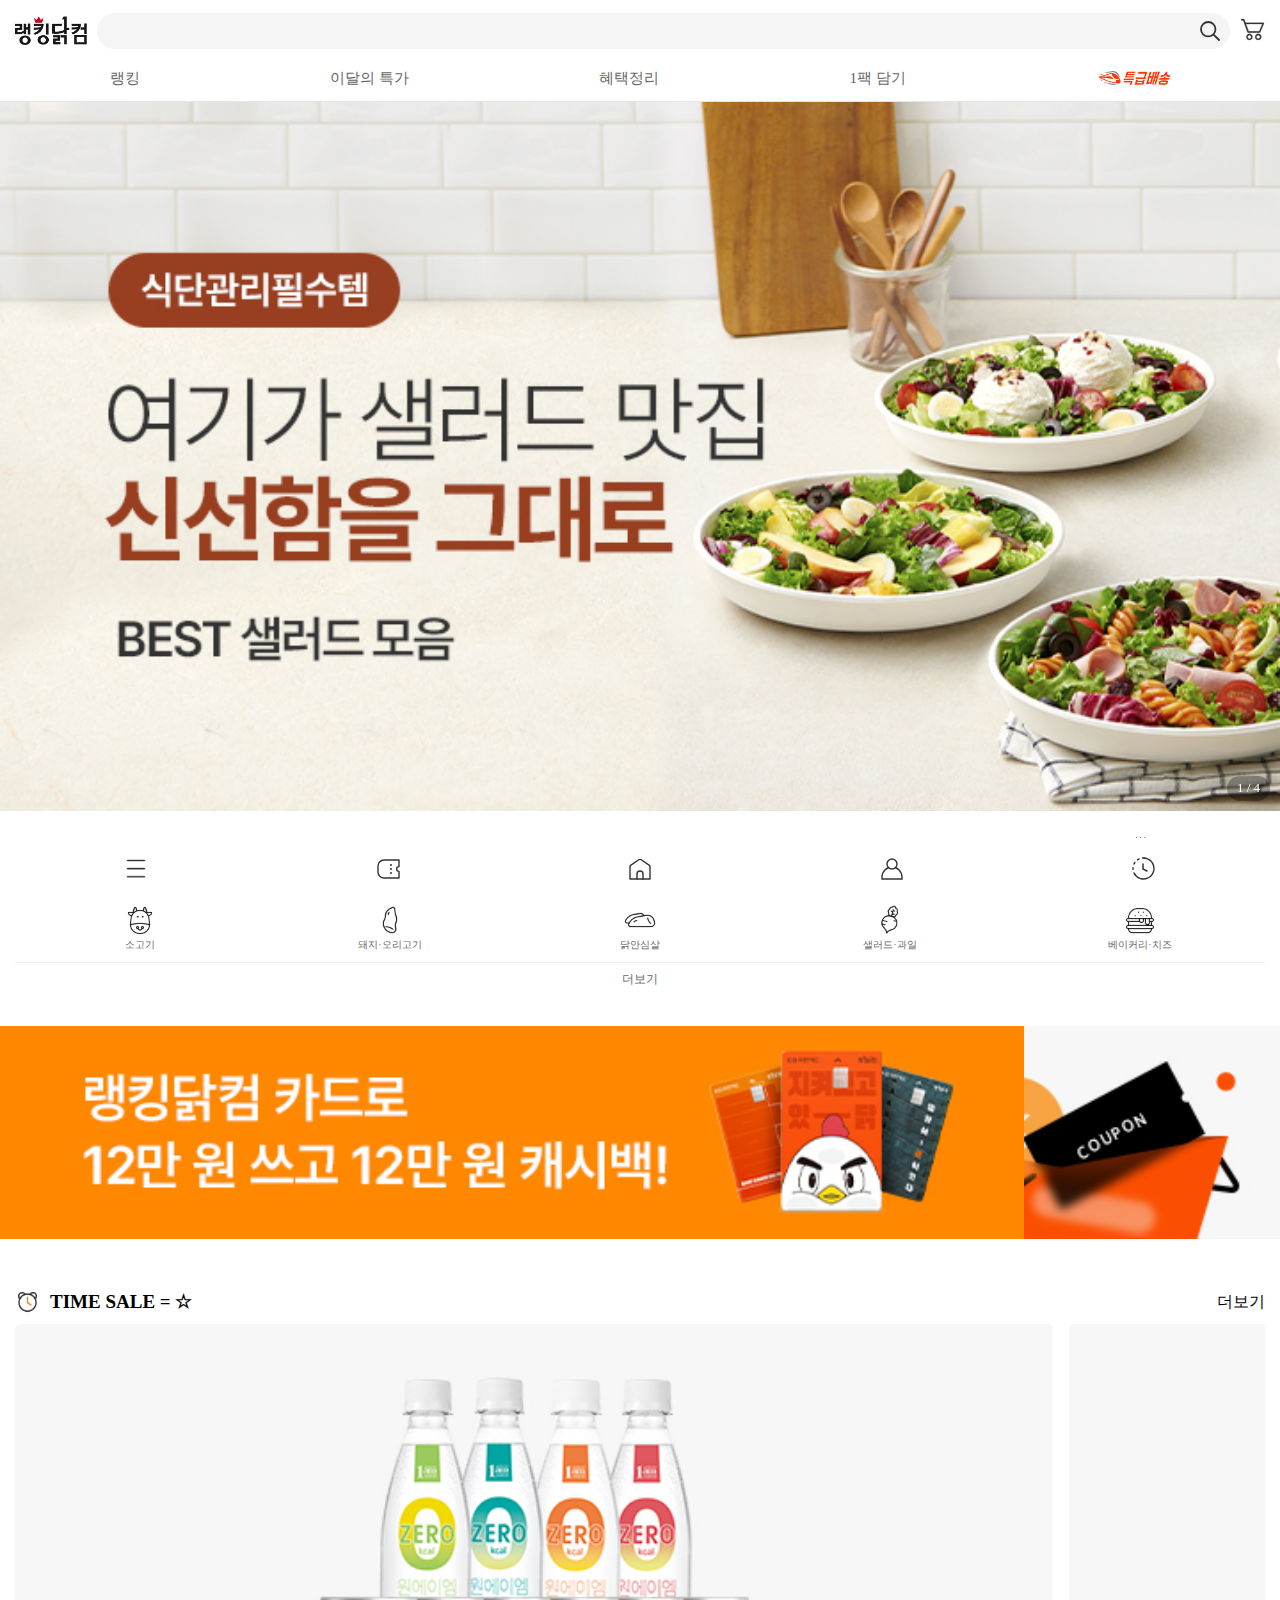
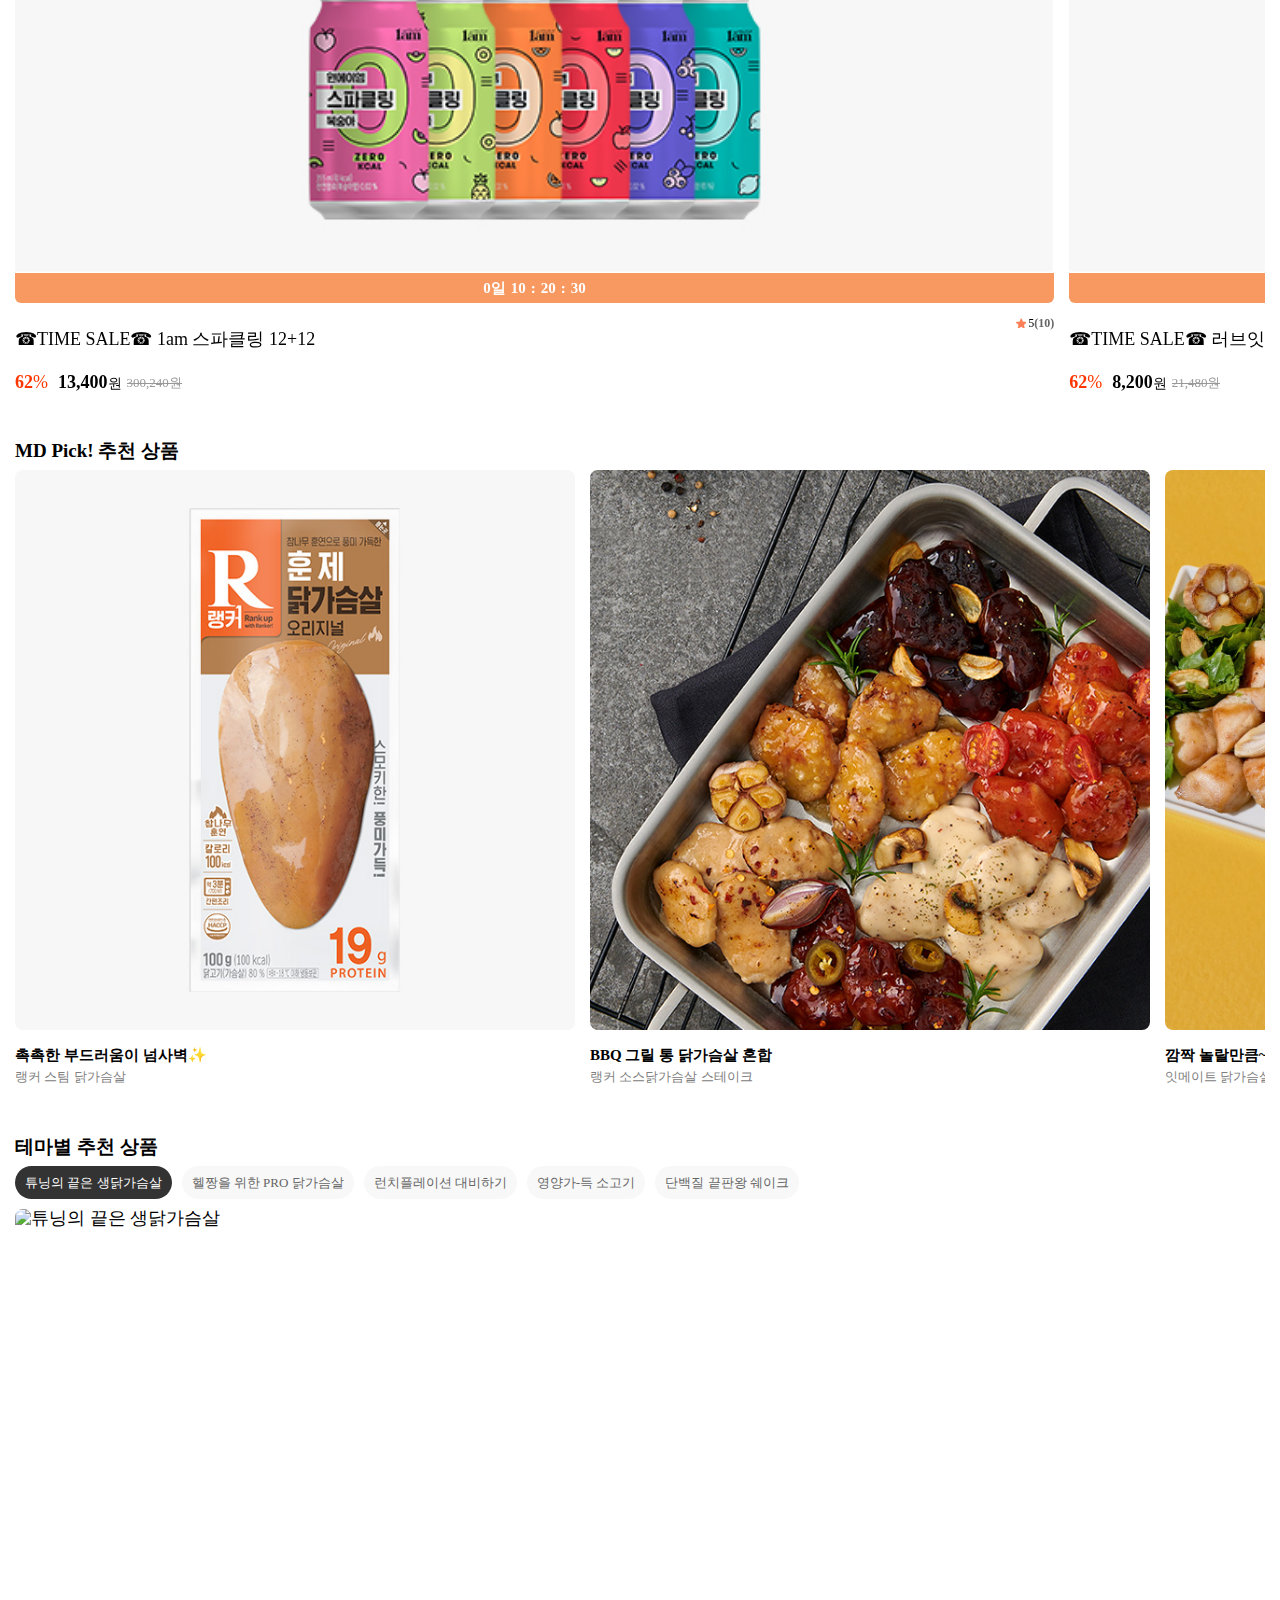
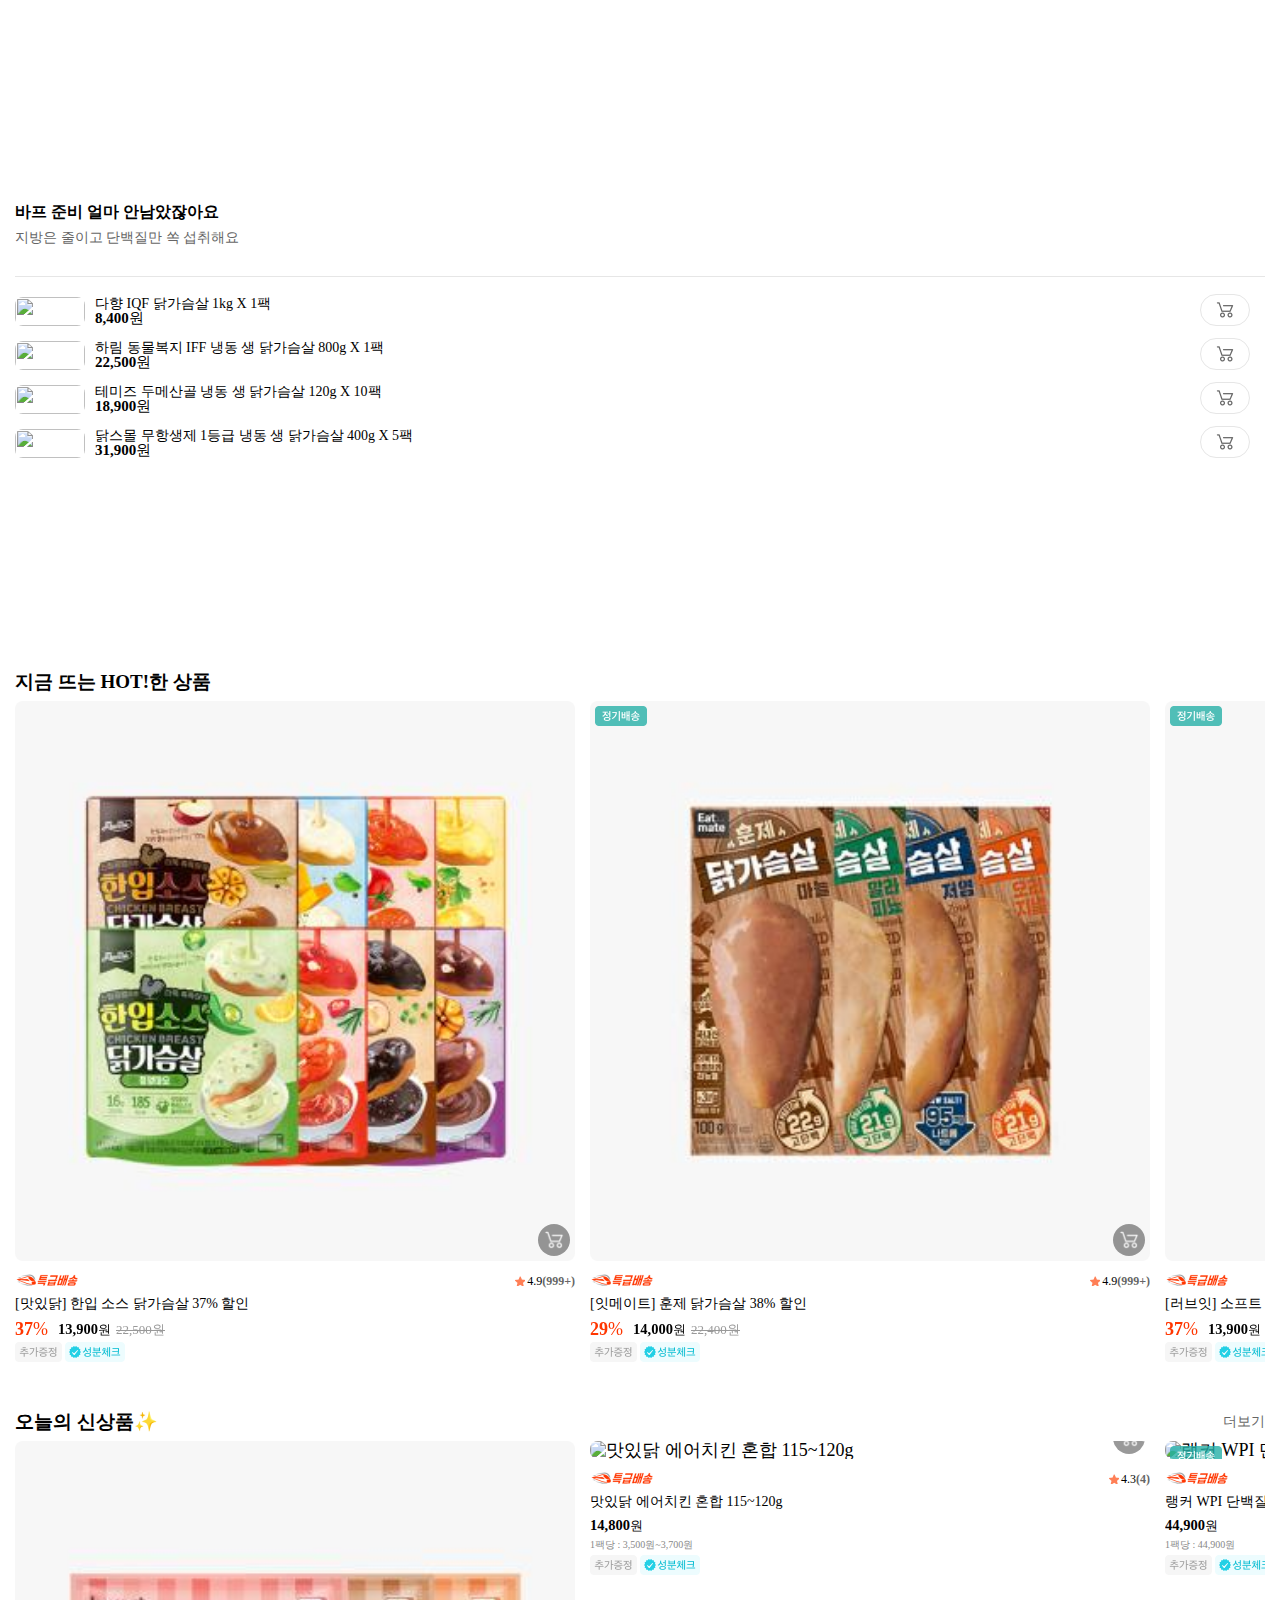
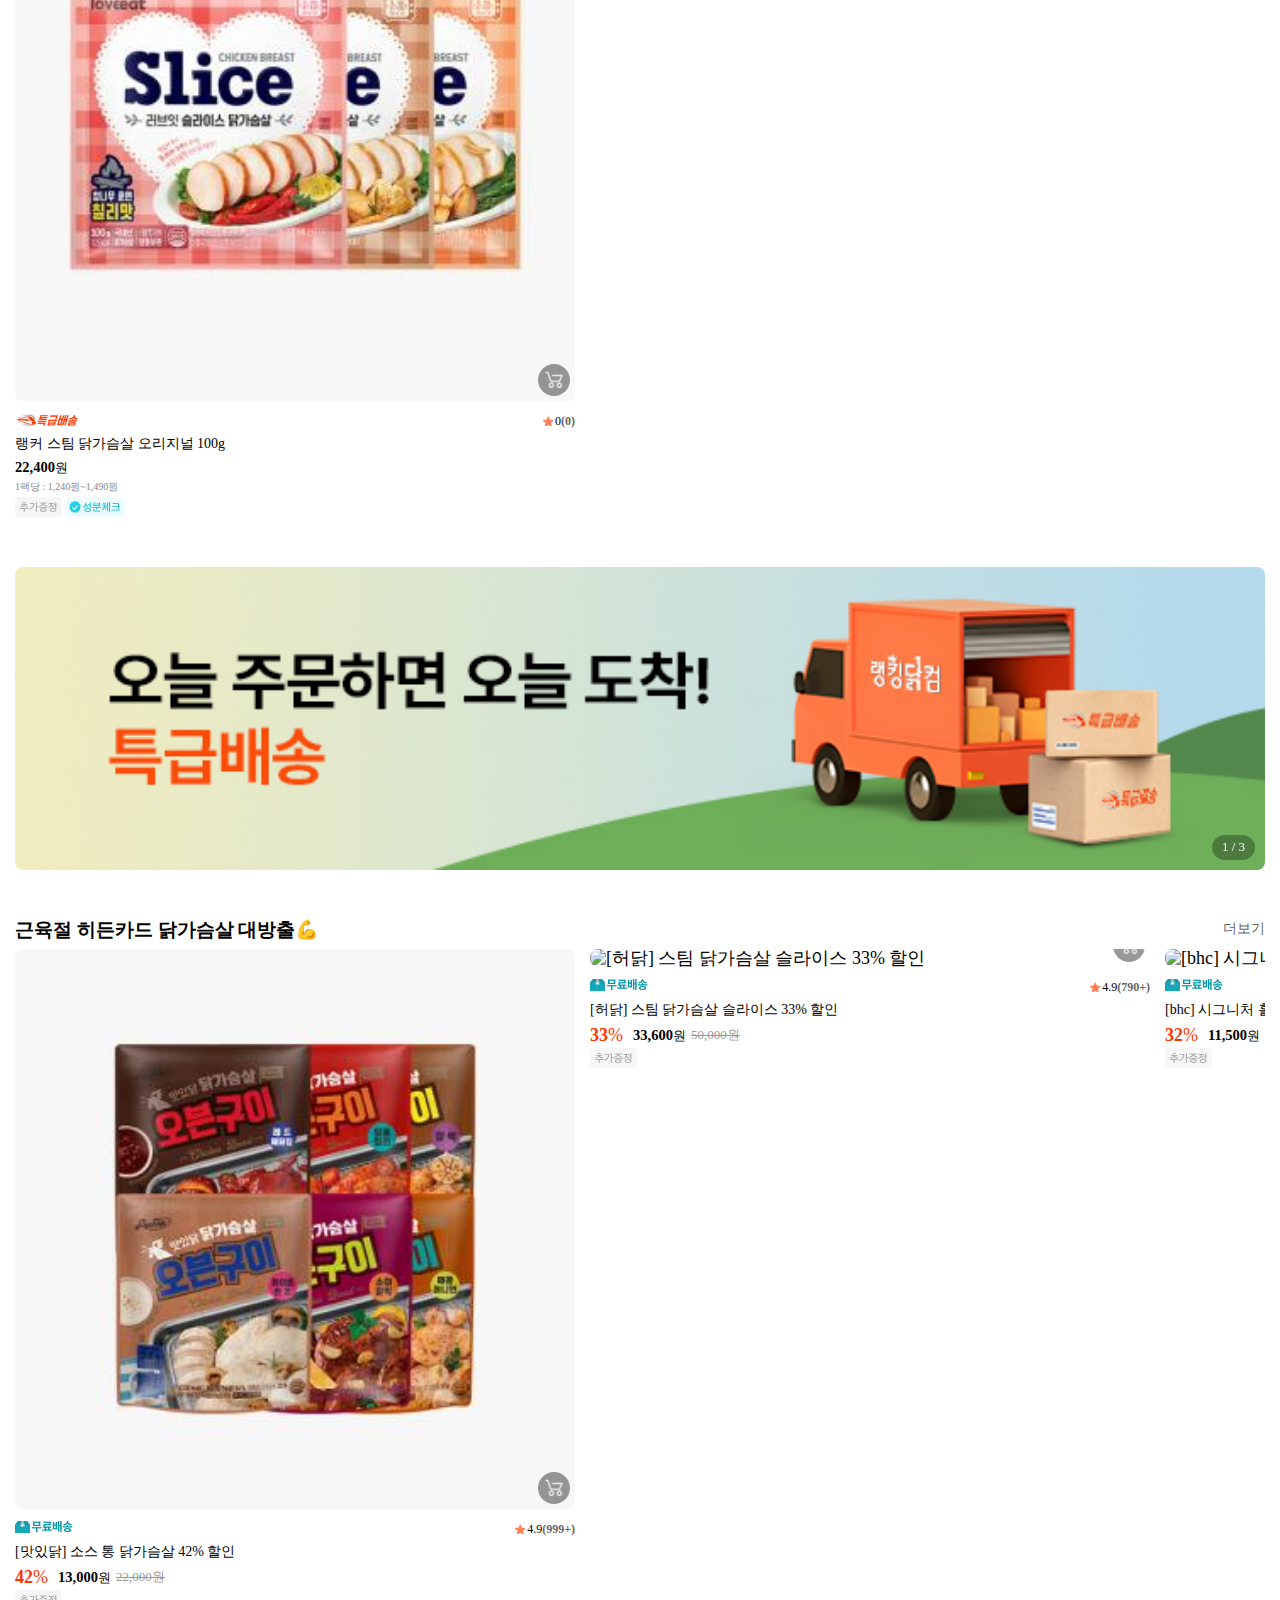
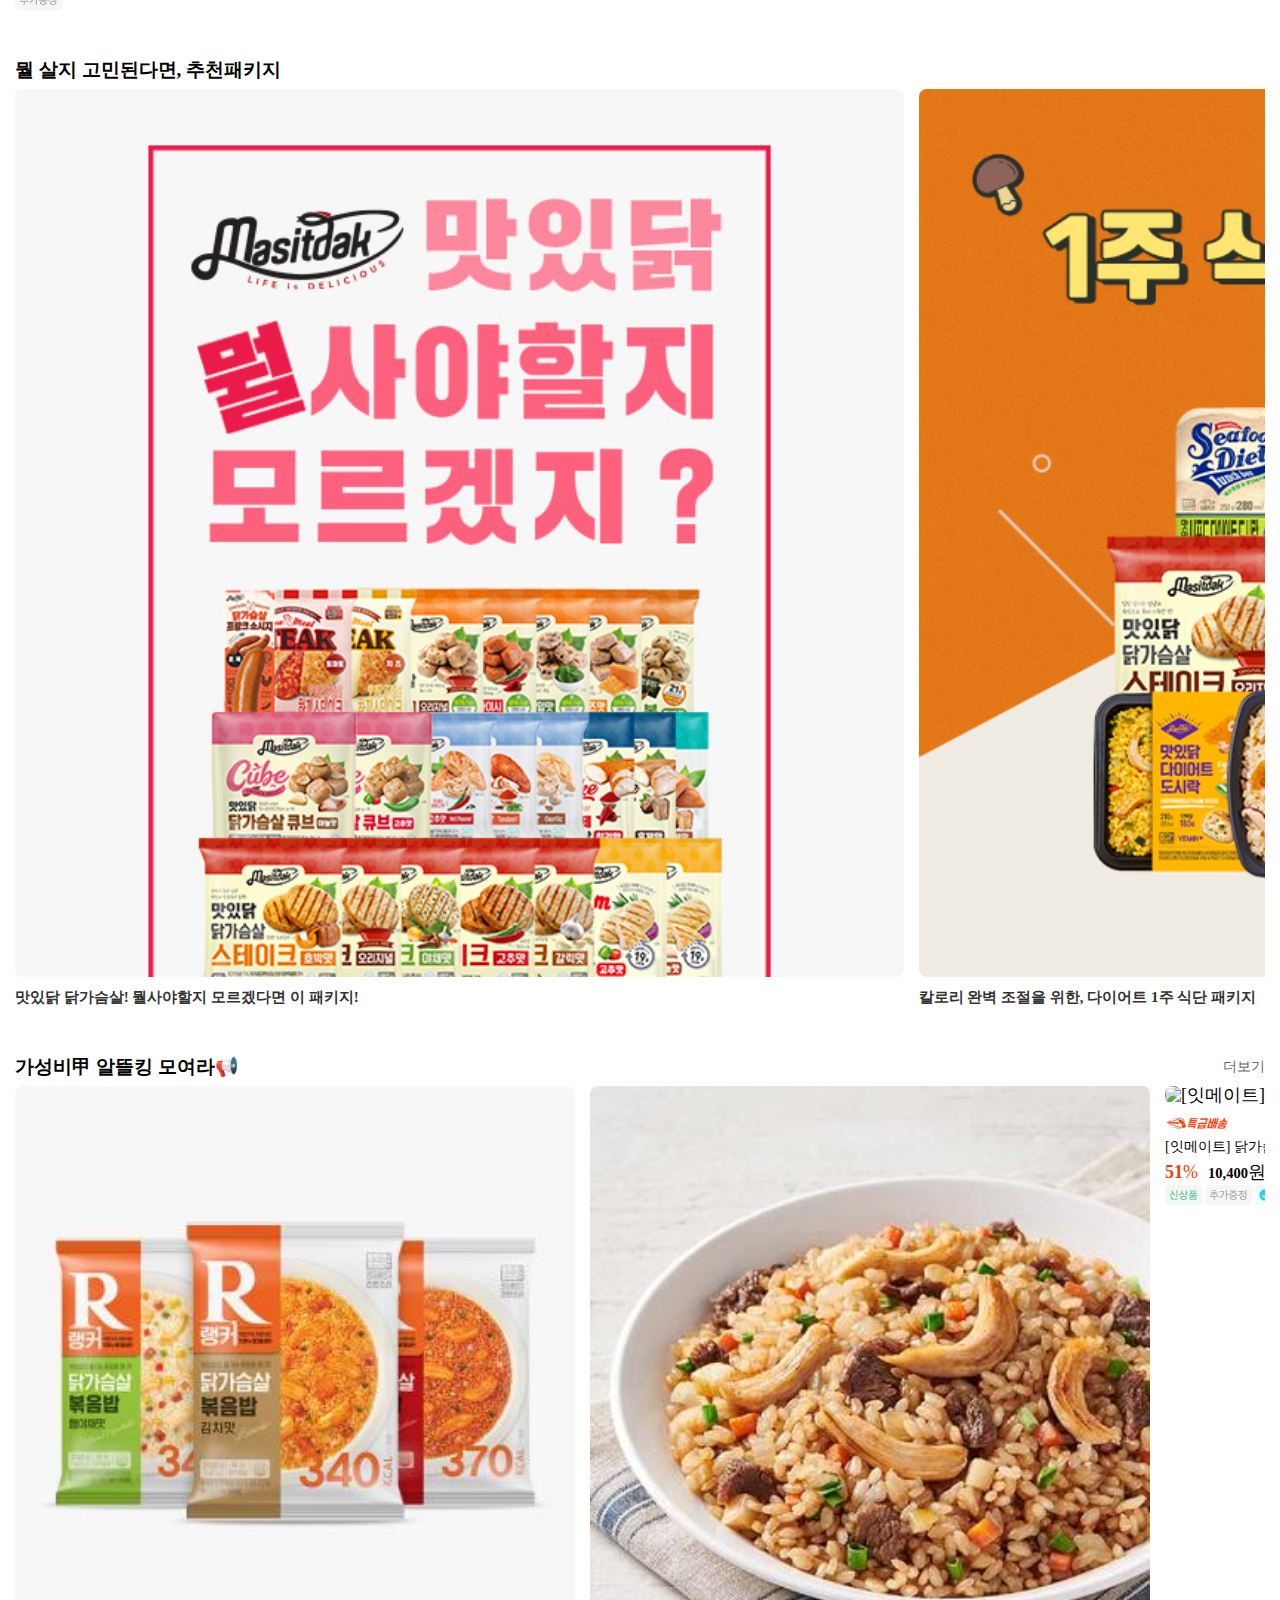
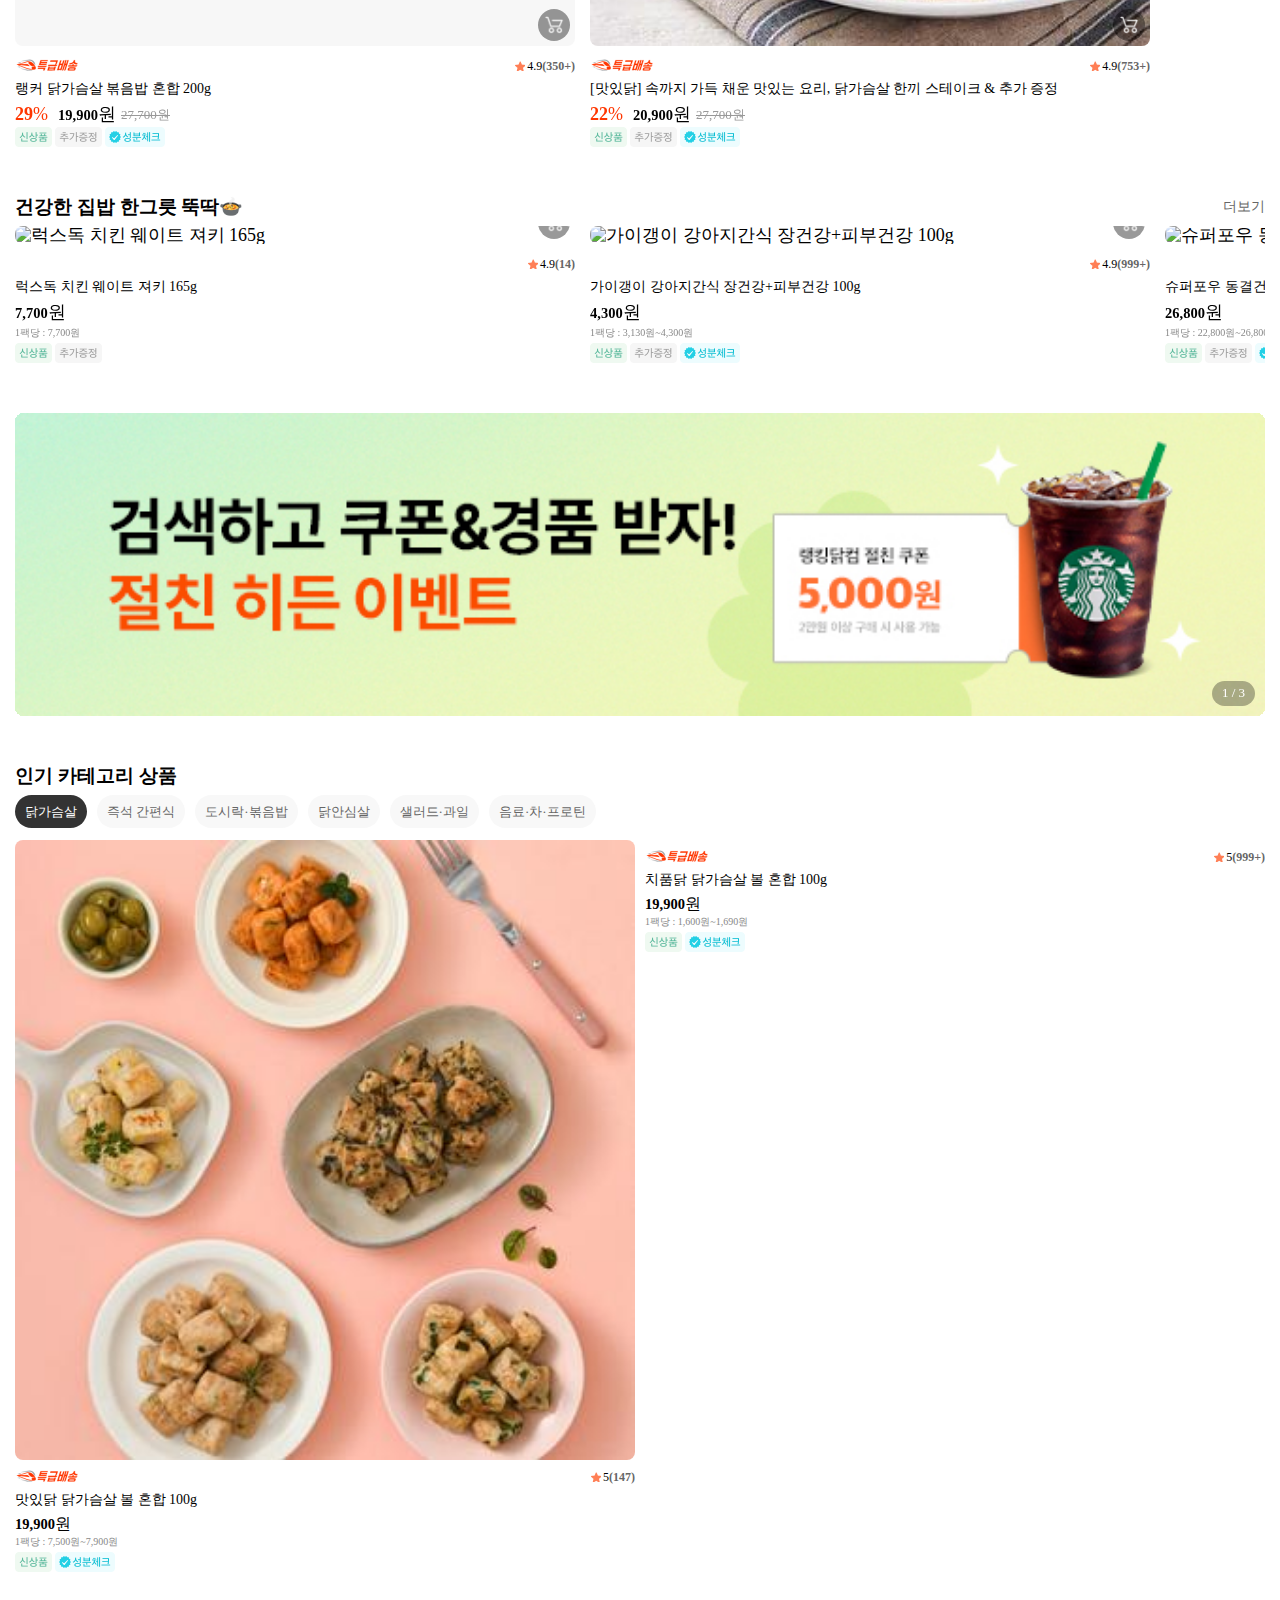
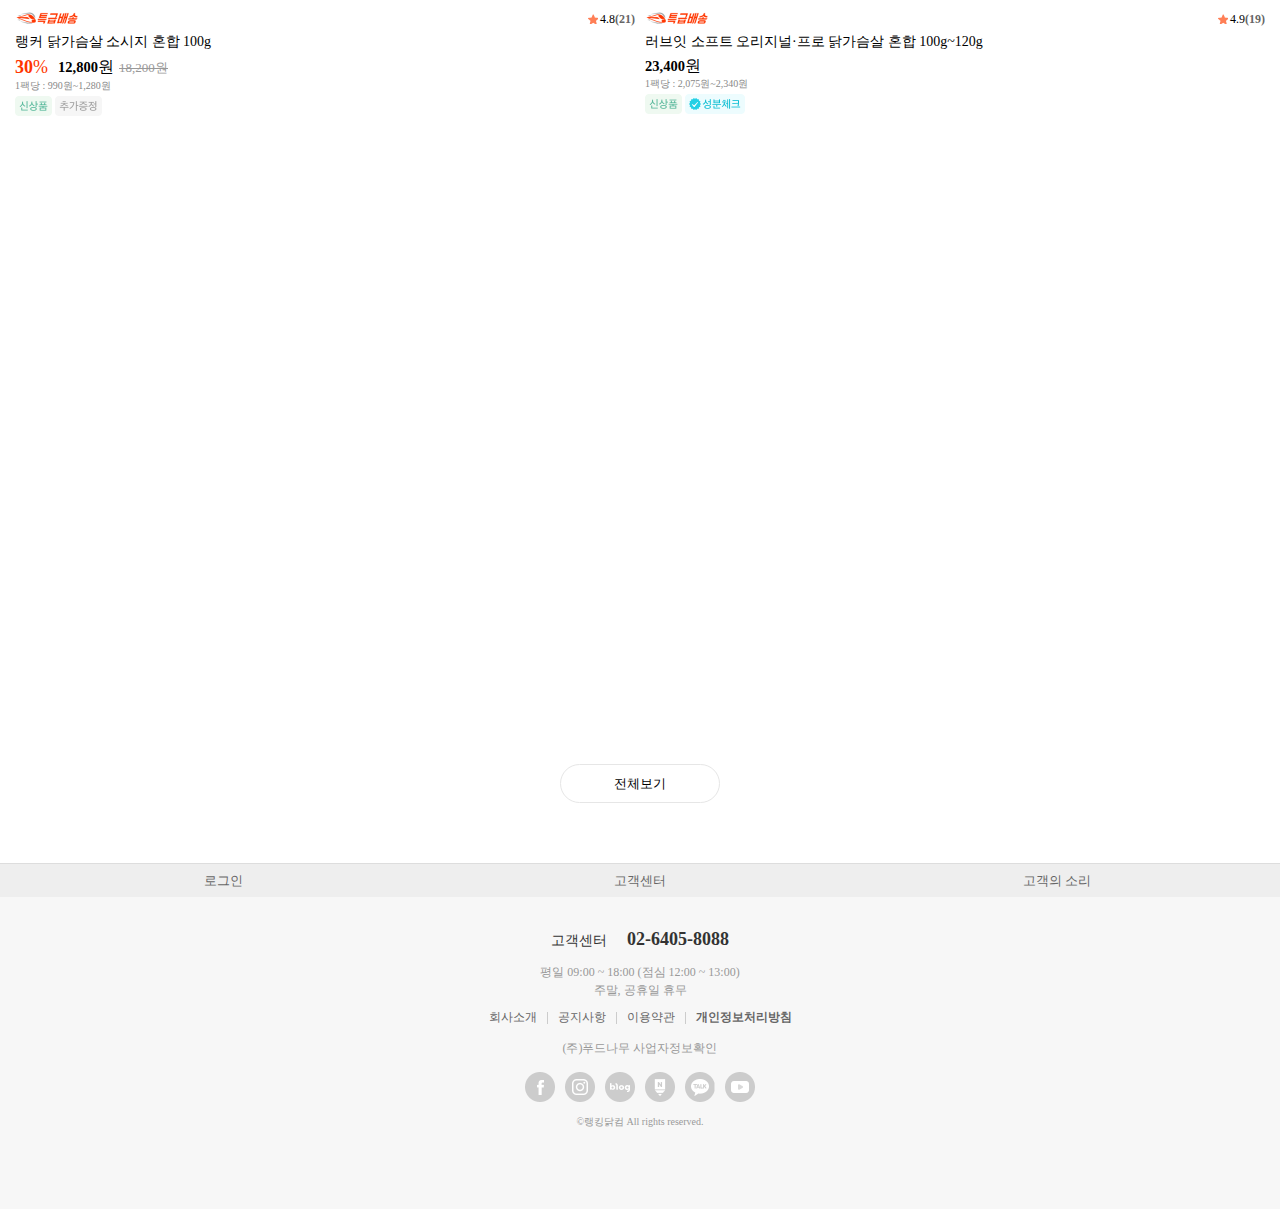
==== project/RANKING/index.html @ 115e7c33 "first commit" ====
<!DOCTYPE html>
<html lang="en">
<head>
    <meta charset="UTF-8">
    <meta http-equiv="X-UA-Compatible" content="IE=edge">
    <meta name="viewport" content="width=device-width, initial-scale=1.0">
    <title>랭킹닭컴</title>
    <link rel="stylesheet" href="https://cdn.jsdelivr.net/npm/swiper@9/swiper-bundle.min.css" />
    <link rel="stylesheet" href="./assets/css/layout.css">
    <link rel="stylesheet" href="./assets/css/main.css">
    <!-- swiper -->
    <script src="https://cdn.jsdelivr.net/npm/swiper@9/swiper-bundle.min.js"></script>
    <script src="https://code.jquery.com/jquery-3.6.4.min.js"></script>
    <!-- gsap -->
    <script src="https://cdnjs.cloudflare.com/ajax/libs/gsap/3.11.5/gsap.min.js"></script>
    <script src="https://cdnjs.cloudflare.com/ajax/libs/gsap/3.11.5/ScrollTrigger.min.js"></script>
    <script src="./assets/script/script.js"></script>
</head>
<body>
    <div class="wrap">
        
        <header class="header">
            <div class="header-inner">
                <h1 class="logo">
                    <a href="">
                        <i class="logo-icon"></i>
                        <span class="blind">랭킹닭컴 로고</span>
                    </a>
                </h1>
                <div class="search-area">
                    <form action="" method="get">
                        <fieldset>
                            <legend class="blind">제품검색</legend>
                            <input type="text">
                            <button class="search">
                                <span class="blind">검색</span>
                            </button>
                        </fieldset>
                    </form>
                </div>
                <div class="my-menu">
                    <a href="">
                        <i class="cart-icon"></i>
                        <span class="blind">장바구니</span>
                    </a>
                </div>
            </div>
            <nav class="gnb">
                <ul class="gnb-list">
                    <li class="list-item"><a href="">랭킹</a></li>
                    <li class="list-item"><a href="">이달의 특가</a></li>
                    <li class="list-item"><a href="">혜택정리</a></li>
                    <li class="list-item"><a href="">1팩 담기</a></li>
                    <li class="list-item"><a href="" class="text-icon"><span class="blind">특급배송</span></a></li>
                </ul>
            </nav>
        </header>

        <main class="container">
            <section class="sc-main_visual">
                <h2 class="blind">메인 슬라이드 영역</h2>
                <div class="swiper main-visual">
                    <div class="swiper-wrapper">
                        <div class="swiper-slide">
                            <a href=""><img src="./assets/images/mainVisual1.jpg" alt="여기가 샐러드 맛집 신선함을 그대로"></a>
                        </div>
                        <div class="swiper-slide">
                            <a href=""><img src="./assets/images/mainVisual2.jpg" alt="빨간맛 챌린지"></a>
                        </div>
                        <div class="swiper-slide">
                            <a href=""><img src="./assets/images/mainVisual3.jpg" alt="한마음 세일"></a>
                        </div>
                        <div class="swiper-slide">
                            <a href=""><img src="./assets/images/mainVisual4.jpg" alt="특급 배송"></a>
                        </div>
                    </div>
                    <div class="control">
                        <span class="fraction"></span>
                    </div>
                </div>
            </section>

            <section class="sc-category">
                <h2 class="blind">카테고리 영역</h2>

                <ul class="category-area">
                    <li class="category-item">
                        <a href="">
                            <i class="icon ic1"></i>
                            <span>신상품</span>
                        </a>
                    </li>
                    <li class="category-item">
                        <a href="">
                            <i class="icon ic2"></i>
                            <span>선물하기</span>
                        </a>
                    </li>
                    <li class="category-item">
                        <a href="">
                            <i class="icon ic3"></i>
                            <span>닭가슴살</span>
                        </a>
                    </li>
                    <li class="category-item">
                        <a href="">
                            <i class="icon ic4"></i>
                            <span>즉석 간편식</span>
                        </a>
                    </li>
                    <li class="category-item">
                        <a href="">
                            <i class="icon ic5"></i>
                            <span>도시락·볶음밥</span>
                        </a>
                    </li>
                    <li class="category-item">
                        <a href="">
                            <i class="icon ic6"></i>
                            <span>소고기</span>
                        </a>
                    </li>
                    <li class="category-item">
                        <a href="">
                            <i class="icon ic7"></i>
                            <span>돼지·오리고기</span>
                        </a>
                    </li>
                    <li class="category-item">
                        <a href="">
                            <i class="icon ic8"></i>
                            <span>닭안심살</span>
                        </a>
                    </li>
                    <li class="category-item">
                        <a href="">
                            <i class="icon ic9"></i>
                            <span>샐러드·과일</span>
                        </a>
                    </li>
                    <li class="category-item">
                        <a href="">
                            <i class="icon ic10"></i>
                            <span>베이커리·치즈</span>
                        </a>
                    </li>
                </ul>
                <div class="more-btn">
                    <a href="">더보기</a>
                </div>
            </section>

            <div class="event-banner">
                <div class="banner banner-bg">
                    <a href=""><img src="./assets/images/event-banner2.jpg" alt="이벤트 혜택 모아보기"></a>
                </div>
                <div class="banner slide-bg">
                    <a href=""><img src="./assets/images/event-banner1.jpg" alt="랭킹닭컴 캐시백"></a>
                </div>
            </div>

            <section class="sc-time_sale">
                <div class="title-area">
                    <img src="./assets/images/timeSale-icon.png" alt="타
                    임세일 아이콘" class="timeSale-icon">
                    <h2 class="title">TIME SALE = ☆</h2>
                    <a href="" class="more-btn">더보기</a>
                </div>
                <div class="swiper tsSwiper">
                    <div class="swiper-wrapper">
                        <div class="swiper-slide">
                            <a href="">
                                <div class="img-box">
                                    <img src="./assets/images/time_sale-img1.jpg" alt="타임세일 특가 상품 이미지">
                                </div>
                                <div class="timer">
                                    <span class="day">0일</span>
                                    <span class="day">10</span>:
                                    <span class="day">20</span>:
                                    <span class="day">30</span>
                                </div>
                            </a>
                            <div class="text-box">
                                <a href="">
                                    <div class="review">
                                        <i class="rv-icon"><span class="blind">리뷰</span></i>
                                        <span class="rv-n">5</span>
                                        <span class="rv-a">(10)</span>
                                    </div>
                                    <p>☎TIME SALE☎ 1am 스파클링 12+12</p>
                                    <div class="price-info">
                                        <span class="sale">
                                            <strong>62</strong>%
                                        </span>
                                        <span class="price"><em>13,400</em>원</span>
                                        <span class="og-price"><span>300,240</span>원</span>
                                    </div>
                                </a>
                            </div>
                        </div>      
                        <div class="swiper-slide">
                            <a href="">
                                <div class="img-box">
                                    <img src="./assets/images/time_sale-img2.jpg" alt="타임세일 특가 상품 이미지">
                                </div>
                                <div class="timer">
                                    <span class="day">0일</span>
                                    <span class="day">10</span>:
                                    <span class="day">20</span>:
                                    <span class="day">30</span>
                                </div>
                            </a>
                            <div class="text-box">
                                <a href="">
                                    <div class="review">
                                        <i class="rv-icon"><span class="blind">리뷰</span></i>
                                        <span class="rv-n">5</span>
                                        <span class="rv-a">(10)</span>
                                    </div>
                                    <p>☎TIME SALE☎ 러브잇 단백한 순간 6+6</p>
                                    <div class="price-info">
                                        <span class="sale">
                                            <strong>62</strong>%
                                        </span>
                                        <span class="price"><em>8,200</em>원</span>
                                        <span class="og-price"><span>21,480</span>원</span>
                                    </div>
                                </a>
                            </div>
                        </div>      
                        <div class="swiper-slide">
                            <a href="">
                                <div class="img-box">
                                    <img src="./assets/images/time_sale-img3.jpg" alt="타임세일 특가 상품 이미지">
                                </div>
                                <div class="timer">
                                    <span class="day">0일</span>
                                    <span class="day">10</span>:
                                    <span class="day">20</span>:
                                    <span class="day">30</span>
                                </div>
                            </a>
                            <div class="text-box">
                                <a href="">
                                    <div class="review">
                                        <i class="rv-icon"><span class="blind">리뷰</span></i>
                                        <span class="rv-n">5</span>
                                        <span class="rv-a">(10)</span>
                                    </div>
                                    <p>[유통기한임박특가] 1am 알뜰곤약면 5+5</p>
                                    <div class="price-info">
                                        <span class="sale">
                                            <strong>62</strong>%
                                        </span>
                                        <span class="price"><em>8,200</em>원</span>
                                        <span class="og-price"><span>21,480</span>원</span>
                                    </div>
                                </a>
                            </div>
                        </div>      
                    </div>
                </div> 
            </section>

            <section class="sc-recomm">
                <div class="title-area">
                    <h2 class="title">MD Pick! 추천 상품</h2>
                </div>
                <div class="swiper rcSwiper swiper2">
                    <div class="swiper-wrapper">
                        <div class="swiper-slide">
                            <div class="img-box">
                                <a href=""><img src="./assets/images/sc-recomm1.jpg" alt="랭커 스팀 닭가슴살"></a>
                            </div>
                            <div class="text-box">
                                <a href="">
                                    <p class="text-title">촉촉한 부드러움이 넘사벽✨</p>
                                    <span>랭커 스팀 닭가슴살</span>
                                </a>
                            </div>
                        </div> 
                        <div class="swiper-slide">
                            <div class="img-box">
                                <a href=""><img src="./assets/images/sc-recomm2.jpg" alt="BBQ 그릴 통 닭가슴살 혼합"></a>
                            </div>
                            <div class="text-box">
                                <a href="">
                                    <p class="text-title">BBQ 그릴 통 닭가슴살 혼합</p>
                                    <span>랭커 소스닭가슴살 스테이크</span>
                                </a>
                            </div>
                        </div> 
                        <div class="swiper-slide">
                            <div class="img-box">
                                <a href=""><img src="./assets/images/sc-recomm3.jpg" alt="잇메이트 닭가슴살 스팀"></a>
                            </div>
                            <div class="text-box">
                                <a href="">
                                    <p class="text-title">깜짝 놀랄만큼~촉촉한 식감</p>
                                    <span>잇메이트 닭가슴살 스팀</span>
                                </a>
                            </div>
                        </div> 
                        <div class="swiper-slide">
                            <div class="img-box">
                                <a href=""><img src="./assets/images/sc-recomm4.jpg" alt="소스 오븐구이"></a>
                            </div>
                            <div class="text-box">
                                <a href="">
                                    <p class="text-title">식단모드 ON 최대 30% 할인</span>
                                    <span>6월 한정 MD 패키지</p>
                                </a>
                            </div>
                        </div> 
                    </div>
                </div>
            </section>

            <section class="sc-theme">
                <div class="title-area">
                    <h2 class="title">테마별 추천 상품</h2>
                </div>

                <div class="swiper tab-nav tab-nav1">
                    <div class="swiper-wrapper">
                        <div class="swiper-slide"><a href="" class="on">튜닝의 끝은 생닭가슴살</a></div>
                        <div class="swiper-slide"><a href="">헬짱을 위한 PRO 닭가슴살</a></div>
                        <div class="swiper-slide"><a href="">런치플레이션 대비하기</a></div>
                        <div class="swiper-slide"><a href="">영양가-득 소고기</a></div>
                        <div class="swiper-slide"><a href="">단백질 끝판왕 쉐이크</a></div>
                    </div>
                </div>

                <div class="swiper tab-swiper">
                    <div class="swiper-wrapper">
                        <div class="swiper-slide">
                            <ul class="top-area">
                                <li class="img-box">
                                    <img src="https://file.rankingdak.com/image/RANK/BANNER/AR_IMG_3/20230601/IMG1685FKK595727390.jpg" alt="튜닝의 끝은 생닭가슴살">
                                </li>
                                <li class="text-box">
                                    <em>바프 준비 얼마 안남았잖아요</em>
                                    <p>지방은 줄이고 단백질만 쏙 섭취해요</p>
                                </li>
                            </ul>
                            <ul class="bottom-area">
                                <li>
                                    <figure>
                                        <img src="https://file.rankingdak.com/image/RANK/PRODUCT/PRD001/20230524/IMG1684Rcw909384201_330_330.jpg" alt>
                                    </figure>
                                    <div>
                                        <a href="">
                                            <span class="text">다향 IQF 닭가슴살 1kg X 1팩</span>
                                            <span class="price"><strong>8,400</strong>원</span>
                                        </a>
                                    </div>
                                    <button class="cart-btn"><span class="blind">장바구니 버튼</span></button>
                                </li>
                                <li>
                                    <figure>
                                        <img src="https://file.rankingdak.com/image/RANK/PRODUCT/PRD001/20230524/IMG1684qmU911989711_330_330.jpg" alt>
                                    </figure>
                                    <div>
                                        <a href="">
                                            <span class="text">하림 동물복지 IFF 냉동 생 닭가슴살 800g X 1팩</span>
                                            <span class="price"><strong>22,500</strong>원</span>
                                        </a>
                                    </div>
                                    <button class="cart-btn"><span class="blind">장바구니 버튼</span></button>
                                </li>
                                <li>
                                    <figure>
                                        <img src="https://file.rankingdak.com/image/RANK/PRODUCT/PRD001/20230524/IMG1684ZPe910257720_330_330.jpg" alt>
                                    </figure>
                                    <div>
                                        <a href="">
                                            <span class="text">테미즈 두메산골 냉동 생 닭가슴살 120g X 10팩</span>
                                            <span class="price"><strong>18,900</strong>원</span>
                                        </a>
                                    </div>
                                    <button class="cart-btn"><span class="blind">장바구니 버튼</span></button>
                                </li>
                                <li>
                                    <figure>
                                        <img src="https://file.rankingdak.com/image/RANK/PRODUCT/PRD001/20230524/IMG1684zVB910541917_330_330.jpg" alt>
                                    </figure>
                                    <div>
                                        <a href="">
                                            <span class="text">닭스몰 무항생제 1등급 냉동 생 닭가슴살 400g X 5팩</span>
                                            <span class="price"><strong>31,900</strong>원</span>
                                        </a>
                                    </div>
                                    <button class="cart-btn"><span class="blind">장바구니 버튼</span></button>
                                </li>
                            </ul>
                        </div>
                        <div class="swiper-slide">
                            <ul class="top-area">
                                <li class="img-box">
                                    <img src="./assets/images/tab_img2.jpg" alt="헬짱을 위한 PRO 닭가슴살">
                                </li>
                                <li class="text-box">
                                    <em>찐 식단러가 추천하는 프로 단백질</em>
                                    <p>철저한 관리를 위한 단백질 끌어올려~↗↗</p>
                                </li>
                            </ul>
                            <ul class="bottom-area">
                                <li>
                                    <figure>
                                        <img src="./assets/images/tab-bottom_2-1.jpg" alt>
                                    </figure>
                                    <div>
                                        <a href="">
                                            <span class="text">러브잇 NEW 소프트 닭가슴살 프로 120g X 10팩</span>
                                            <span class="price"><strong>24,900</strong>원</span>
                                        </a>
                                    </div>
                                    <button class="cart-btn"><span class="blind">장바구니 버튼</span></button>
                                </li>
                                <li>
                                    <figure>
                                        <img src="./assets/images/tab-bottom_2-2.jpg" alt>
                                    </figure>
                                    <div>
                                        <a href="">
                                            <span class="text">잇메이트 닭가슴살 소시지 프로 훈제맛 120g X 15팩</span>
                                            <span class="price"><strong>25,300</strong>원</span>
                                        </a>
                                    </div>
                                    <button class="cart-btn"><span class="blind">장바구니 버튼</span></button>
                                </li>
                                <li>
                                    <figure>
                                        <img src="./assets/images/tab-bottom_1-1.jpg" alt>
                                    </figure>
                                    <div>
                                        <a href="">
                                            <span class="text">맛있닭 프로 닭가슴살 120g X 10팩</span>
                                            <span class="price"><strong>25,900</strong>원</span>
                                        </a>
                                    </div>
                                    <button class="cart-btn"><span class="blind">장바구니 버튼</span></button>
                                </li>
                                <li>
                                    <figure>
                                        <img src="./assets/images/tab-bottom_2-4.jpg" alt>
                                    </figure>
                                    <div>
                                        <a href="">
                                            <span class="text">맛있닭 저염 스팀 닭가슴살 오리지널 100g X 10팩</span>
                                            <span class="price"><strong>19,900</strong>원</span>
                                        </a>
                                    </div>
                                    <button class="cart-btn"><span class="blind">장바구니 버튼</span></button>
                                </li>
                            </ul>
                        </div>
                        <div class="swiper-slide">
                            <ul class="top-area">
                                <li class="img-box">
                                    <img src="./assets/images/tab_img3.jpg" alt="런치플레이션 대비하기">
                                </li>
                                <li class="text-box">
                                    <em>갓성비 넘치는 한끼 식사!</em>
                                    <p>간단하지만 든든한 닭가슴살 볶음밥</p>
                                </li>
                            </ul>
                            <ul class="bottom-area">
                                <li>
                                    <figure>
                                        <img src="https://file.rankingdak.com/image/RANK/PRODUCT/PRD001/20230105/IMG1672oHY882277270_330_330.jpg" alt>
                                    </figure>
                                    <div>
                                        <a href="">
                                            <span class="text">맛있닭 닭가슴살 한끼 파우치 곤약 볶음밥 혼합 200g X 10팩</span>
                                            <span class="price"><strong>30,800</strong>원</span>
                                        </a>
                                    </div>
                                    <button class="cart-btn"><span class="blind">장바구니 버튼</span></button>
                                </li>
                                <li>
                                    <figure>
                                        <img src="https://file.rankingdak.com/image/RANK/PRODUCT/PRD001/20230510/IMG1683fBh692961367_330_330.jpg" alt>
                                    </figure>
                                    <div>
                                        <a href="">
                                            <span class="text">랭커 닭가슴살 볶음밥 혼합 200g X 10팩 </span>
                                            <span class="price"><strong>14,900</strong>원</span>
                                        </a>
                                    </div>
                                    <button class="cart-btn"><span class="blind">장바구니 버튼</span></button>
                                </li>
                                <li>
                                    <figure>
                                        <img src="https://file.rankingdak.com/image/RANK/PRODUCT/PRD001/20230503/IMG1683FnL096543187_330_330.jpg" alt>
                                    </figure>
                                    <div>
                                        <a href="">
                                            <span class="text">잇메이트 닭가슴살 몬스터 귀리볶음밥 혼합 250g X 12팩</span>
                                            <span class="price"><strong>39,480</strong>원</span>
                                        </a>
                                    </div>
                                    <button class="cart-btn"><span class="blind">장바구니 버튼</span></button>
                                </li>
                                <li>
                                    <figure>
                                        <img src="https://file.rankingdak.com/image/RANK/PRODUCT/PRD001/20230503/IMG1683rCs097889156_330_330.jpg" alt>
                                    </figure>
                                    <div>
                                        <a href="">
                                            <span class="text">교촌 시그니처 볶음밥 혼합 230g X 10팩</span>
                                            <span class="price"><strong>24,900</strong>원</span>
                                        </a>
                                    </div>
                                    <button class="cart-btn"><span class="blind">장바구니 버튼</span></button>
                                </li>
                            </ul>
                        </div>
                        <div class="swiper-slide">
                            <ul class="top-area">
                                <li class="img-box">
                                    <img src="./assets/images/tab_img4.jpg" alt="영양가-득 소고기">
                                </li>
                                <li class="text-box">
                                    <em>촉촉한 육즙과 부드러움은 기본</em>
                                    <p>소고기 단백질로 색다르게 식단 채우기!</p>
                                </li>
                            </ul>
                            <ul class="bottom-area">
                                <li>
                                    <figure>
                                        <img src="https://file.rankingdak.com/image/RANK/PRODUCT/PRD001/20230509/IMG1683xGd593144392_330_330.jpg" alt>
                                    </figure>
                                    <div>
                                        <a href="">
                                            <span class="text">맛있소 소고기 스테이크 혼합 100g X 10팩</span>
                                            <span class="price"><strong>29,000</strong>원</span>
                                        </a>
                                    </div>
                                    <button class="cart-btn"><span class="blind">장바구니 버튼</span></button>
                                </li>
                                <li>
                                    <figure>
                                        <img src="https://file.rankingdak.com/image/RANK/PRODUCT/PRD001/20230119/IMG1674eVP112481701_330_330.jpg" alt>
                                    </figure>
                                    <div>
                                        <a href="">
                                            <span class="text">신선애 소고기 설도 슬라이스 200g X 5팩</span>
                                            <span class="price"><strong>24,500</strong>원</span>
                                        </a>
                                    </div>
                                    <button class="cart-btn"><span class="blind">장바구니 버튼</span></button>
                                </li>
                                <li>
                                    <figure>
                                        <img src="https://file.rankingdak.com/image/RANK/PRODUCT/PRD001/20230509/IMG1683GCE593861650_330_330.jpg" alt>
                                    </figure>
                                    <div>
                                        <a href="">
                                            <span class="text">잇메이트 프로틴 어묵 다이어트 떡볶이 290g X 5팩</span>
                                            <span class="price"><strong>29,000</strong>원</span>
                                        </a>
                                    </div>
                                    <button class="cart-btn"><span class="blind">장바구니 버튼</span></button>
                                </li>
                                <li>
                                    <figure>
                                        <img src="https://file.rankingdak.com/image/RANK/PRODUCT/PRD001/20230509/IMG1683aVQ593504704_330_330.jpg" alt>
                                    </figure>
                                    <div>
                                        <a href="">
                                            <span class="text">잇메이트 소고기볼 혼합 100g X 10팩</span>
                                            <span class="price"><strong>27,000</strong>원</span>
                                        </a>
                                    </div>
                                    <button class="cart-btn"><span class="blind">장바구니 버튼</span></button>
                                </li>
                            </ul>
                        </div>
                        <div class="swiper-slide">
                            <ul class="top-area">
                                <li class="img-box">
                                    <img src="./assets/images/tab_img5.jpg" alt="단백질 끝판왕 쉐이크">
                                </li>
                                <li class="text-box">
                                    <em>프로틴에 진심인 사람들 집중!</em>
                                    <p>슉슉 흔들어 초간편 단백질 충전</p>
                                </li>
                            </ul>
                            <ul class="bottom-area">
                                <li>
                                    <figure>
                                        <img src="https://file.rankingdak.com/image/RANK/PRODUCT/PRD001/20220922/IMG1663nuX825498870_330_330.jpg" alt>
                                    </figure>
                                    <div>
                                        <a href="">
                                            <span class="text">프로틴어스 프로틴러쉬 오리지널 250ml X 6팩</span>
                                            <span class="price"><strong>8,400</strong>원</span>
                                        </a>
                                    </div>
                                    <button class="cart-btn"><span class="blind">장바구니 버튼</span></button>
                                </li>
                                <li>
                                    <figure>
                                        <img src="https://file.rankingdak.com/image/RANK/PRODUCT/PRD001/20230119/IMG1674kIJ115083156_330_330.jpg" alt>
                                    </figure>
                                    <div>
                                        <a href="">
                                            <span class="text">닥터유 프로 단백질 파우더 1kg X 1개</span>
                                            <span class="price"><strong>49,900</strong>원</span>
                                        </a>
                                    </div>
                                    <button class="cart-btn"><span class="blind">장바구니 버튼</span></button>
                                </li>
                                <li>
                                    <figure>
                                        <img src="https://file.rankingdak.com/image/RANK/PRODUCT/PRD001/20230509/IMG1683cug594789623_330_330.jpg" alt>
                                    </figure>
                                    <div>
                                        <a href="">
                                            <span class="text">잇메이트 프로틴 어묵 다이어트 떡볶이 290g X 5팩</span>
                                            <span class="price"><strong>32,800</strong>원</span>
                                        </a>
                                    </div>
                                    <button class="cart-btn"><span class="blind">장바구니 버튼</span></button>
                                </li>
                                <li>
                                    <figure>
                                        <img src="https://file.rankingdak.com/image/RANK/PRODUCT/PRD001/20230119/IMG1674wUN114485829_330_330.jpg" alt>
                                    </figure>
                                    <div>
                                        <a href="">
                                            <span class="text">이지푸드 간편하게 한끼 뚝닭 쉐이크 혼합 300g X 8팩</span>
                                            <span class="price"><strong>43,000</strong>원</span>
                                        </a>
                                    </div>
                                    <button class="cart-btn"><span class="blind">장바구니 버튼</span></button>
                                </li>
                            </ul>
                        </div>
                    </div>
                </div>
            </section>

            <section class="sc-hot_new">
                <h2 class="blind">HOT상품,신상품</h2>
                <div class="title-area">
                    <h3 class="title">지금 뜨는 HOT!한 상품</h2>
                </div>
                <div class="swiper hotSwiper swiper2">
                    <div class="swiper-wrapper">
                        <div class="swiper-slide">
                            <div class="img-box">
                                <a href="">
                                    <div class="img-bd">
                                        <img src="https://file.rankingdak.com/image/RANK/PRODUCT/ICONTHUMB/20230524/IMG1684gBm916770238.png" alt>
                                    </div>
                                    <img src="./assets/images/hot-1.jpg" alt="[맛있닭] 한입 소스 닭가슴살 37% 할인">
                                    <div class="link-cart">
                                        <span class="blind">장바구니</span>
                                    </div>
                                </a>
                            </div>
                            <div class="text-box">
                                <a href="">
                                    <div class="text-top">
                                        <span class="dv-icon"><span class="blind">특급배송</span></span>
                                        <div class="review">
                                            <i class="rv-icon"></i>
                                            <span class="rv-n">4.9</span>
                                            <span class="rv-a">(999+)</span>
                                        </div>
                                    </div>
                                    <p>[맛있닭] 한입 소스 닭가슴살 37% 할인</p>
                                    <div class="price-info">
                                        <span class="sale">
                                            <strong>37</strong>%
                                        </span>
                                        <span class="price"><em>13,900</em>원</span>
                                        <span class="og-price"><span>22,500</span>원</span>
                                    </div>
                                    <!-- <span class="detail">1팩당 : 1,850원~1,990원</span> -->
                                    <div class="ad-icon">
                                        <img src="./assets/images/ad-img1.png" alt>
                                        <img src="./assets/images/ad-chk.png" alt>
                                    </div>
                                </a>
                            </div>
                        </div>
                        <div class="swiper-slide">
                            <div class="img-box">
                                <a href="">
                                    <div class="img-bd">
                                        <img src="./assets/images/img-badge.png" alt="[맛있닭] 속까지 가득 채운 맛있는 요리, 닭가슴살 한끼 스테이크 & 추가 증정">
                                    </div>
                                    <img src="./assets/images/hot-2.jpg" alt="[잇메이트] 훈제 닭가슴살 38% 할인">
                                    <div class="link-cart">
                                        <span class="blind">장바구니</span>
                                    </div>
                                </a>
                            </div>
                            <div class="text-box">
                                <a href="">
                                    <div class="text-top">
                                        <span class="dv-icon"><span class="blind">특급배송</span></span>
                                        <div class="review">
                                            <i class="rv-icon"></i>
                                            <span class="rv-n">4.9</span>
                                            <span class="rv-a">(999+)</span>
                                        </div>
                                    </div>
                                    <p>[잇메이트] 훈제 닭가슴살 38% 할인</p>
                                    <div class="price-info">
                                        <span class="sale">
                                            <strong>29</strong>%
                                        </span>
                                        <span class="price"><em>14,000</em>원</span>
                                        <span class="og-price"><span>22,400</span>원</span>
                                    </div>
                                    <!-- <span class="detail">1팩당 : 1,850원~1,990원</span> -->
                                    <div class="ad-icon">
                                        <img src="./assets/images/ad-img1.png" alt>
                                        <img src="./assets/images/ad-chk.png" alt>
                                    </div>
                                </a>
                            </div>
                        </div>
                        <div class="swiper-slide">
                            <div class="img-box">
                                <a href="">
                                    <div class="img-bd">
                                        <img src="./assets/images/img-badge.png" alt>
                                    </div>
                                    <img src="./assets/images/hot-3.jpg" alt="[러브잇] 소프트 닭가슴살 최대 40% 할인">
                                    <div class="link-cart">
                                        <span class="blind">장바구니</span>
                                    </div>
                                </a>
                            </div>
                            <div class="text-box">
                                <a href="">
                                    <div class="text-top">
                                        <span class="dv-icon"><span class="blind">특급배송</span></span>
                                        <div class="review">
                                            <i class="rv-icon"></i>
                                            <span class="rv-n">4.9</span>
                                            <span class="rv-a">(999+)</span>
                                        </div>
                                    </div>
                                    <p>[러브잇] 소프트 닭가슴살 최대 40% 할인</p>
                                    <div class="price-info">
                                        <span class="sale">
                                            <strong>37</strong>%
                                        </span>
                                        <span class="price"><em>13,900</em>원</span>
                                        <span class="og-price"><span>22,050</span>원</span>
                                    </div>
                                    <!-- <span class="detail">1팩당 : 1,850원~1,990원</span> -->
                                    <div class="ad-icon">
                                        <img src="./assets/images/ad-img1.png" alt>
                                        <img src="./assets/images/ad-chk.png" alt>
                                    </div>
                                </a>
                            </div>
                        </div>
                        <div class="swiper-slide">
                            <div class="img-box">
                                <a href="">
                                    <div class="img-bd">
                                        <img src="./assets/images/img-badge.png" alt>
                                    </div>
                                    <img src="./assets/images/hot-4.jpg" alt="[잇메이트] 닭가슴살 버거 37% 할인">
                                    <div class="link-cart">
                                        <span class="blind">장바구니</span>
                                    </div>
                                </a>
                            </div>
                            <div class="text-box">
                                <a href="">
                                    <div class="text-top">
                                        <span class="dv-icon"><span class="blind">특급배송</span></span>
                                        <div class="review">
                                            <i class="rv-icon"></i>
                                            <span class="rv-n">4.9</span>
                                            <span class="rv-a">(999+)</span>
                                        </div>
                                    </div>
                                    <p>[잇메이트] 닭가슴살 버거 37% 할인</p>
                                    <div class="price-info">
                                        <span class="sale">
                                            <strong>29</strong>%
                                        </span>
                                        <span class="price"><em>16,200</em>원</span>
                                        <span class="og-price"><span>25,700</span>원</span>
                                    </div>
                                    <!-- <span class="detail">1팩당 : 1,850원~1,990원</span> -->
                                    <div class="ad-icon">
                                        <img src="./assets/images/ad-img1.png" alt>
                                        <img src="./assets/images/ad-chk.png" alt>
                                    </div>
                                </a>
                            </div>
                        </div>
                        
                    </div>
                </div>
                <div class="title-area">
                    <h3 class="title">오늘의 신상품✨</h3>
                    <a href="" class="link-more">더보기</a>
                </div>
                <div class="swiper newSwiper swiper2">
                    <div class="swiper-wrapper">
                        <div class="swiper-slide">
                            <div class="img-box">
                                <a href="">
                                    <div class="img-bd">
                                        <img src="https://file.rankingdak.com/image/RANK/PRODUCT/ICONTHUMB/20230524/IMG1684wIe918245281.png" alt>
                                    </div>
                                    <img src="./assets/images/new1.jpg" alt="랭커 스팀 닭가슴살 오리지널 100g">
                                    <div class="link-cart">
                                        <span class="blind">장바구니</span>
                                    </div>
                                </a>
                            </div>
                            <div class="text-box">
                                <a href="">
                                    <div class="text-top">
                                        <span class="dv-icon"><span class="blind">특급배송</span></span>
                                        <div class="review">
                                            <i class="rv-icon"></i>
                                            <span class="rv-n">0</span>
                                            <span class="rv-a">(0)</span>
                                        </div>
                                    </div>
                                    <p>랭커 스팀 닭가슴살 오리지널 100g</p>
                                    <div class="price-info">
                                        <!-- <span class="sale"> <strong>29</strong>% </span> -->
                                        <span class="price"><em>22,400</em>원</span>
                                        <!-- <span class="og-price"><span>27,700</span>원</span> -->
                                    </div>
                                    <span class="detail">1팩당 : 1,240원~1,490원</span>
                                    <div class="ad-icon">
                                        <img src="./assets/images/ad-img1.png" alt>
                                        <img src="./assets/images/ad-chk.png" alt>
                                    </div>
                                </a>
                            </div>
                        </div>
                        <div class="swiper-slide">
                            <div class="img-box">
                                <a href="">
                                    <div class="img-bd">
                                        <!-- <img src="./assets/images/img-badge.png" alt> -->
                                    </div>
                                    <img src="https://file.rankingdak.com/image/RANK/PRODUCT/PRD001/20230424/IMG1682NUJ311992586_330_330.jpg" alt="맛있닭 에어치킨 혼합 115~120g">
                                    <div class="link-cart">
                                        <span class="blind">장바구니</span>
                                    </div>
                                </a>
                            </div>
                            <div class="text-box">
                                <a href="">
                                    <div class="text-top">
                                        <span class="dv-icon"><span class="blind">특급배송</span></span>
                                        <div class="review">
                                            <i class="rv-icon"></i>
                                            <span class="rv-n">4.3</span>
                                            <span class="rv-a">(4)</span>
                                        </div>
                                    </div>
                                    <p>맛있닭 에어치킨 혼합 115~120g</p>
                                    <div class="price-info">
                                        <!-- <span class="sale"> <strong>29</strong>% </span> -->
                                        <span class="price"><em>14,800</em>원</span>
                                        <!-- <span class="og-price"><span>27,700</span>원</span> -->
                                    </div>
                                    <span class="detail">1팩당 : 3,500원~3,700원</span>
                                    <div class="ad-icon">
                                        <img src="./assets/images/ad-img1.png" alt>
                                        <img src="./assets/images/ad-chk.png" alt>
                                    </div>
                                </a>
                            </div>
                        </div>
                        <div class="swiper-slide">
                            <div class="img-box">
                                <a href="">
                                    <div class="img-bd">
                                        <img src="./assets/images/img-badge.png" alt>
                                    </div>
                                    <img src="https://file.rankingdak.com/image/RANK/PRODUCT/PRD001/20230531/IMG1685PEd513196225_330_330.jpg" alt="랭커 WPI 단백질쉐이크 초코 1kg">
                                    <div class="link-cart">
                                        <span class="blind">장바구니</span>
                                    </div>
                                </a>
                            </div>
                            <div class="text-box">
                                <a href="">
                                    <div class="text-top">
                                        <span class="dv-icon"><span class="blind">특급배송</span></span>
                                        <div class="review">
                                            <i class="rv-icon"></i>
                                            <span class="rv-n">0</span>
                                            <span class="rv-a">(0)</span>
                                        </div>
                                    </div>
                                    <p>랭커 WPI 단백질쉐이크 초코 1kg</p>
                                    <div class="price-info">
                                        <!-- <span class="sale"> <strong>29</strong>% </span> -->
                                        <span class="price"><em>44,900</em>원</span>
                                        <!-- <span class="og-price"><span>27,700</span>원</span> -->
                                    </div>
                                    <span class="detail">1팩당 : 44,900원</span>
                                    <div class="ad-icon">
                                        <img src="./assets/images/ad-img1.png" alt>
                                        <img src="./assets/images/ad-chk.png" alt>
                                    </div>
                                </a>
                            </div>
                        </div>
                        <div class="swiper-slide">
                            <div class="img-box">
                                <a href="">
                                    <div class="img-bd">
                                        <img src="./assets/images/img-badge.png" alt>
                                    </div>
                                    <img src="https://file.rankingdak.com/image/RANK/PRODUCT/PRD001/20230601/IMG1685jRe582741393_330_330.jpg" alt="랭커 소스 닭가슴살 스테이크 혼합 130g">
                                    <div class="link-cart">
                                        <span class="blind">장바구니</span>
                                    </div>
                                </a>
                            </div>
                            <div class="text-box">
                                <a href="">
                                    <div class="text-top">
                                        <span class="dv-icon"><span class="blind">특급배송</span></span>
                                        <div class="review">
                                            <i class="rv-icon"></i>
                                            <span class="rv-n">0</span>
                                            <span class="rv-a">(0)</span>
                                        </div>
                                    </div>
                                    <p>랭커 소스 닭가슴살 스테이크 혼합 130g</p>
                                    <div class="price-info">
                                        <!-- <span class="sale"> <strong>29</strong>% </span> -->
                                        <span class="price"><em>14,900</em>원</span>
                                        <!-- <span class="og-price"><span>27,700</span>원</span> -->
                                    </div>
                                    <span class="detail">1팩당 : 1,240원~1,490원</span>
                                    <div class="ad-icon">
                                        <img src="./assets/images/ad-img1.png" alt>
                                        <img src="./assets/images/ad-chk.png" alt>
                                    </div>
                                </a>
                            </div>
                        </div>
                        
                    </div>
                </div>
            </section>
            
            <div class="event-banner2">
                <div class="swiper banner2 bn-swiper">
                    <h2 class="blind">이벤트 배너</h2>
                    <div class="swiper-wrapper">
                        <div class="swiper-slide">
                            <a href=""><img src="./assets/images/event-banner2-1.jpg" alt="오늘 주문하면 오늘 도착! 특급배송"></a>
                        </div>
                        <div class="swiper-slide">
                            <a href=""><img src="./assets/images/event-banner2-2.jpg" alt="앱 다운 받으면 1,000원 할인 쿠폰"></a>
                        </div>
                        <div class="swiper-slide">
                            <a href=""><img src="./assets/images/event-banner2-3.jpg" alt="모든 쿠폰을 한자리에 5월,이달의 쿠폰"></a>
                        </div>
                    </div>
                    <div class="control">
                        <span class="fraction"></span>
                    </div>
                </div>
            </div>
            
            <section class="sc-salad">
                <div class="title-area">
                    <h2 class="title">근육절 히든카드 닭가슴살 대방출💪</h2>
                    <a href="" class="link-more">더보기</a>
                </div>
                <div class="swiper newSwiper swiper2">
                    <div class="swiper-wrapper">
                        <div class="swiper-slide">
                            <div class="img-box">
                                <a href="">
                                    <img src="./assets/images/chk1.jpg" alt="[맛있닭] 소스 통 닭가슴살 42% 할인 ">
                                    <div class="link-cart">
                                        <span class="blind">장바구니</span>
                                    </div>
                                </a>
                            </div>
                            <div class="text-box">
                                <a href="">
                                    <div class="text-top">
                                        <span class="dv-icon"><span class="blind">무료배송</span></span>
                                        <div class="review">
                                            <i class="rv-icon"></i>
                                            <span class="rv-n">4.9</span>
                                            <span class="rv-a">(999+)</span>
                                        </div>
                                    </div>
                                    <p>[맛있닭] 소스 통 닭가슴살 42% 할인 </p>
                                    <div class="price-info">
                                        <span class="sale">
                                            <strong>42</strong>%
                                        </span>
                                        <span class="price"><em>13,000</em>원</span>
                                        <span class="og-price"><span>22,000</span>원</span>
                                    </div>
                                    <!-- <span class="detail">1팩당 : 7,500원~7,900원</span> -->
                                    <div class="ad-icon">
                                        <img src="./assets/images/ad-img1.png" alt>
                                    </div>
                                </a>
                            </div>
                        </div>
                        <div class="swiper-slide">
                            <div class="img-box">
                                <a href="">
                                    <img src="https://file.rankingdak.com/image/RANK/PRODUCT/PRD001/20230524/IMG1684GZO893148893_330_330.jpg" alt="[허닭] 스팀 닭가슴살 슬라이스 33% 할인">
                                    <div class="link-cart">
                                        <span class="blind">장바구니</span>
                                    </div>
                                </a>
                            </div>
                            <div class="text-box">
                                <a href="">
                                    <div class="text-top">
                                        <span class="dv-icon"><span class="blind">무료배송</span></span>
                                        <div class="review">
                                            <i class="rv-icon"></i>
                                            <span class="rv-n">4.9</span>
                                            <span class="rv-a">(790+)</span>
                                        </div>
                                    </div>
                                    <p>[허닭] 스팀 닭가슴살 슬라이스 33% 할인</p>
                                    <div class="price-info">
                                        <span class="sale">
                                            <strong>33</strong>%
                                        </span>
                                        <span class="price"><em>33,600</em>원</span>
                                        <span class="og-price"><span>50,000</span>원</span>
                                    </div>
                                    <!-- <span class="detail">1팩당 : 7,500원~7,900원</span> -->
                                    <div class="ad-icon">
                                        <img src="./assets/images/ad-img1.png" alt>
                                    </div>
                                </a>
                            </div>
                        </div>
                        <div class="swiper-slide">
                            <div class="img-box">
                                <a href="">
                                    <img src="https://file.rankingdak.com/image/RANK/PRODUCT/PRD001/20230526/IMG1685CBT080760035_330_330.jpg" alt="[bhc] 시그니처 홀 닭가슴살 32% 할인">
                                    <div class="link-cart">
                                        <span class="blind">장바구니</span>
                                    </div>
                                </a>
                            </div>
                            <div class="text-box">
                                <a href="">
                                    <div class="text-top">
                                        <span class="dv-icon"><span class="blind">무료배송</span></span>
                                        <div class="review">
                                            <i class="rv-icon"></i>
                                            <span class="rv-n">4.9</span>
                                            <span class="rv-a">(304+)</span>
                                        </div>
                                    </div>
                                    <p>[bhc] 시그니처 홀 닭가슴살 32% 할인</p>
                                    <div class="price-info">
                                        <span class="sale">
                                            <strong>32</strong>%
                                        </span>
                                        <span class="price"><em>11,500</em>원</span>
                                        <span class="og-price"><span>16,000</span>원</span>
                                    </div>
                                    <!-- <span class="detail">1팩당 : 7,500원~7,900원</span> -->
                                    <div class="ad-icon">
                                        <img src="./assets/images/ad-img1.png" alt>
                                    </div>
                                </a>
                            </div>
                        </div>
                        <div class="swiper-slide">
                            <div class="img-box">
                                <a href="">
                                    <img src="https://file.rankingdak.com/image/RANK/PRODUCT/PRD001/20230526/IMG1685XcK080038396_330_330.jpg" alt="[맛있닭] 소프트 닭가슴살 38% 할인 ">
                                    <div class="link-cart">
                                        <span class="blind">장바구니</span>
                                    </div>
                                </a>
                            </div>
                            <div class="text-box">
                                <a href="">
                                    <div class="text-top">
                                        <span class="dv-icon"><span class="blind">무료배송</span></span>
                                        <div class="review">
                                            <i class="rv-icon"></i>
                                            <span class="rv-n">4.9</span>
                                            <span class="rv-a">(999+)</span>
                                        </div>
                                    </div>
                                    <p>[맛있닭] 소프트 닭가슴살 38% 할인 </p>
                                    <div class="price-info">
                                        <span class="sale">
                                            <strong>38</strong>%
                                        </span>
                                        <span class="price"><em>13,200</em>원</span>
                                        <span class="og-price"><span>21,400</span>원</span>
                                    </div>
                                    <!-- <span class="detail">1팩당 : 7,500원~7,900원</span> -->
                                    <div class="ad-icon">
                                        <img src="./assets/images/ad-img1.png" alt>
                                    </div>
                                </a>
                            </div>
                        </div>

                    </div>
                </div>
            </section>

            <section class="sc-package">
                <div class="title-area">
                    <h2 class="title">뭘 살지 고민된다면, 추천패키지</h2>
                </div>
                <div class="swiper packSwiper">
                    <div class="swiper-wrapper">
                        <div class="swiper-slide">
                            <a href="">
                                <div class="img-box">
                                    <img src="./assets/images/pack1.jpg" alt>
                                </div>
                                <div class="text-box">
                                    <p>맛있닭 닭가슴살! 뭘사야할지 모르겠다면 이 패키지!</p>
                                </div>
                            </a>
                        </div>     
                        <div class="swiper-slide">
                            <a href="">
                                <div class="img-box">
                                    <img src="./assets/images/pack2.jpg" alt>
                                </div>
                                <div class="text-box">
                                    <p>칼로리 완벽 조절을 위한, 다이어트 1주 식단 패키지</p>
                                </div>
                            </a>
                        </div>     
                        <div class="swiper-slide">
                            <a href="">
                                <div class="img-box">
                                    <img src="./assets/images/pack3.jpg" alt>
                                </div>
                                <div class="text-box">
                                    <p>잇메이트 81종 전제품 골라담기!</p>
                                </div>
                            </a>
                        </div>     
                        <!-- <div class="swiper-slide">
                            <div class="img-box">
                                <img src="./assets/images/pack4.jpg" alt>
                            </div>
                            <div class="text-box">
                                <p>맛있닭 닭가슴살! 뭘사야할지 모르겠다면 이 패키지!</p>
                            </div>
                        </div>      -->
                    </div>
                </div> 
            </section>

            <section class="sc-balance">
                <div class="title-area">
                    <h2 class="title">가성비甲 알뜰킹 모여라📢</h2>
                    <a href="" class="link-more">더보기</a>
                </div>
                <div class="swiper newSwiper swiper2">
                    <div class="swiper-wrapper">
                        <div class="swiper-slide">
                            <div class="img-box">
                                <a href="">
                                    <img src="./assets/images/bal1.jpg" alt="랭커 닭가슴살 볶음밥 혼합 200g">
                                    <div class="link-cart">
                                        <span class="blind">장바구니</span>
                                    </div>
                                </a>
                            </div>
                            <div class="text-box">
                                <a href="">
                                    <div class="text-top">
                                        <span class="dv-icon"><span class="blind">무료배송</span></span>
                                        <div class="review">
                                            <i class="rv-icon"></i>
                                            <span class="rv-n">4.9</span>
                                            <span class="rv-a">(350+)</span>
                                        </div>
                                    </div>
                                    <p>랭커 닭가슴살 볶음밥 혼합 200g</p>
                                    <div class="price-info">
                                        <span class="sale">
                                            <strong>29</strong>%
                                        </span>
                                        <span class="price"><em>19,900</em>원</span>
                                        <span class="og-price"><span>27,700</span>원</span>
                                    </div>
                                    <!-- <span class="detail">1팩당 : 7,500원~7,900원</span> -->
                                    <div class="ad-icon">
                                        <img src="./assets/images/ad-new.png" alt="">
                                        <img src="./assets/images/ad-img1.png" alt>
                                        <img src="./assets/images/ad-chk.png" alt="">
                                    </div>
                                </a>
                            </div>
                        </div>
                        <div class="swiper-slide">
                            <div class="img-box">
                                <a href="">
                                    <img src="./assets/images/bal2.jpg" alt="[맛있닭] 속까지 가득 채운 맛있는 요리, 닭가슴살 한끼 스테이크 & 추가 증정">
                                    <div class="link-cart">
                                        <span class="blind">장바구니</span>
                                    </div>
                                </a>
                            </div>
                            <div class="text-box">
                                <a href="">
                                    <div class="text-top">
                                        <span class="dv-icon"><span class="blind">무료배송</span></span>
                                        <div class="review">
                                            <i class="rv-icon"></i>
                                            <span class="rv-n">4.9</span>
                                            <span class="rv-a">(753+)</span>
                                        </div>
                                    </div>
                                    <p>[맛있닭] 속까지 가득 채운 맛있는 요리, 닭가슴살 한끼 스테이크 & 추가 증정</p>
                                    <div class="price-info">
                                        <span class="sale">
                                            <strong>22</strong>%
                                        </span>
                                        <span class="price"><em>20,900</em>원</span>
                                        <span class="og-price"><span>27,700</span>원</span>
                                    </div>
                                    <!-- <span class="detail">1팩당 : 7,500원~7,900원</span> -->
                                    <div class="ad-icon">
                                        <img src="./assets/images/ad-new.png" alt="">
                                        <img src="./assets/images/ad-img1.png" alt>
                                        <img src="./assets/images/ad-chk.png" alt="">
                                    </div>
                                </a>
                            </div>
                        </div>
                        <div class="swiper-slide">
                            <div class="img-box">
                                <a href="">
                                    <img src="https://file.rankingdak.com/image/RANK/PRODUCT/PRD001/20230530/IMG1685qgz412581057_330_330.jpg" alt="[잇메이트] 닭가슴살 구운 주먹밥 51% 할인">
                                    <div class="link-cart">
                                        <span class="blind">장바구니</span>
                                    </div>
                                </a>
                            </div>
                            <div class="text-box">
                                <a href="">
                                    <div class="text-top">
                                        <span class="dv-icon"><span class="blind">무료배송</span></span>
                                        <div class="review">
                                            <i class="rv-icon"></i>
                                            <span class="rv-n">4.9</span>
                                            <span class="rv-a">(999+)</span>
                                        </div>
                                    </div>
                                    <p>[잇메이트] 닭가슴살 구운 주먹밥 51% 할인</p>
                                    <div class="price-info">
                                        <span class="sale">
                                            <strong>51</strong>%
                                        </span>
                                        <span class="price"><em>10,400</em>원</span>
                                        <span class="og-price"><span>21,120</span>원</span>
                                    </div>
                                    <!-- <span class="detail">1팩당 : 7,500원~7,900원</span> -->
                                    <div class="ad-icon">
                                        <img src="./assets/images/ad-new.png" alt="">
                                        <img src="./assets/images/ad-img1.png" alt>
                                        <img src="./assets/images/ad-chk.png" alt="">
                                    </div>
                                </a>
                            </div>
                        </div>
                        <div class="swiper-slide">
                            <div class="img-box">
                                <a href="">
                                    <img src="https://file.rankingdak.com/image/RANK/PRODUCT/PRD001/20230524/IMG1684MrF914343278_330_330.jpg" alt="[밀스원] 바디케어 도시락 식단 5종 최대 45% 할인">
                                    <div class="link-cart">
                                        <span class="blind">장바구니</span>
                                    </div>
                                </a>
                            </div>
                            <div class="text-box">
                                <a href="">
                                    <div class="text-top">
                                        <span class="dv-icon"><span class="blind">무료배송</span></span>
                                        <div class="review">
                                            <i class="rv-icon"></i>
                                            <span class="rv-n">4.9</span>
                                            <span class="rv-a">(999+)</span>
                                        </div>
                                    </div>
                                    <p>[밀스원] 바디케어 도시락 식단 5종 최대 45% 할인</p>
                                    <div class="price-info">
                                        <span class="sale">
                                            <strong>44</strong>%
                                        </span>
                                        <span class="price"><em>52,900</em>원</span>
                                        <span class="og-price"><span>93,000</span>원</span>
                                    </div>
                                    <!-- <span class="detail">1팩당 : 7,500원~7,900원</span> -->
                                    <div class="ad-icon">
                                        <img src="./assets/images/ad-new.png" alt="">
                                        <img src="./assets/images/ad-img1.png" alt>
                                        <img src="./assets/images/ad-chk.png" alt="">
                                    </div>
                                </a>
                            </div>
                        </div>
                    </div>
                </div>
                
            </section>

            <section class="sc-healthy">
                <div class="title-area">
                    <h2 class="title">건강한 집밥 한그릇 뚝딱🍲</h2>
                    <a href="" class="link-more">더보기</a>
                </div>
                <div class="swiper newSwiper swiper2">
                    <div class="swiper-wrapper">
                        <div class="swiper-slide">
                            <div class="img-box">
                                <a href="">
                                    <img src="https://file.rankingdak.com/image/RANK/PRODUCT/PRD001/20230518/IMG1684PMg368038761_330_330.jpg" alt="럭스독 치킨 웨이트 져키 165g">
                                    <div class="link-cart">
                                        <span class="blind">장바구니</span>
                                    </div>
                                </a>
                            </div>
                            <div class="text-box">
                                <a href="">
                                    <div class="text-top">
                                        <span class="dv-icon"><span class="blind">무료배송</span></span>
                                        <div class="review">
                                            <i class="rv-icon"></i>
                                            <span class="rv-n">4.9</span>
                                            <span class="rv-a">(14)</span>
                                        </div>
                                    </div>
                                    <p>럭스독 치킨 웨이트 져키 165g</p>
                                    <div class="price-info">
                                        <!-- <span class="sale"> <strong>29</strong>% </span> -->
                                        <span class="price"><em>7,700</em>원</span>
                                        <!-- <span class="og-price"><span>27,700</span>원</span> -->
                                    </div>
                                    <span class="detail">1팩당 : 7,700원</span>
                                    <div class="ad-icon">
                                        <img src="./assets/images/ad-new.png" alt="">
                                        <img src="./assets/images/ad-img1.png" alt>
                                        <!-- <img src="./assets/images/ad-chk.png" alt=""> -->
                                    </div>
                                </a>
                            </div>
                        </div>
                        <div class="swiper-slide">
                            <div class="img-box">
                                <a href="">
                                    <img src="https://file.rankingdak.com/image/RANK/PRODUCT/PRD001/20230410/IMG1681LIb115528671_330_330.jpg" alt="가이갱이 강아지간식 장건강+피부건강 100g">
                                    <div class="link-cart">
                                        <span class="blind">장바구니</span>
                                    </div>
                                </a>
                            </div>
                            <div class="text-box">
                                <a href="">
                                    <div class="text-top">
                                        <span class="dv-icon"><span class="blind">무료배송</span></span>
                                        <div class="review">
                                            <i class="rv-icon"></i>
                                            <span class="rv-n">4.9</span>
                                            <span class="rv-a">(999+)</span>
                                        </div>
                                    </div>
                                    <p>가이갱이 강아지간식 장건강+피부건강 100g</p>
                                    <div class="price-info">
                                        <!-- <span class="sale"> <strong>29</strong>% </span> -->
                                        <span class="price"><em>4,300</em>원</span>
                                        <!-- <span class="og-price"><span>27,700</span>원</span> -->
                                    </div>
                                    <span class="detail">1팩당 : 3,130원~4,300원</span>
                                    <div class="ad-icon">
                                        <img src="./assets/images/ad-new.png" alt="">
                                        <img src="./assets/images/ad-img1.png" alt>
                                        <img src="./assets/images/ad-chk.png" alt="">
                                    </div>
                                </a>
                            </div>
                        </div>
                        <div class="swiper-slide">
                            <div class="img-box">
                                <a href="">
                                    <img src="https://file.rankingdak.com/image/RANK/PRODUCT/PRD001/20230407/IMG1680iWE840275821_330_330.jpg" alt="슈퍼포우 동결건조 램프로스트 180g">
                                    <div class="link-cart">
                                        <span class="blind">장바구니</span>
                                    </div>
                                </a>
                            </div>
                            <div class="text-box">
                                <a href="">
                                    <div class="text-top">
                                        <span class="dv-icon"><span class="blind">무료배송</span></span>
                                        <div class="review">
                                            <i class="rv-icon"></i>
                                            <span class="rv-n">4.9</span>
                                            <span class="rv-a">(999+)</span>
                                        </div>
                                    </div>
                                    <p>슈퍼포우 동결건조 램프로스트 180g</p>
                                    <div class="price-info">
                                        <!-- <span class="sale"> <strong>29</strong>% </span> -->
                                        <span class="price"><em>26,800</em>원</span>
                                        <!-- <span class="og-price"><span>27,700</span>원</span> -->
                                    </div>
                                    <span class="detail">1팩당 : 22,800원~26,800원</span>
                                    <div class="ad-icon">
                                        <img src="./assets/images/ad-new.png" alt="">
                                        <img src="./assets/images/ad-img1.png" alt>
                                        <img src="./assets/images/ad-chk.png" alt="">
                                    </div>
                                </a>
                            </div>
                        </div>
                        <div class="swiper-slide">
                            <div class="img-box">
                                <a href="">
                                    <img src="https://file.rankingdak.com/image/RANK/PRODUCT/PRD001/20230518/IMG1684UwQ367810883_330_330.jpg" alt="럭스독 치킨 단백질바 110g">
                                    <div class="link-cart">
                                        <span class="blind">장바구니</span>
                                    </div>
                                </a>
                            </div>
                            <div class="text-box">
                                <a href="">
                                    <div class="text-top">
                                        <span class="dv-icon"><span class="blind">무료배송</span></span>
                                        <div class="review">
                                            <i class="rv-icon"></i>
                                            <span class="rv-n">4.9</span>
                                            <span class="rv-a">(999+)</span>
                                        </div>
                                    </div>
                                    <p>럭스독 치킨 단백질바 110g</p>
                                    <div class="price-info">
                                        <!-- <span class="sale"> <strong>29</strong>% </span> -->
                                        <span class="price"><em>11,200</em>원</span>
                                        <!-- <span class="og-price"><span>27,700</span>원</span> -->
                                    </div>
                                    <span class="detail">1팩당 : 11,200원</span>
                                    <div class="ad-icon">
                                        <img src="./assets/images/ad-new.png" alt="">
                                        <img src="./assets/images/ad-img1.png" alt>
                                        <img src="./assets/images/ad-chk.png" alt="">
                                    </div>
                                </a>
                            </div>
                        </div>
                    </div>
                </div>
            </section>

            <div class="event-banner3">
                <div class="swiper banner3 bn-swiper">
                    <h2 class="blind">이벤트 배너</h2>
                    <div class="swiper-wrapper">
                        <div class="swiper-slide">
                            <a href=""><img src="./assets/images/event-banner3-1.jpg" alt="검색하고 쿠폰&경품받자"></a>
                        </div>
                        <div class="swiper-slide">
                            <a href=""><img src="./assets/images/event-banner3-2.jpg" alt="별별랭킹 이달의 랭킹닭컴 사용설명서"></a>
                        </div>
                        <div class="swiper-slide">
                            <a href=""><img src="./assets/images/event-banner3-3.jpg" alt="랭킬닭컴 출석체크 이벤트"></a>
                        </div>
                    </div>
                    <div class="control">
                        <span class="fraction"></span>
                    </div>
                </div>
            </div>

            <section class="sc-best">
                <div class="title-area">
                    <h2 class="title">인기 카테고리 상품</h2>
                </div>
                <div class="swiper tab-nav tab-nav2 best-tab">
                    <div class="swiper-wrapper">
                        <div class="swiper-slide"><a href="" class="on" data-cate="1">닭가슴살</a></div>
                        <div class="swiper-slide"><a href="" data-cate="2">즉석 간편식</a></div>
                        <div class="swiper-slide"><a href="" data-cate="3">도시락·볶음밥</a></div>
                        <div class="swiper-slide"><a href="" data-cate="4">닭안심살</a></div>
                        <div class="swiper-slide"><a href="" data-cate="5">샐러드·과일</a></div>
                        <div class="swiper-slide"><a href="" data-cate="6">음료·차·프로틴</a></div>
                    </div>
                    
                    <ul class="tab-list" id="cateList">
                        
                    </ul>

                    <a href="" class="all-btn">전체보기</a>
                </div>
                
            </section>
        </main>

        <footer class="footer">
            <h2 class="blind">랭킹닭컴 푸터</h2>
            <div class="group-top">
                <ul class="footer-top">
                    <li>
                        <a href="">로그인</a>
                    </li>
                    <li>
                        <a href="">고객센터</a>
                    </li>
                    <li>
                        <a href="">고객의 소리</a>
                    </li>
                </ul>
            </div>

            <div class="inner-wrap">
                <div class="inner">
                    <div class="cs">
                        고객센터<em>02-6405-8088</em>
                    </div>
                    <p>평일 09:00 ~ 18:00 (점심 12:00 ~ 13:00)</p>
                    <p>주말, 공휴일 휴무</p>
                </div>
                <div class="inner">
                    <nav>
                        <ul class="foot-list">
                            <li><a href="">회사소개</a></li>
                            <li><a href="">공지사항</a></li>
                            <li><a href="">이용약관</a></li>
                            <li><a href=""><em>개인정보처리방침</em></a></li>
                        </ul>
                    </nav>
                    <p class="corp-info">(주)푸드나무 사업자정보확인</p>
                    <ul class="sns-list">
                        <li class="list-item">
                            <a href="">
                                <i class="facebook"></i>
                                <span class="blind">페이스북</span>
                            </a>
                        </li>
                        <li class="list-item">
                            <a href="">
                                <i class="insta"></i>
                                <span class="blind">인스타그램</span>
                            </a>
                        </li>
                        <li class="list-item">
                            <a href="">
                                <i class="blog"></i>
                                <span class="blind">블로그</span>
                            </a>
                        </li>
                        <li class="list-item">
                            <a href="">
                                <i class="post"></i>
                                <span class="blind">네이버포스트</span>
                            </a>
                        </li>
                        <li class="list-item">
                            <a href="">
                                <i class="kakao"></i>
                                <span class="blind">카카오톡</span>
                            </a>
                        </li>
                        <li class="list-item">
                            <a href="">
                                <i class="youtube"></i>
                                <span class="blind">유튜브</span>
                            </a>
                        </li>
                    </ul>
                    <span class="copy">©랭킹닭컴 All rights reserved.</span>
                </div>
            </div>
        </footer>
        
        <div class="quick-nav">
            <ul class="nav-list">
                <li>
                    <a href="">
                        <i class="hamburger"></i>
                        <span class="blind">메뉴</span>
                    </a>
                </li>
                <li>
                    <a href="">
                        <i class="coupon"></i>
                        <span class="blind">이달의 쿠폰</span>
                    </a>
                </li>
                <li>
                    <a href="">
                        <i class="home"></i>
                        <span class="blind">홈</span>
                    </a>
                </li>
                <li>
                    <a href="">
                        <i class="mypage"></i>
                        <span class="blind">마이페이지</span>
                    </a>
                </li>
                <li>
                    <a href="">
                        <i class="recent"></i>
                        <span class="blind">최근 본 상품</span>
                    </a>
                </li>
            </ul>
        </div>
    </div>
</body>
</html>
---- project/RANKING/assets/css/layout.css ----
@import './reset.css';
@import './common.css';
@import './swiper.css';


.wrap{
    width: 100%;
    height: 100%;
}
/* header */
.header{
    width: 100%;
    position: fixed;
    top: 0;left: 0;
    z-index: 99;
    background: #fff;
}
.header-inner{
    display: flex;
    align-items: center;
    justify-content: space-between;
    gap: 10px;
    padding: 6px 15px 2px;
}
.header-inner.hide{
    display: none;
}
.header .logo a{
    display: block;
    width: 72px;height: 49px;
}
.header .logo-icon{
    display: block;
    width: 100%;height: 100%;
    background: url('../images/logo.png')no-repeat;
    background-size: 71.5px;
    background-position: 0 10px;
    content: '';
}
.header .my-menu a{
    display: block;
}
.header .my-menu .cart-icon{
    display: block;
    width: 25px;height: 25px;
    background: url('../images/ico-m-cart.svg')no-repeat;
    background-size: 100% auto;
    /* background-position: center bottom; */
    content: '';
}
.header .search-area{
    position: relative;
    flex: 1;
    height: 36px;
    border-radius: 100px;
    background: #f5f5f5;
    padding: 0 40px 0 15px;
}
.header .search-area input{
    width: 100%;
    height: 36px;
    border: 0;
    padding: 0;
    font-size: 13px;
    color: #333;
    text-align: left;
    background: transparent;
}
.header .search-area .search::after{
    background: url('../images/search-icon.svg')no-repeat;
    width: 20px;height: 20px;
    content: '';
    display: block;
    position: absolute;
    right: 10px;top: 50%;
    transform: translateY(-50%);
}
header .gnb .text-icon::after{
    background: url('../images/nav.png')no-repeat;
    content: '';
    display: block;
    width: 74px;height: 14px;
    background-size: cover;
}

/* footer */

.footer{
    background: #f7f7f7;
    padding-bottom: 60px;
    border-top: 1px solid #ddd;
}
.footer .footer-top{
    display: flex;
    padding: 0 15px;
    background: #eee;
}
.footer .footer-top li{
    flex: 1;
    text-align: center;
}
.footer .footer-top li a{
    display: block;
    font-size: 13px;
    color: #666;
    padding: 10px 0;
}
.footer .inner-wrap{
    padding: 30px 15px 22px;
    text-align: center;
}
.footer .cs{
    font-size: 14px;
    line-height: 24px;
    margin-bottom: 10px;
    color: #333;
}
.footer .cs em{
    font-size: 18px;
    margin-left: 20px;
}
.footer p{
    font-size: 12px;
    color: #999;
    line-height: 18px;
}
.footer .inner ul{
    display: flex;
    justify-content: center;
    gap: 10px;
    margin-top: 12px;
}
.footer .inner li{
    font-size: 12px;
    color: #666;
}
.footer .foot-list li + li::before{
    display: inline-block;
    content: '';
    width: 1px;
    height: 12px;
    vertical-align: middle;
    background: #ccc;
    margin: -2px 10px 0 0;
}
.footer .corp-info{
    margin: 15px 0;
}
.footer .sns-list .facebook{
    background-position: 0 0;
}
.footer .sns-list .insta{
    background-position: -40px 0;
}
.footer .sns-list .blog{
    background-position: -80px 0;
}
.footer .sns-list .post{
    background-position: -120px 0;
}
.footer .sns-list .kakao{
    background-position: -160px 0;
}
.footer .sns-list .youtube{
    background-position: -200px 0;
}
.footer .copy{
    display: block;
    font-size: 10px;
    color: #999;
    margin-top: 15px;
    line-height: 10px;
}

/* 하단 고정메뉴 */
.quick-nav{
    width: 100%;
    position: fixed;
    bottom: 0;left: 0;
    padding: 15px 10px;
    background: #fff;
    z-index: 999;
}
.quick-nav .nav-list{
    display: flex;
}
.quick-nav .nav-list li{
    flex: 1;
    display: flex;
    justify-content: center;
}
.quick-nav .nav-list i.hamburger{
    width: 32px;
    background-position: 0% top;
}
.quick-nav .nav-list i.coupon{
    width: 32px;
    background-position: 25% bottom;
}
.quick-nav .nav-list i.home{
    width: 32px;
    background-position: 50% top;
}
.quick-nav .nav-list i.mypage{
    width: 32px;
    background-position: 75% top;
}
.quick-nav .nav-list i.recent{
    width: 32px;
    background-position: 100% top;
}
---- project/RANKING/assets/css/main.css ----
main{
    padding-top: 100px;
    padding-bottom: 60px;
}
/* gnb */
.gnb{
    width: 100%;
    padding: 0 15px 2px;
    border-bottom: 1px solid #e6e6e6;
    /* background: #fff; */
}
.gnb-list{
    display: flex;
    justify-content: space-around;
    align-items: center;
    font-size: 15px;
    line-height: 42px;
    color: #666;
}

/* sc-main_visual */

.sc-main_visual{
    padding: 0;
}

/* sc-category */

.sc-category{
    margin-top: 15px;
    padding: 0 15px 24px;
}
.sc-category .category-area{
    display: grid;
    grid-template-columns: repeat(5,1fr);
    color: #666;
    font-size: 10px;
    line-height: 14px;
}
.sc-category .category-item a{
    display: flex;
    flex-direction: column;
    align-items: center;
    gap: 2px;
    padding: 5px 2px;
    margin: 5px 0;
}
.sc-category .category-item .ic1{
    background-position: 0 0;
}
.sc-category .category-item .ic2{
    background-position: 25% 0;
}
.sc-category .category-item .ic3{
    background-position: 50% 0;
}
.sc-category .category-item .ic4{
    background-position: 0 25%;
}
.sc-category .category-item .ic5{
    background-position: 75% 0;
}
.sc-category .category-item .ic6{
    background-position: 0 50%;
}
.sc-category .category-item .ic7{
    background-position: 50% 0;
}
.sc-category .category-item .ic8{
    background-position: 50% 50%;
}
.sc-category .category-item .ic9{
    background-position: 100% 0;
}
.sc-category .category-item .ic10{
    background-position: 25% 25%;
}
.sc-category .more-btn{
    text-align: center;
    font-size: 12px;
    line-height: 16px;
    padding: 8px 0 0;
    color: #666;
    border-top: 1px solid #eee;
}

/* event-banner */

.event-banner{
    position: relative;
    width: 100%;
    height: auto;
}
.event-banner img{
    width: 100%;
}
.event-banner .banner{
    width: 100%;
}
.slide-bg{
    position: absolute;
    top: 0;
    left: -80%;
}

/* sc-time_sale */

.sc-time_sale .title-area .timeSale-icon{
    background: url('../images/timeSale-icon.png')no-repeat;
    width: 25px;height: 25px;
    background-size: 24px;
    background-position: 15px 50px;
}
.sc-time_sale .title-area .title{
    position: relative;
    margin-right: auto;
    margin-left: 10px;
}
.sc-time_sale .title-area .title::before{
    background: url('../images/ts-icon.png')no-repeat;
    background-size: 24px;
    background-position: 15px 50px;
    content: '';
    display: block;
}
.sc-time_sale .img-box{
    border-radius: 6px 6px 0 0;
    overflow: hidden;
}
.sc-time_sale .text-box .price em{
    font-size: 18px;
}
.sc-time_sale .text-box .price{
    font-size: 14px;
}
.sc-time_sale .text-box .price-info{
    margin-top: 25px;
}
.sc-time_sale .swiper-slide .timer{
    display: flex;
    align-items: center;
    justify-content: center;
    gap: 5px;
    font-size: 15px;
    font-weight: bold;
    color: #fff;
    min-height: 30px;
    background: #f79960;
    text-align: center;
    border-bottom-right-radius: 6px;
    border-bottom-left-radius: 6px;
}

/* sc-rocomm */

.sc-recomm .text-box span{
    display: block;
}
.sc-recomm .text-box{
    line-height: 20px;
    margin-top: 15px;
}
.sc-recomm .text-box .text-title{
    font-weight: bold;
    font-size: 15px;
}
.sc-recomm .text-box span:last-child{
    margin-top: 2px;
    font-size: 13px;
    color: #808080;
}
.sc-recomm .swiper-slide{
    gap: 0px;
}

/* dlv-banner */
/* dlv-banner */

.banner2,
.banner3{
    margin-top: 50px;
}

/* sc-theme */


.sc-theme .tab-swiper .swiper-slide{
    margin-top: 10px;
}
.sc-theme .tab-nav .swiper-slide{
    width: auto;
}
.sc-theme .tab-nav .swiper-slide a{
    display: block;
    white-space: nowrap;
    font-size: 13px;
    border-radius: 20px;
    text-align: center;
    background: #f8f8f8;
    padding: 10px;
    color: #666;
}
.sc-theme .tab-nav .swiper-slide-thumb-active a{
    background: #333;
    color: #fff;
}
.sc-theme .top-area .img-box{
    position: relative;
    padding-top: 46%;
}
.sc-theme .top-area .img-box img{
    position: absolute;
    top: 0;
}
.sc-theme .top-area .text-box{
    font-size: 16px;
    line-height: 20px;
    padding: 18px 0;
}
.sc-theme .bottom-area figure{
    border-radius: 8px;
    overflow: hidden;
}
.sc-theme .top-area .text-box p{
    font-size: 14px;
    margin-top: 6px;
    color: #666;
}
.sc-theme .bottom-area{
    border-top: 1px solid #e6e6e6;
    padding-top: 20px;
}
.sc-theme .bottom-area li{
    display: grid;
    grid-template-columns: 70px 1fr;
    gap: 10px;
    position: relative;
}
.sc-theme .bottom-area li + li{
    margin-top: 15px;
}
.sc-theme .bottom-area div a{
    height: 100%;
    display: flex;
    flex-direction: column;
    justify-content: space-between;
    font-size: 14px;
}
.sc-theme .bottom-area .price{
    font-size: 15px;
}

.sc-theme .cart-btn{
    position: absolute;
    right: 15px;
    bottom: 0;
    padding: 0;
    border-color: #e6e6e6;
    width: 50px !important;
    height: 32px;
    border: 1px solid #e6e6e6;
    border-radius: 100px;
}
.sc-theme .cart-btn::after{
    content: '';
    display: block;
    width: 20px;height: 20px;
    margin: 0 auto;
    background: url('../images/theme-cart.png')no-repeat;
    background-size: contain;
    background-position: center;
}

/* sc-hot_new */
/* sc-salad */


.sc-hot_new .img-bd{
    position: absolute;
    top: 5px;
    left: 5px;
}
.sc-hot_new .img-bd img{
    width: auto;
    height: 20px;
}
.sc-hot_new .text-box .price,
.sc-salad .text-box .price{
    font-size: 13px;
}
.sc-hot_new .text-box p,
.sc-salad .text-box p,
.sc-balance .text-box p,
.sc-healthy .text-box p,
.sc-best .text-box p{
    overflow: hidden;
    text-overflow: ellipsis;
    display: -webkit-box;
    -webkit-line-clamp: 2;
    -webkit-box-orient: vertical;
    font-size: 14px;
    line-height: 20px;
    margin: 6px 0;
}
.text-box .text-top{
    display: flex;
    justify-content: space-between;
    align-items: center;
}
.text-box .detail{
    font-size: 10px;
    color: #888;
    margin-top: 2px;
}
.text-box .ad-icon{
    display: flex;
    gap: 3px;
    margin-top: 4px;
}
.text-box .ad-icon img{
    width: auto;
    height: 20px;
}

/* sc-package */

.sc-package .text-box p{
    font-weight: bold;
    font-size: 15px;
    line-height: 20px;
    color: #333;
    overflow: hidden;
    text-overflow: ellipsis;
    display: -webkit-box;
    -webkit-line-clamp: 2;
    -webkit-box-orient: vertical;
}
.sc-package .swiper-slide a{
    display: flex;
    flex-direction: column;
    gap: 10px;
}
/* sc-best */

.sc-best .best-tab .swiper-wrapper{
    width: 100%;
}
.sc-best .tab-nav .swiper-slide{
    width: auto;
}
.sc-best .tab-nav .swiper-slide a{
    display: block;
    white-space: nowrap;
    font-size: 13px;
    border-radius: 20px;
    text-align: center;
    background: #f8f8f8;
    padding: 10px;
    color: #666;
    width: 100%;
}
.sc-best .tab-nav .swiper-slide a.on{
    background: #333;
    color: #fff;
}
.sc-best .tab-list{
    display: grid;
    grid-template-columns: repeat(2,1fr);
    grid-template-rows: repeat(2,1fr);
    gap: 30px 10px;
    margin-top: 12px;
}
.sc-best .tab-list figure img{
    width: 100%;
}
.sc-best figure{
    border-radius: 8px;
    overflow: hidden;
}
.sc-best .text-box{
    margin-top: 7px;
}
.sc-best .all-btn{
    display: block;
    width: 160px;
    margin: 0 auto;
    border: 1px solid #e6e6e6;
    text-align: center;
    border-radius: 6rem;
    padding: 12px 0;
    font-size: 13px;
    margin-top: 30px;
}
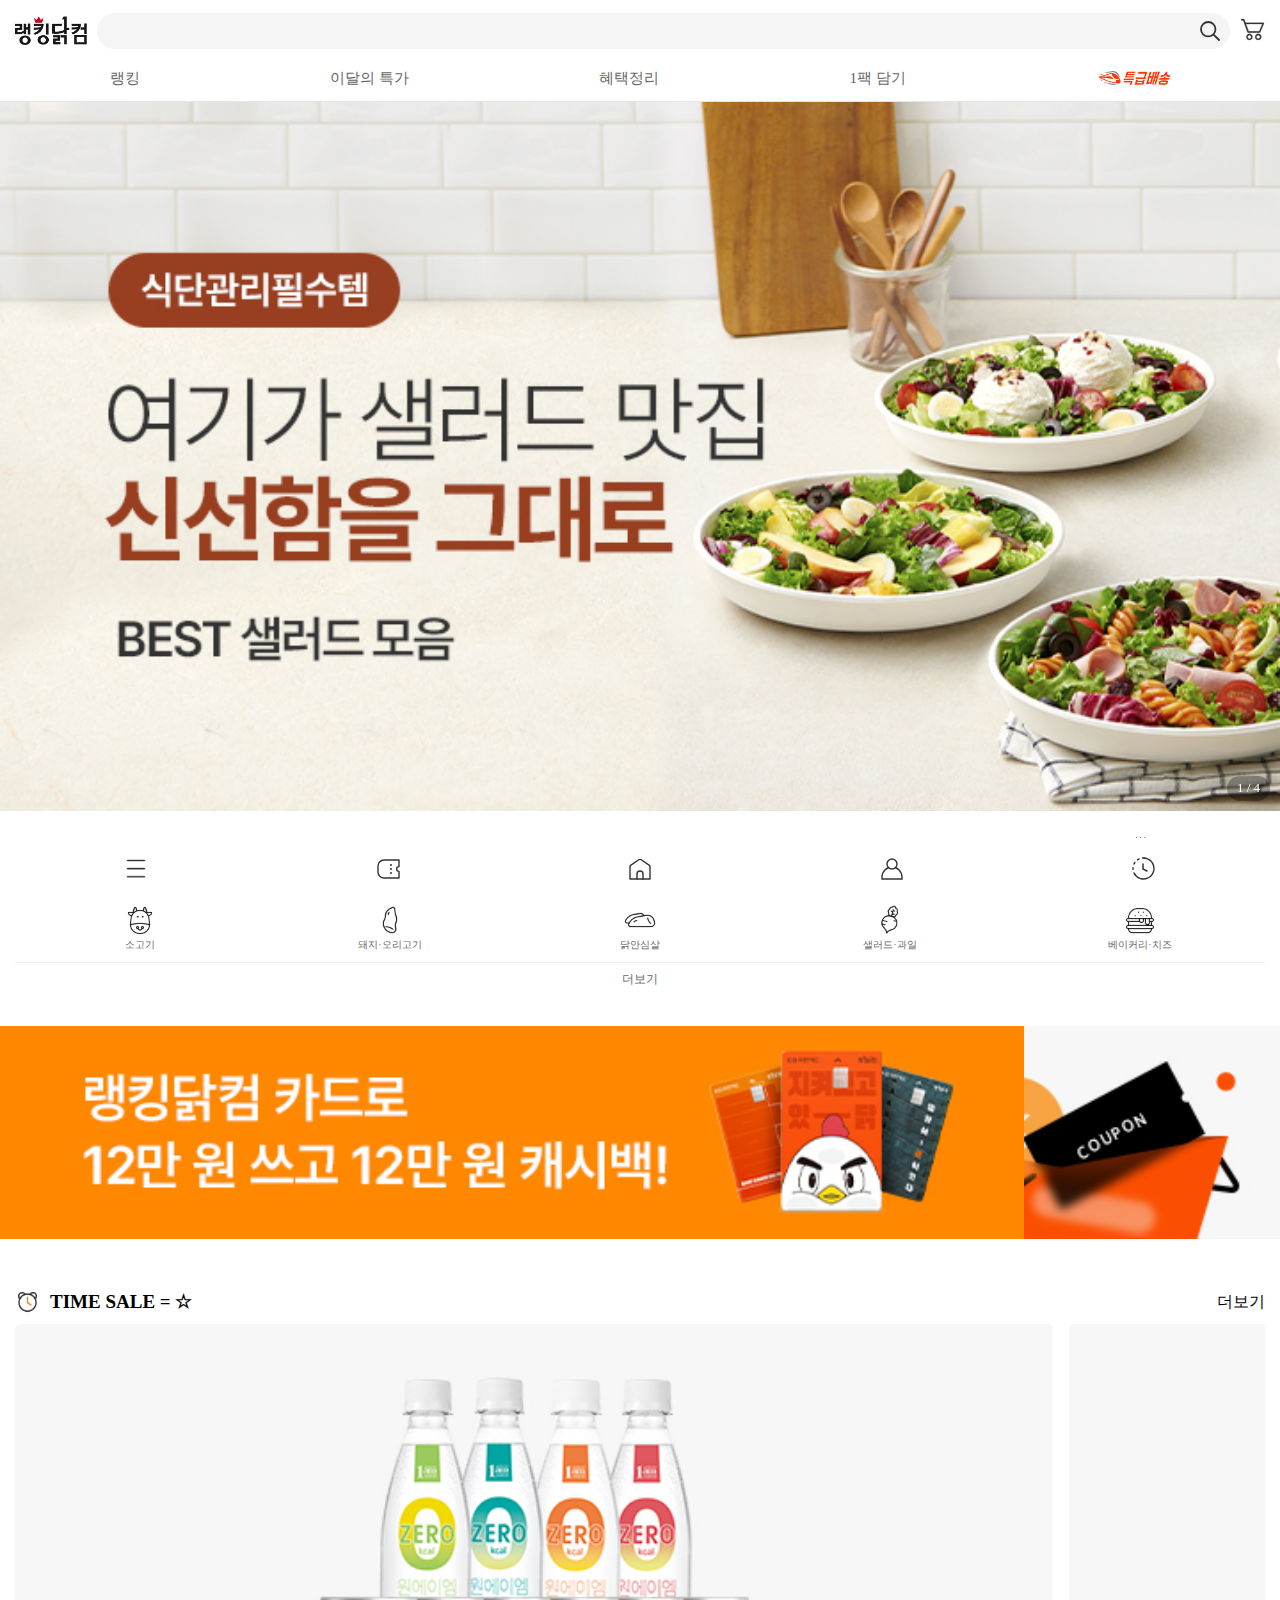
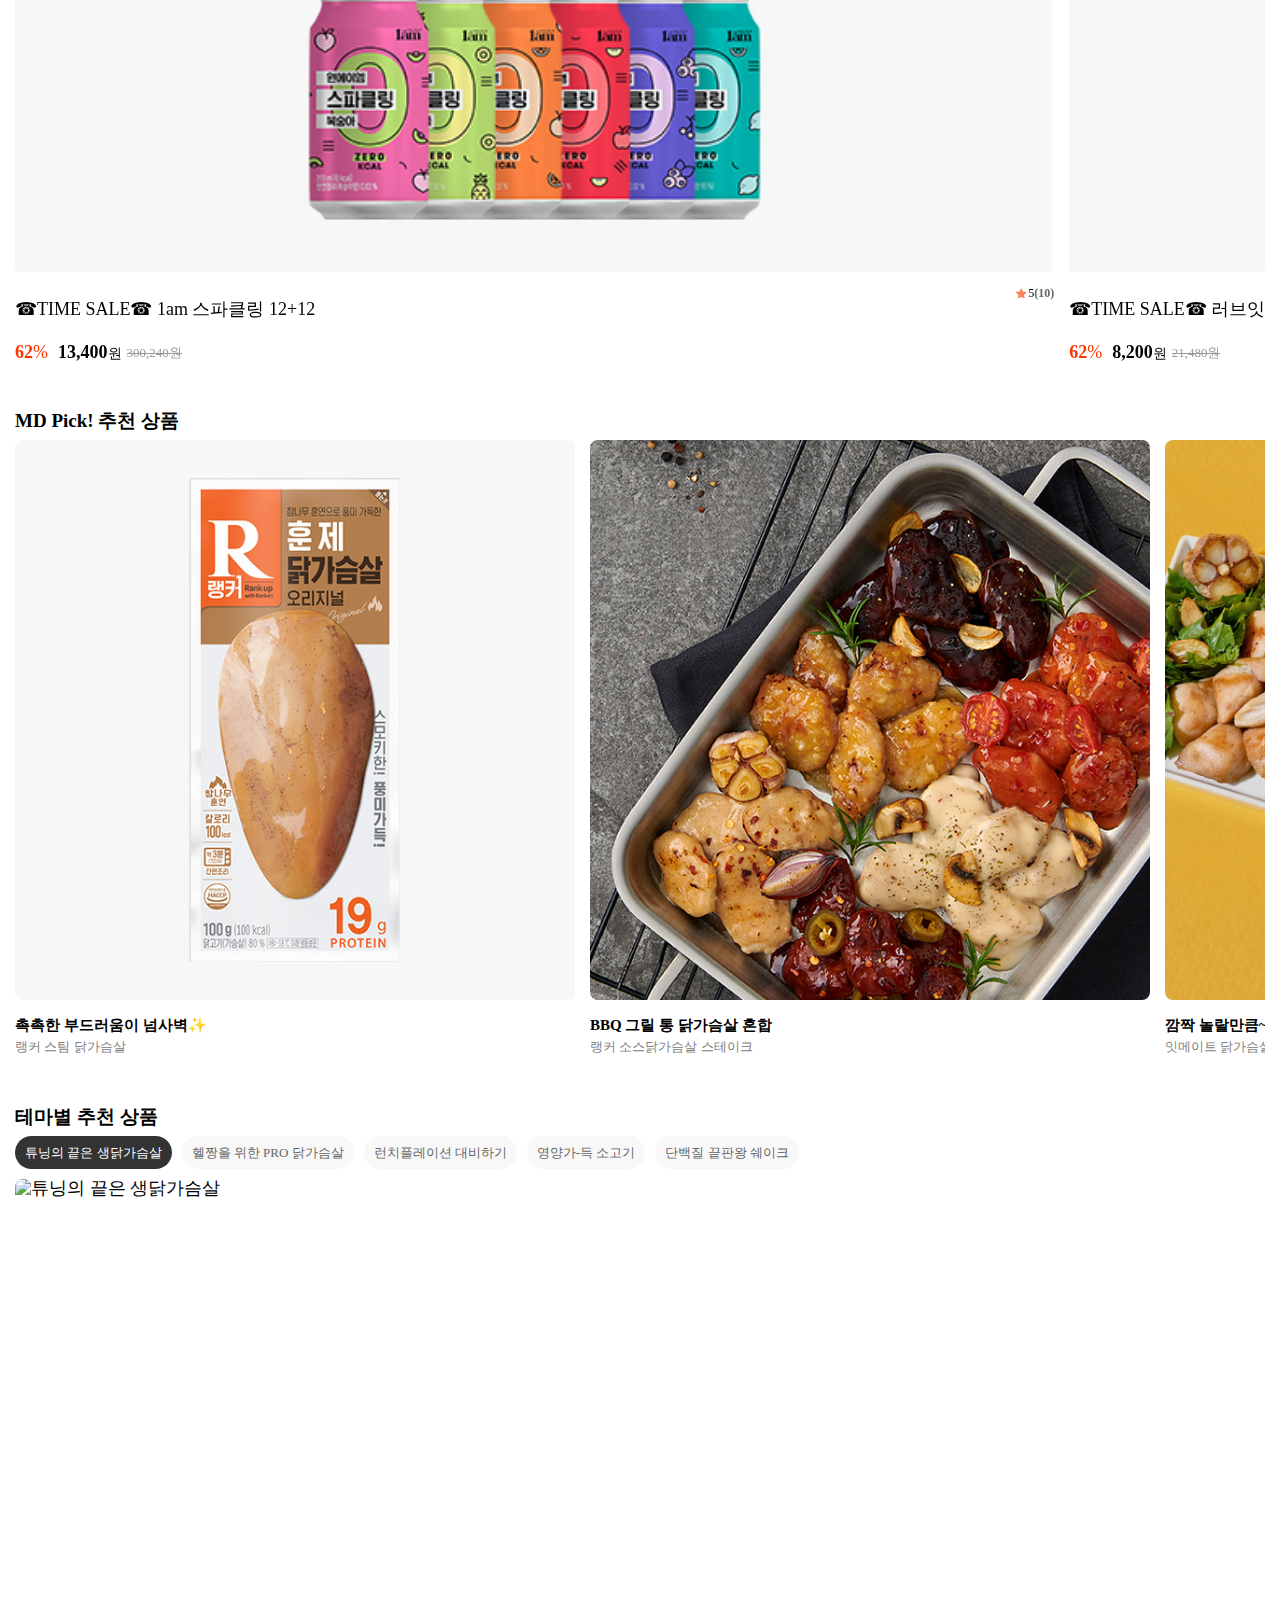
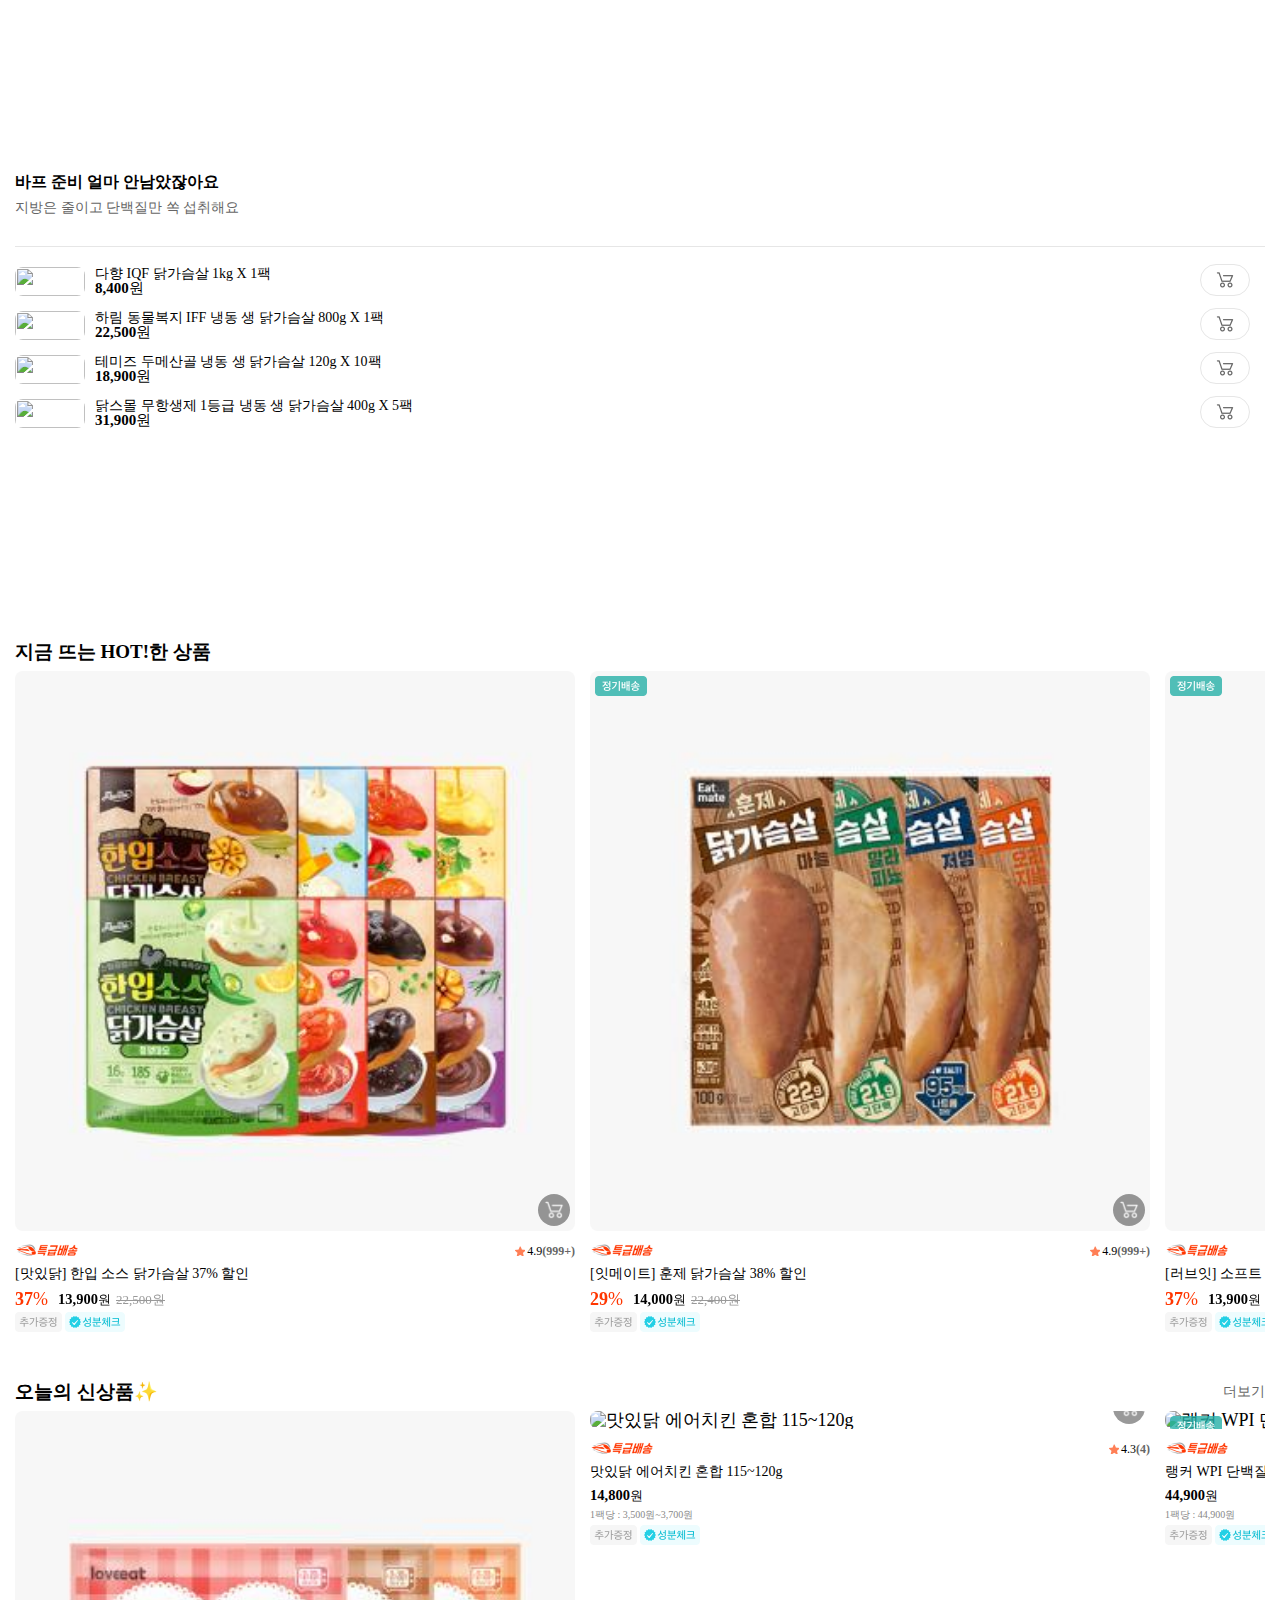
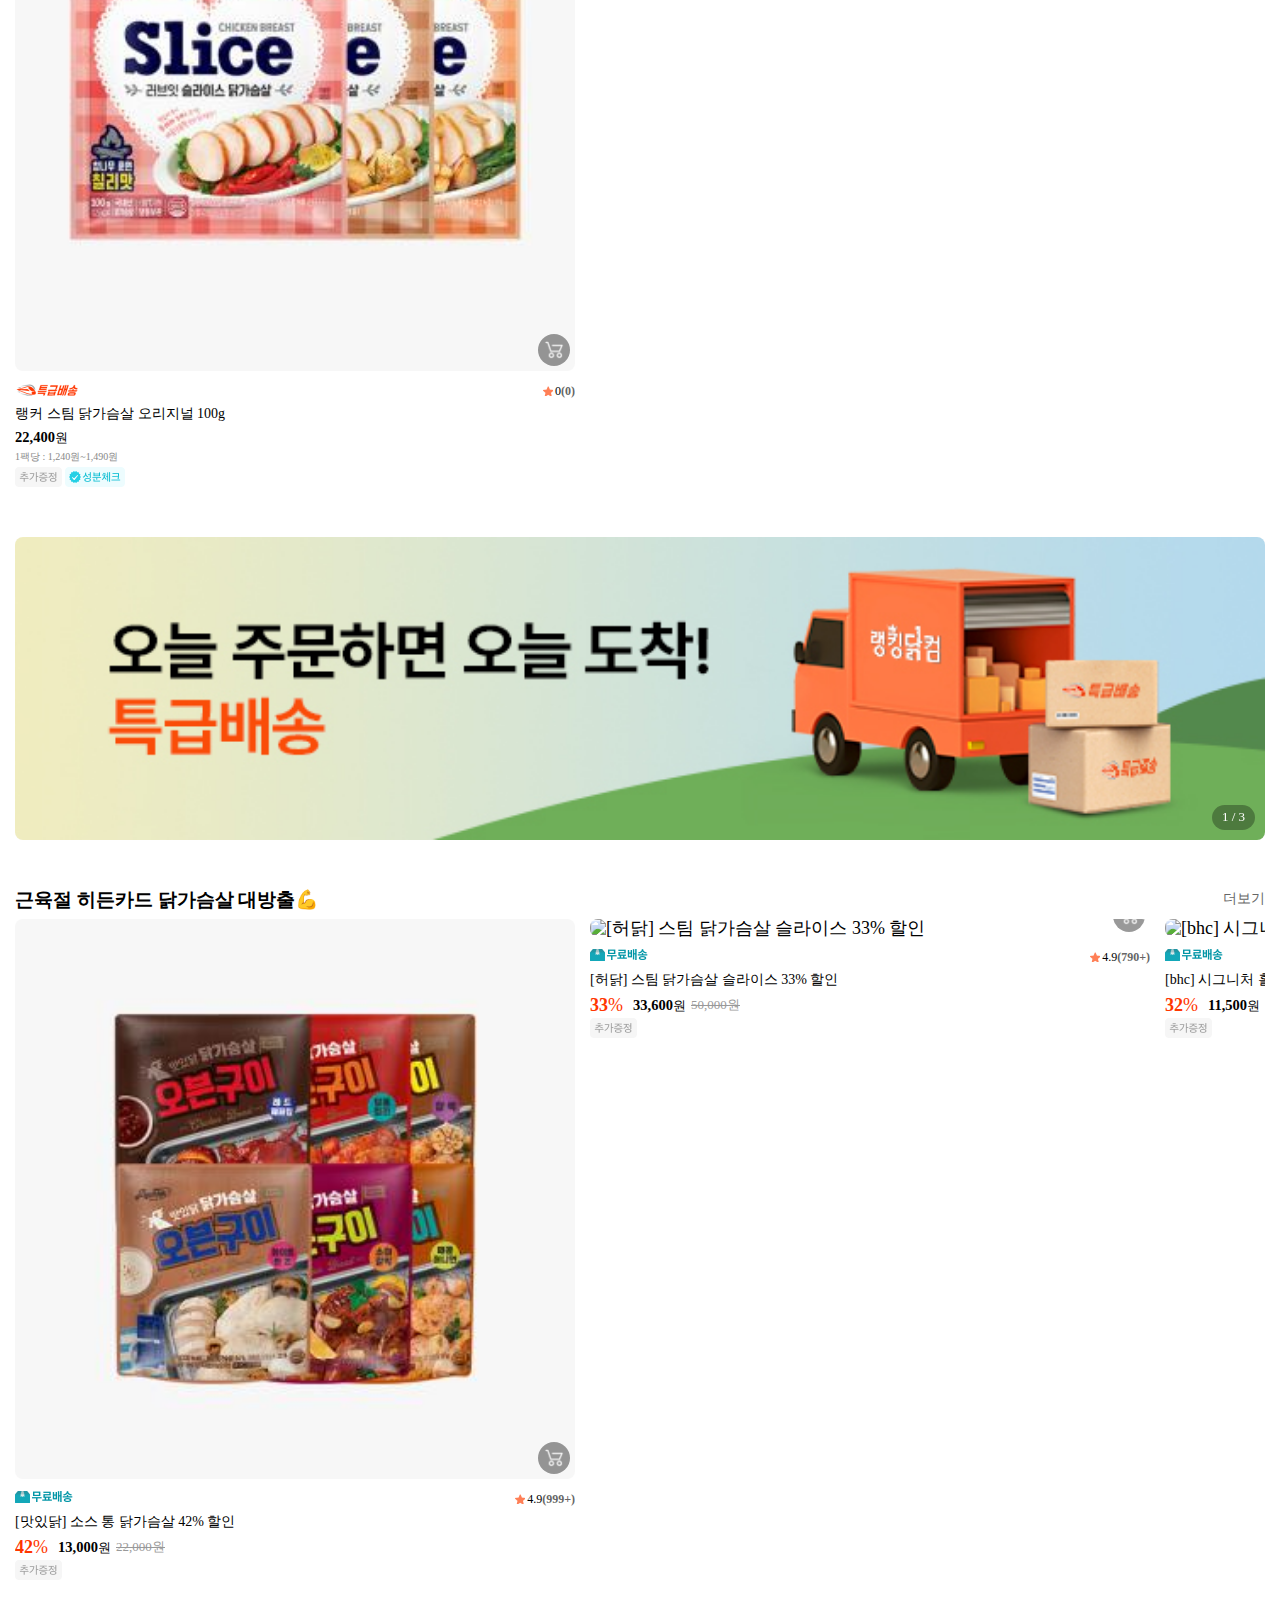
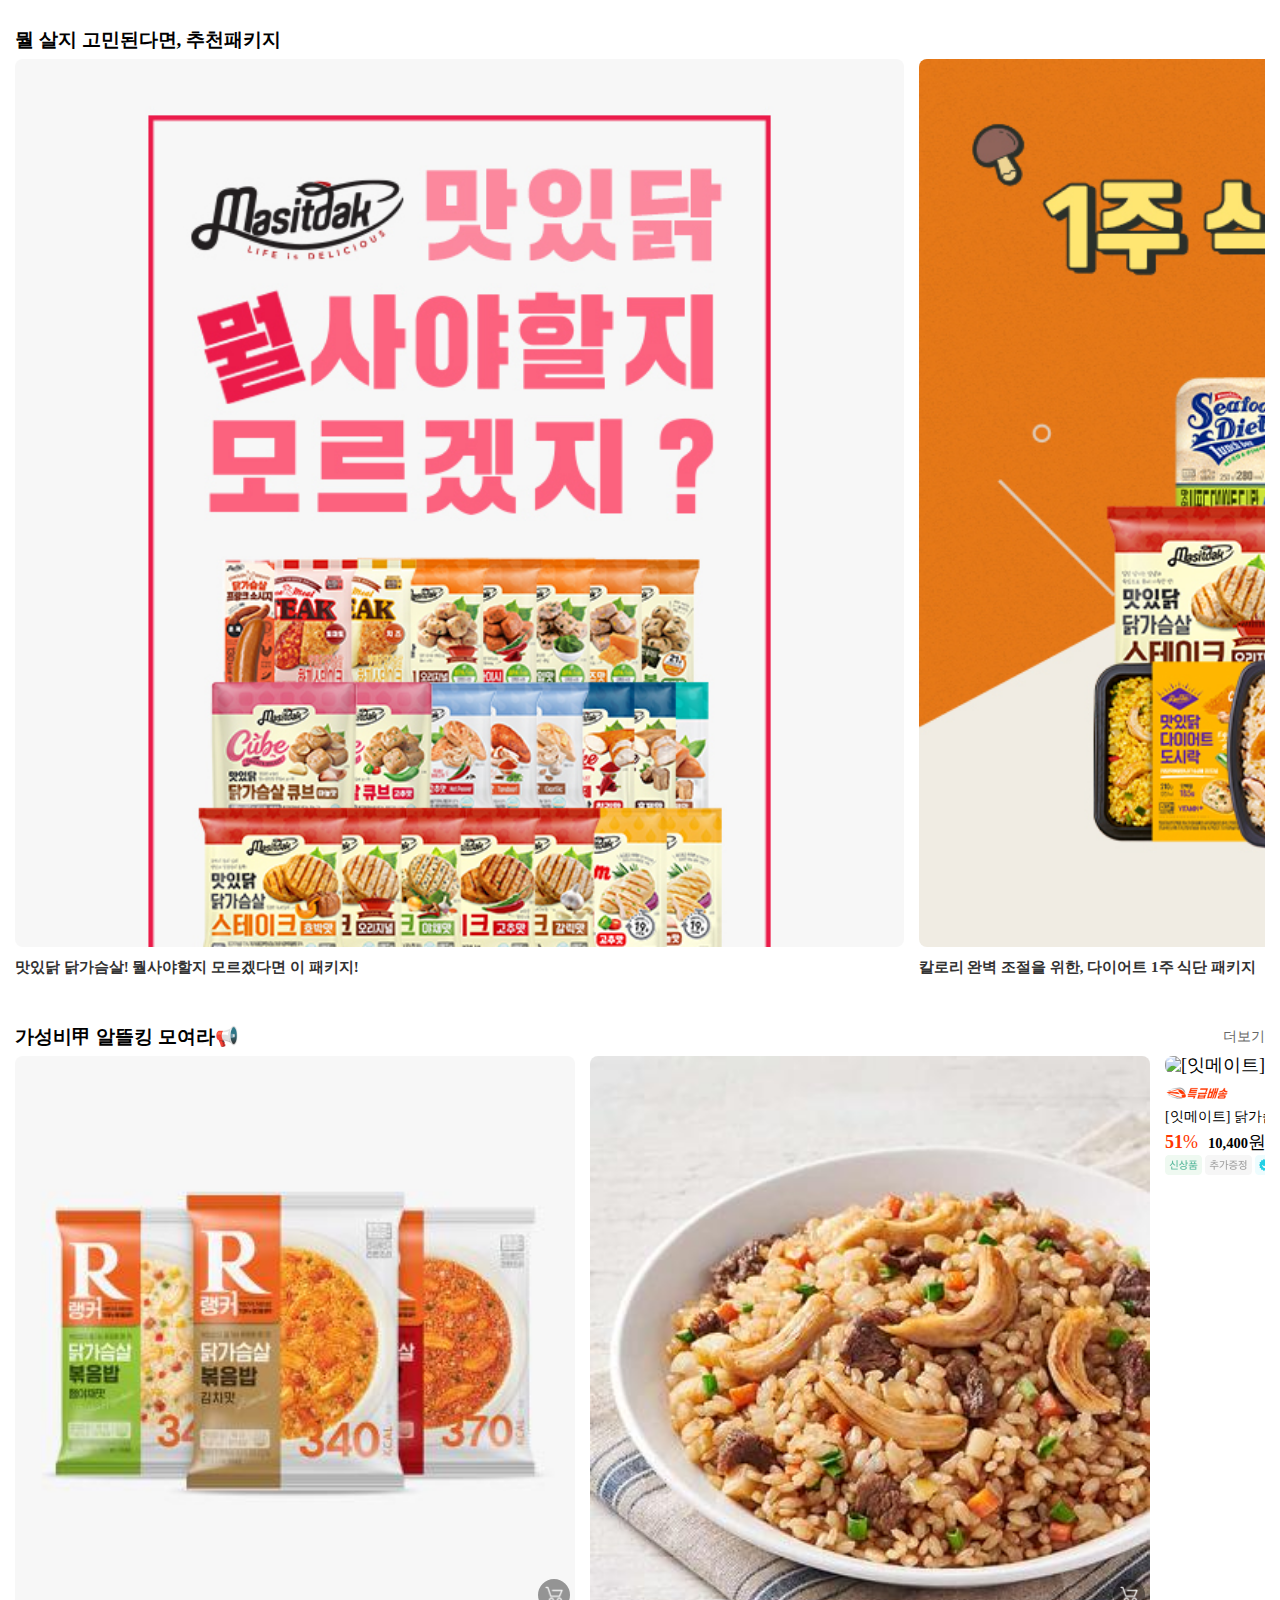
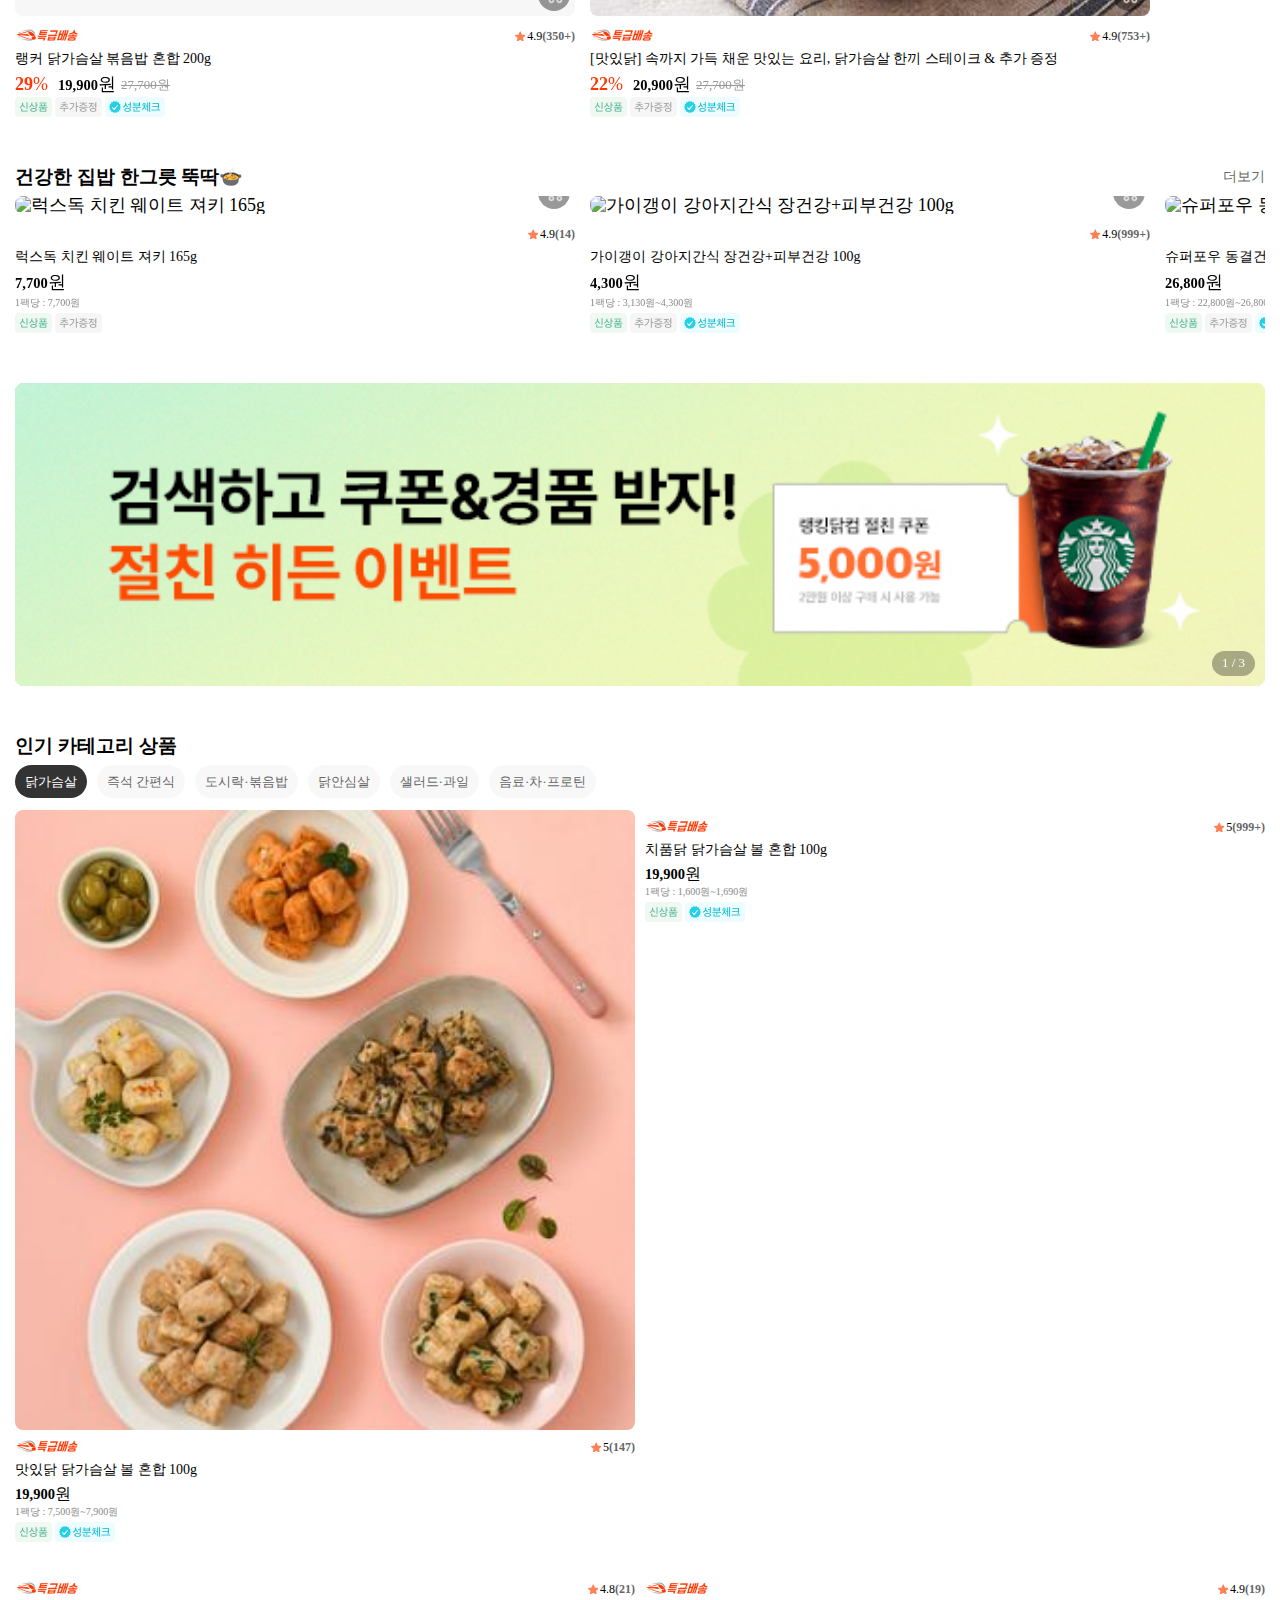
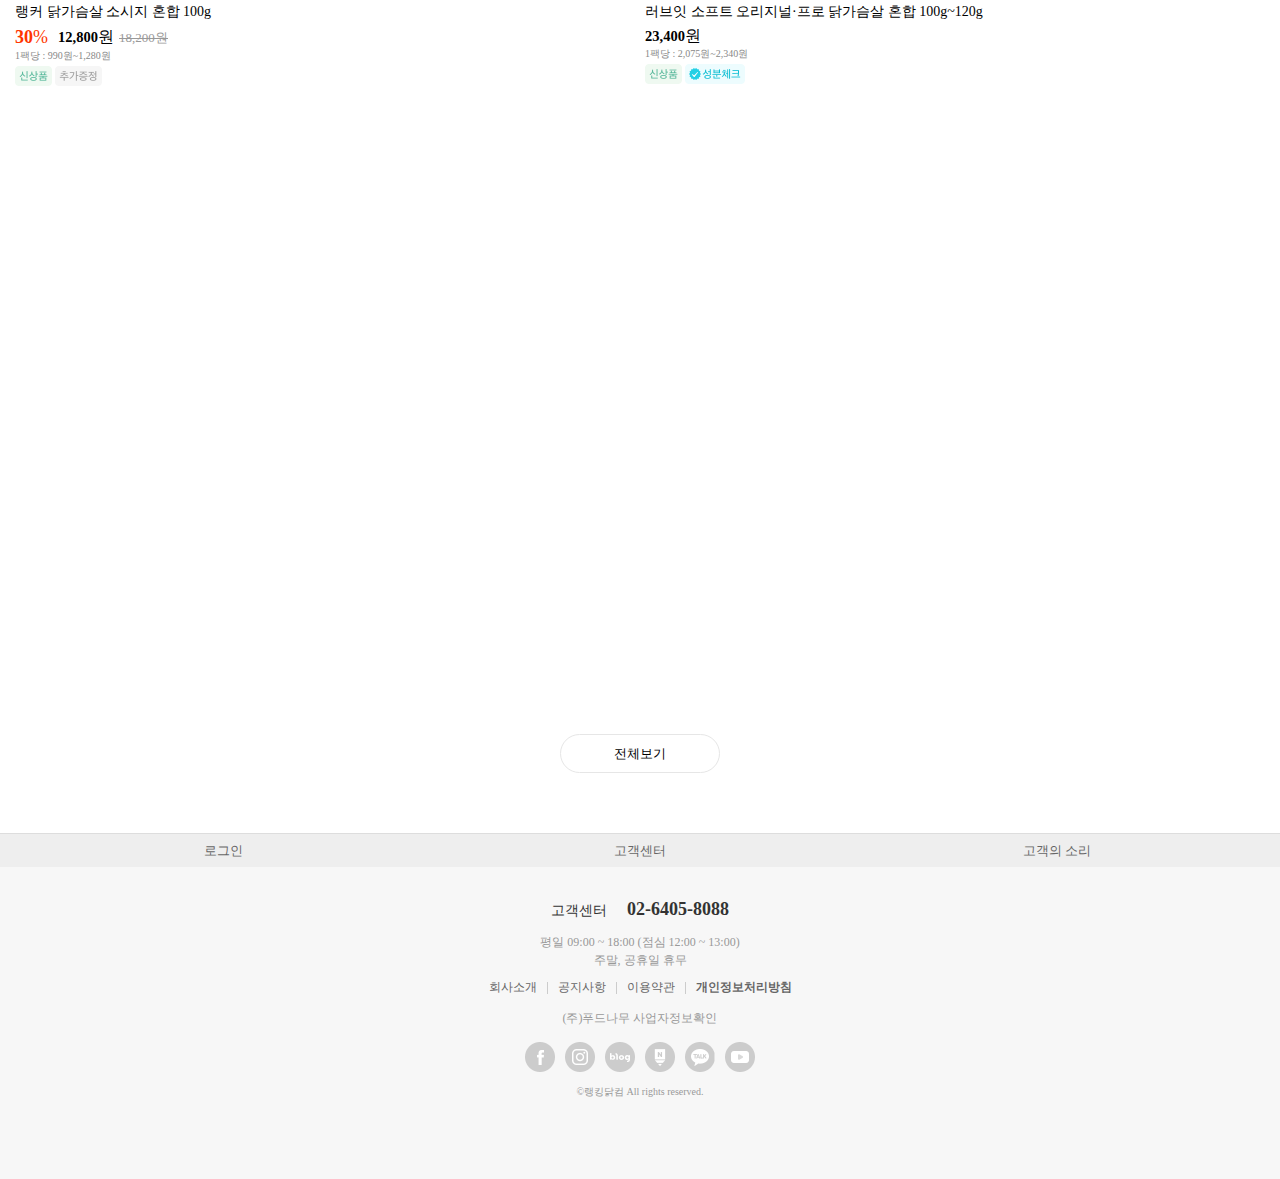
==== commit 221d15f0: "first commit" ====
--- a/project/RANKING/index.html
+++ b/project/RANKING/index.html
@@ -173,12 +173,6 @@
                                 <div class="img-box">
                                     <img src="./assets/images/time_sale-img1.jpg" alt="타임세일 특가 상품 이미지">
                                 </div>
-                                <div class="timer">
-                                    <span class="day">0일</span>
-                                    <span class="day">10</span>:
-                                    <span class="day">20</span>:
-                                    <span class="day">30</span>
-                                </div>
                             </a>
                             <div class="text-box">
                                 <a href="">
@@ -203,12 +197,6 @@
                                 <div class="img-box">
                                     <img src="./assets/images/time_sale-img2.jpg" alt="타임세일 특가 상품 이미지">
                                 </div>
-                                <div class="timer">
-                                    <span class="day">0일</span>
-                                    <span class="day">10</span>:
-                                    <span class="day">20</span>:
-                                    <span class="day">30</span>
-                                </div>
                             </a>
                             <div class="text-box">
                                 <a href="">
@@ -232,12 +220,6 @@
                             <a href="">
                                 <div class="img-box">
                                     <img src="./assets/images/time_sale-img3.jpg" alt="타임세일 특가 상품 이미지">
-                                </div>
-                                <div class="timer">
-                                    <span class="day">0일</span>
-                                    <span class="day">10</span>:
-                                    <span class="day">20</span>:
-                                    <span class="day">30</span>
                                 </div>
                             </a>
                             <div class="text-box">
@@ -480,7 +462,7 @@
                                 </li>
                                 <li>
                                     <figure>
-                                        <img src="https://file.rankingdak.com/image/RANK/PRODUCT/PRD001/20230510/IMG1683fBh692961367_330_330.jpg" alt>
+                                        <img src="./assets/images/tab-mix.jpg" alt>
                                     </figure>
                                     <div>
                                         <a href="">
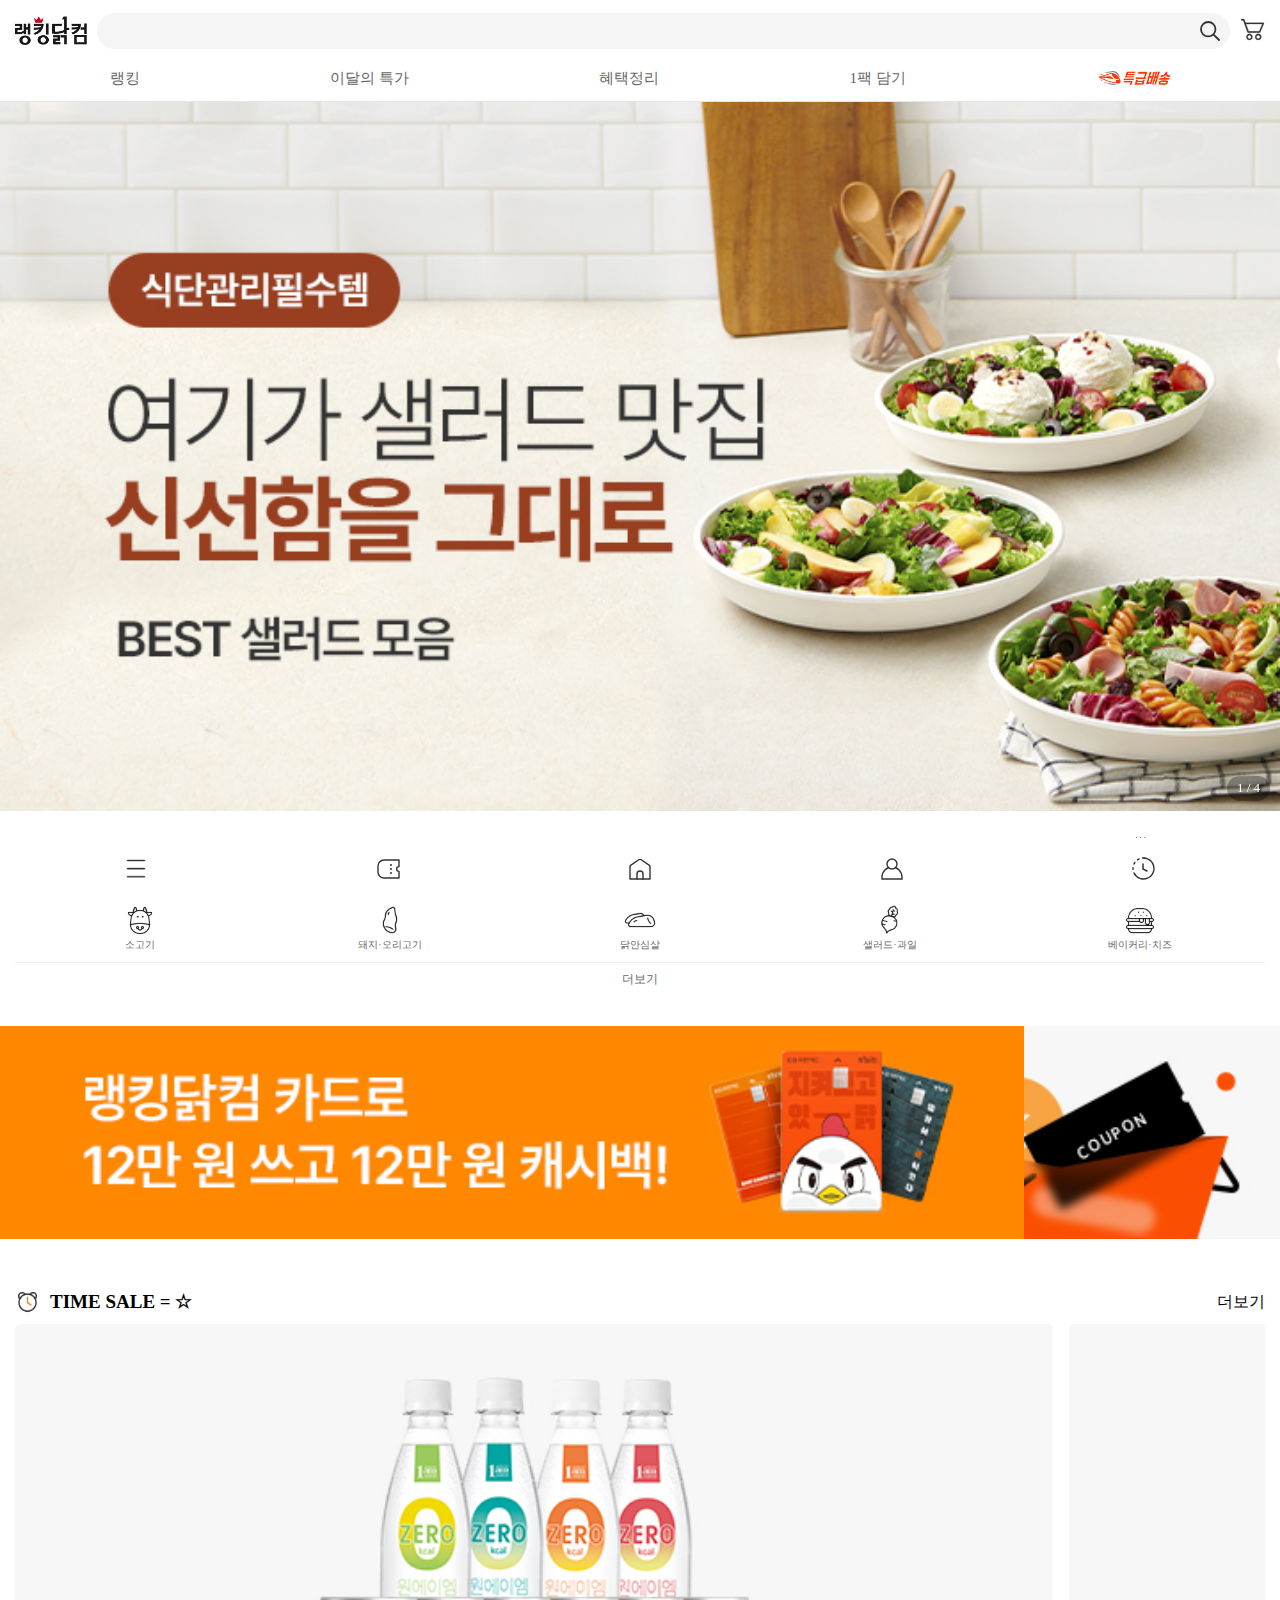
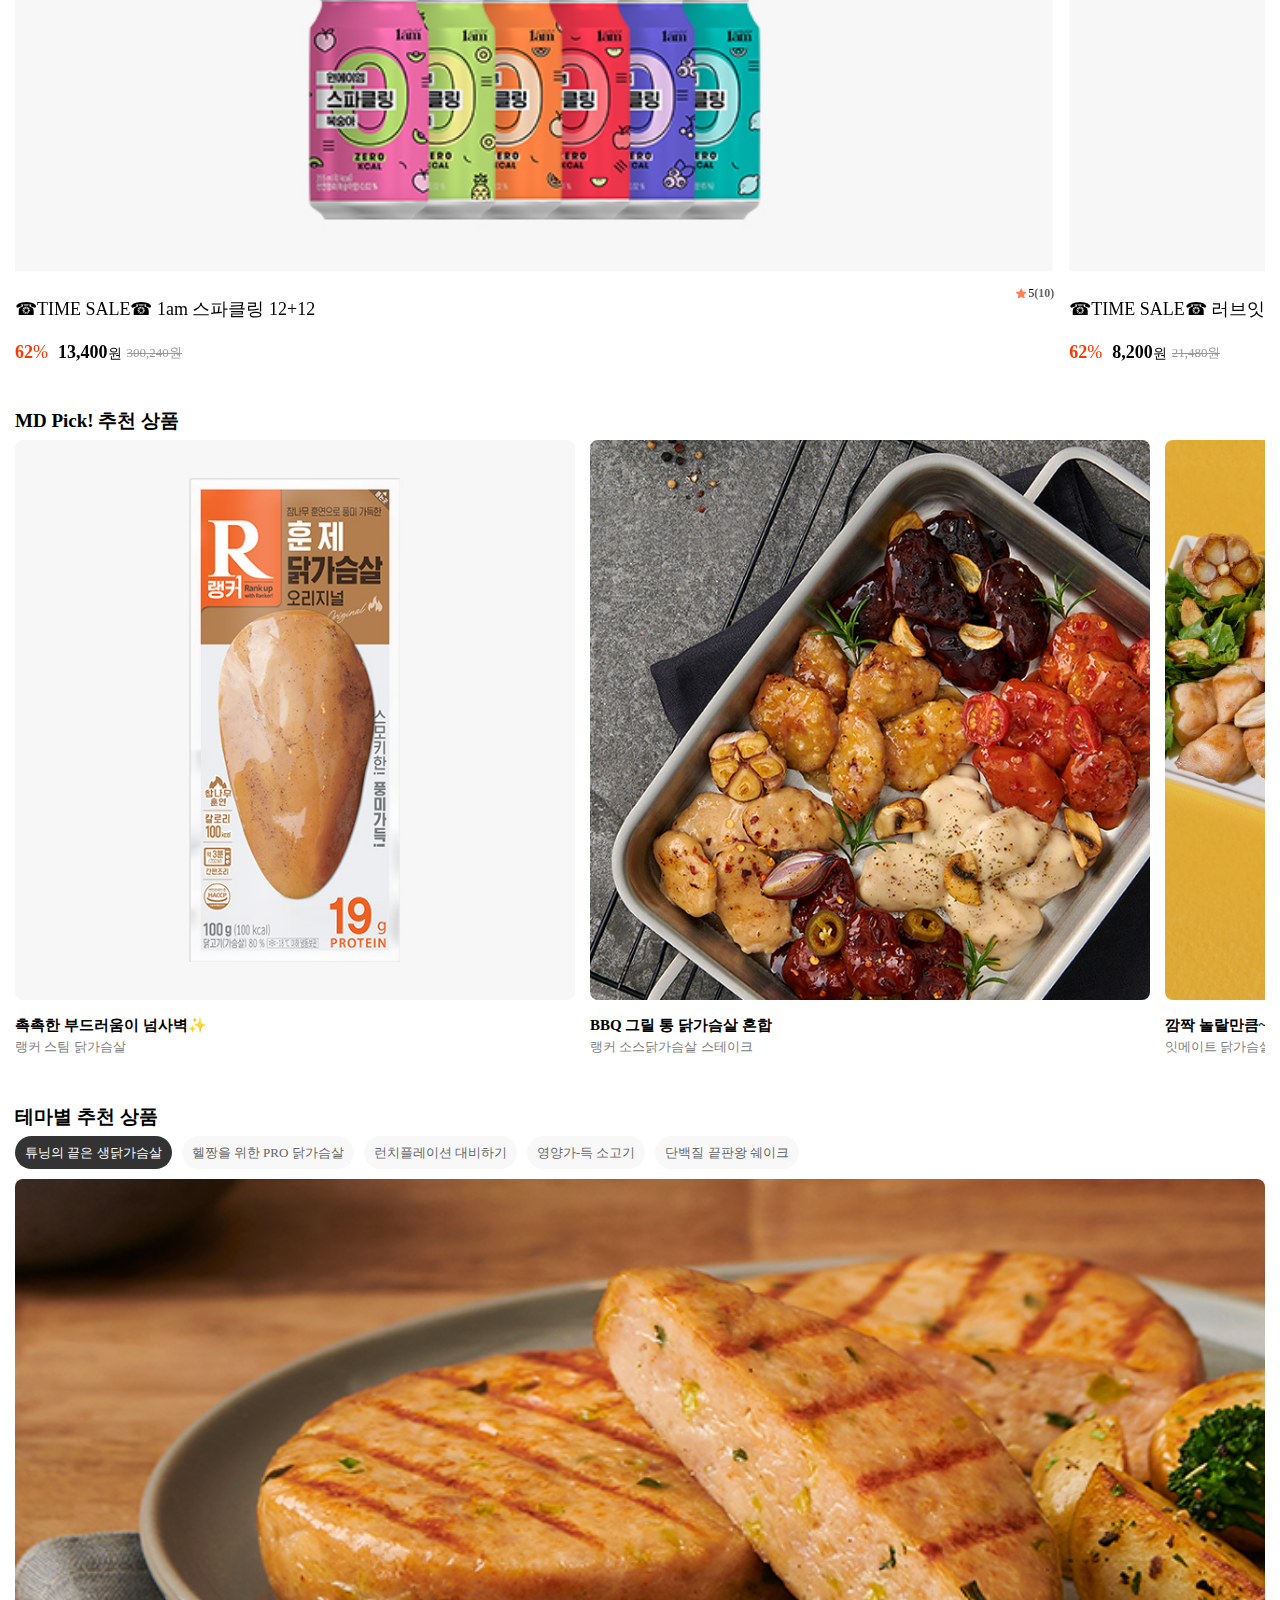
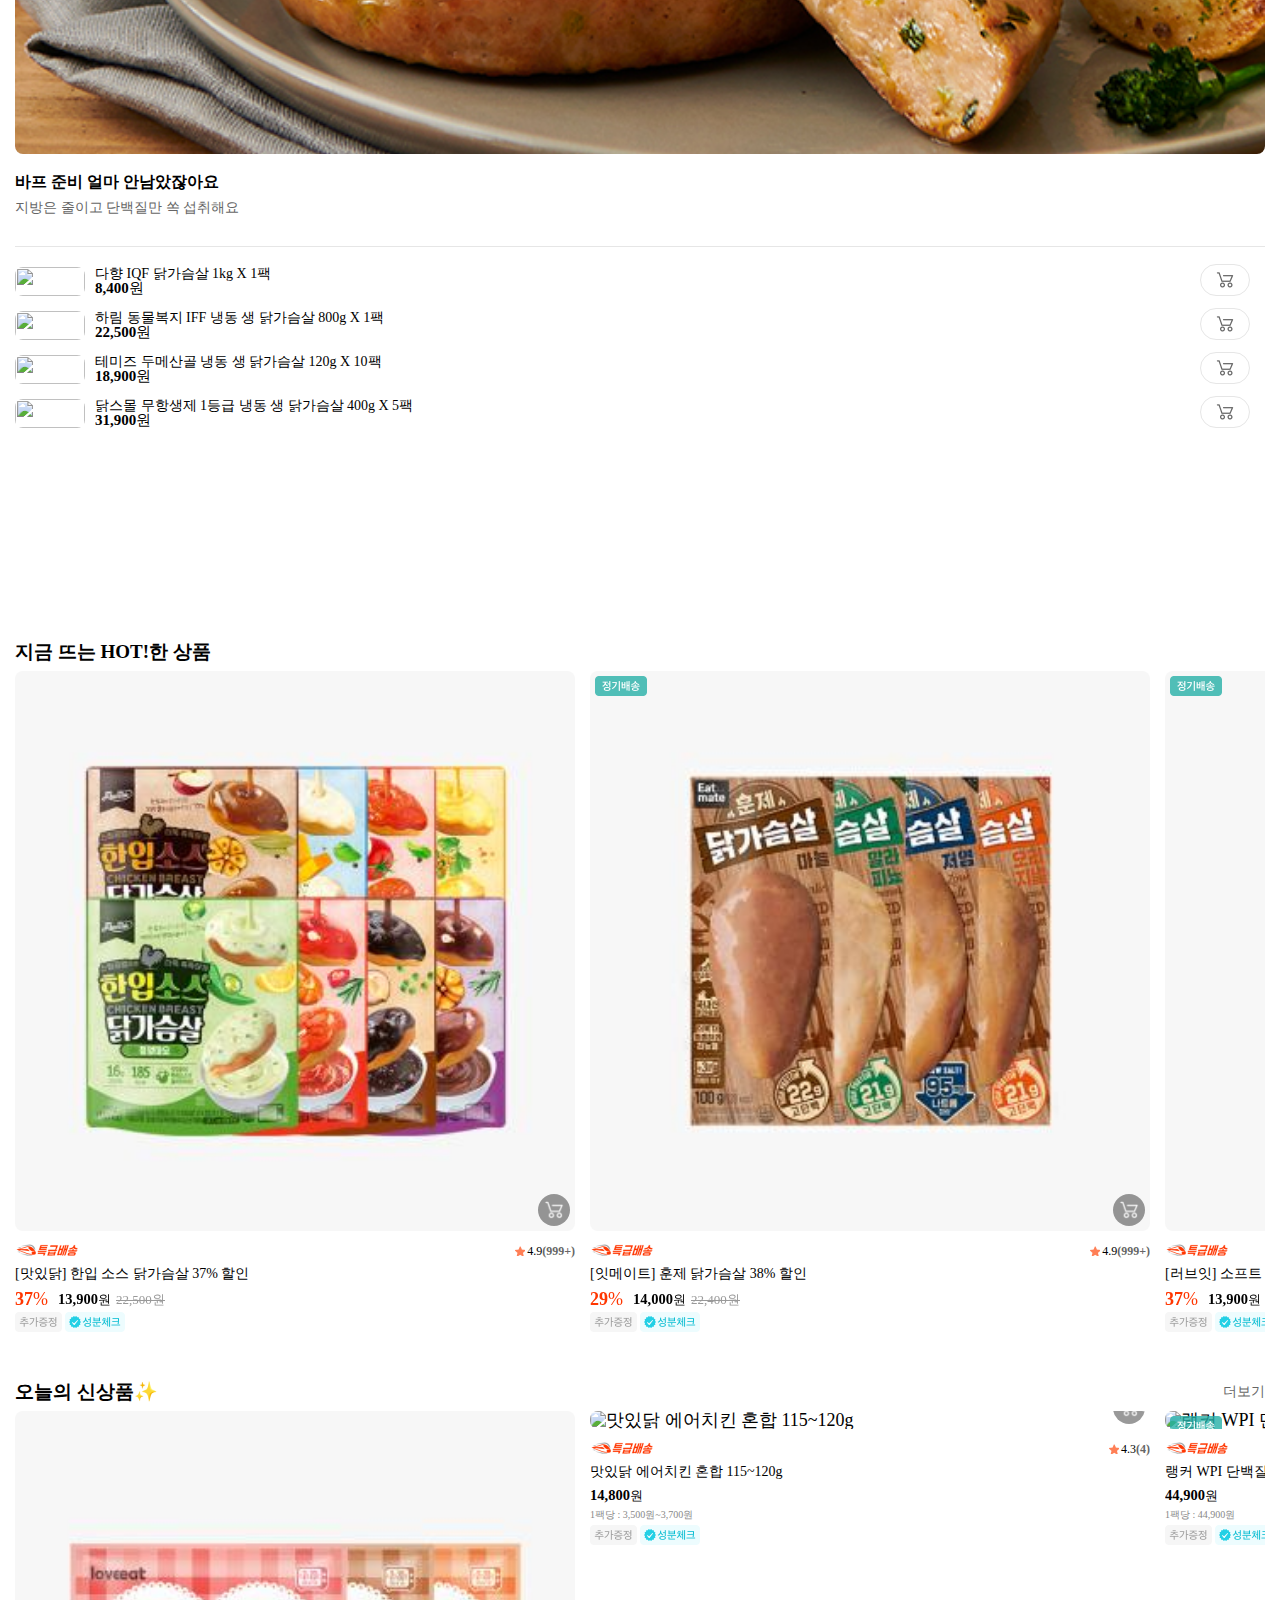
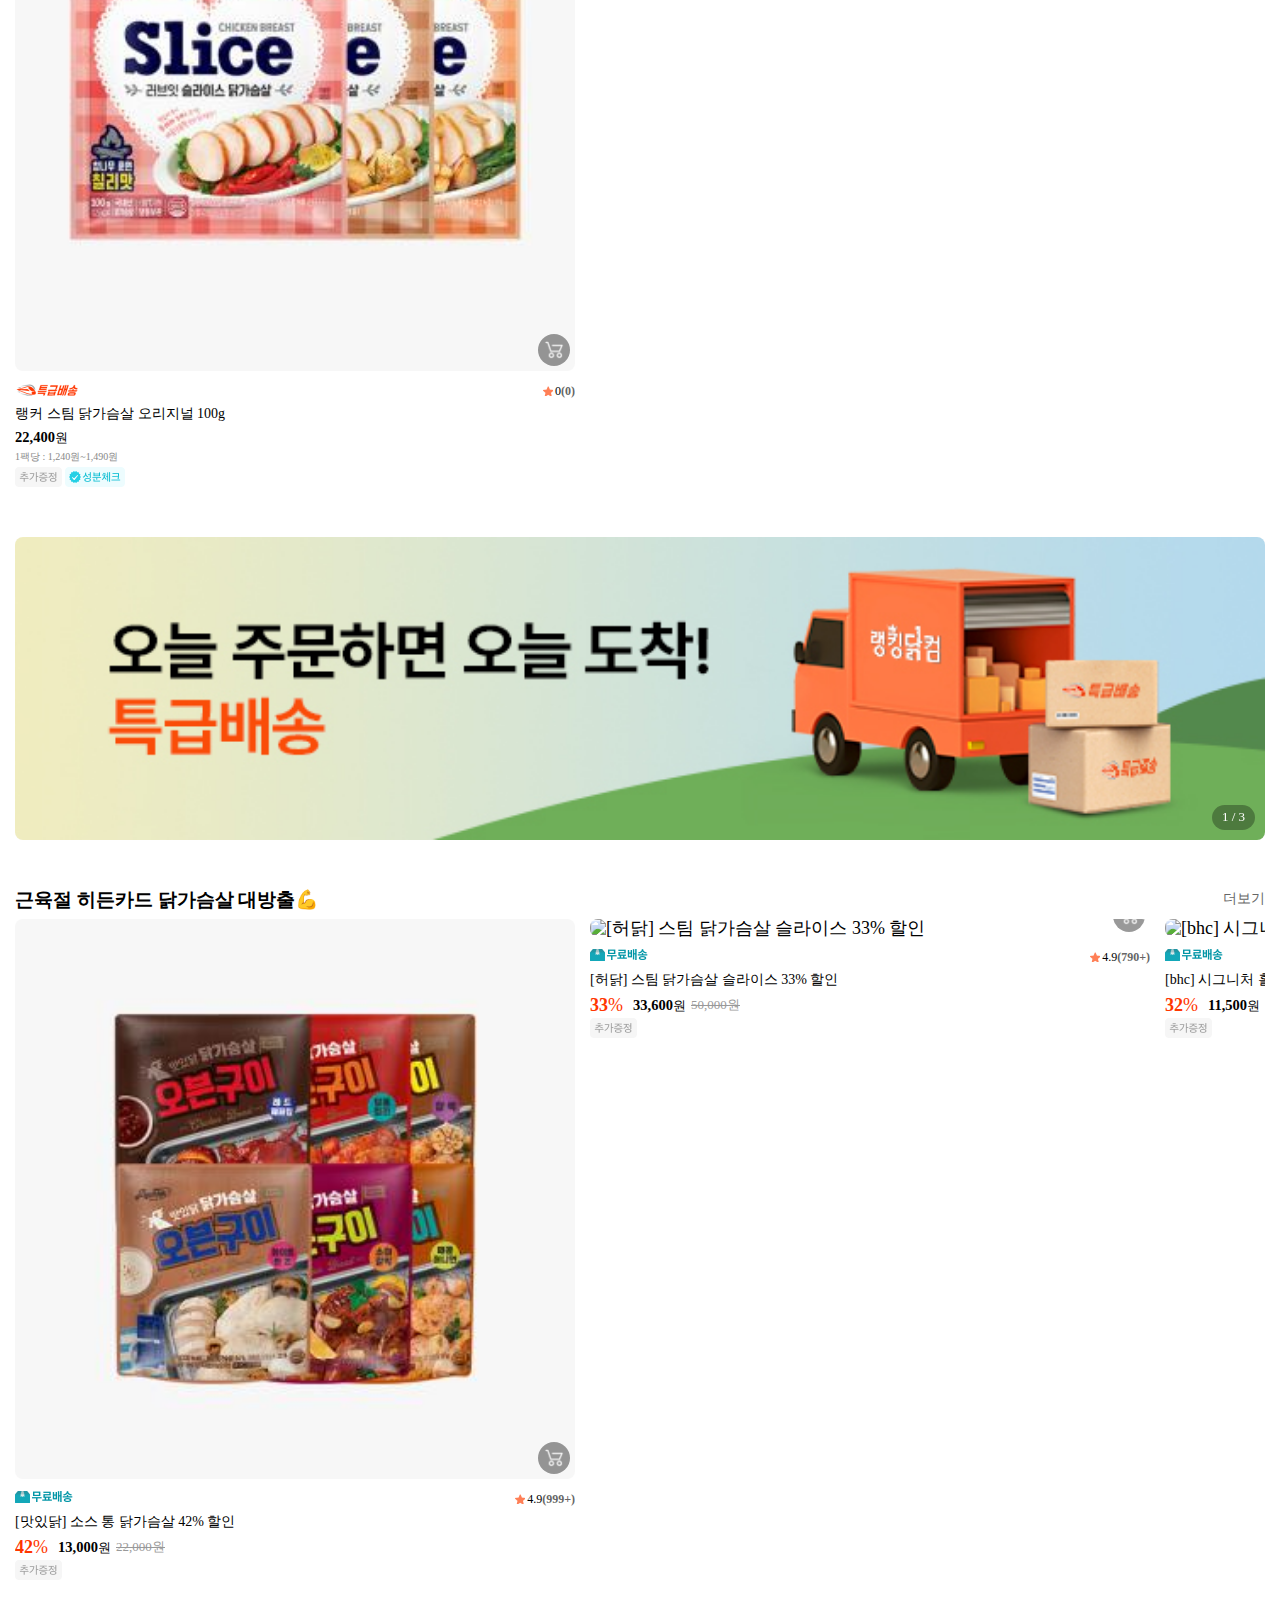
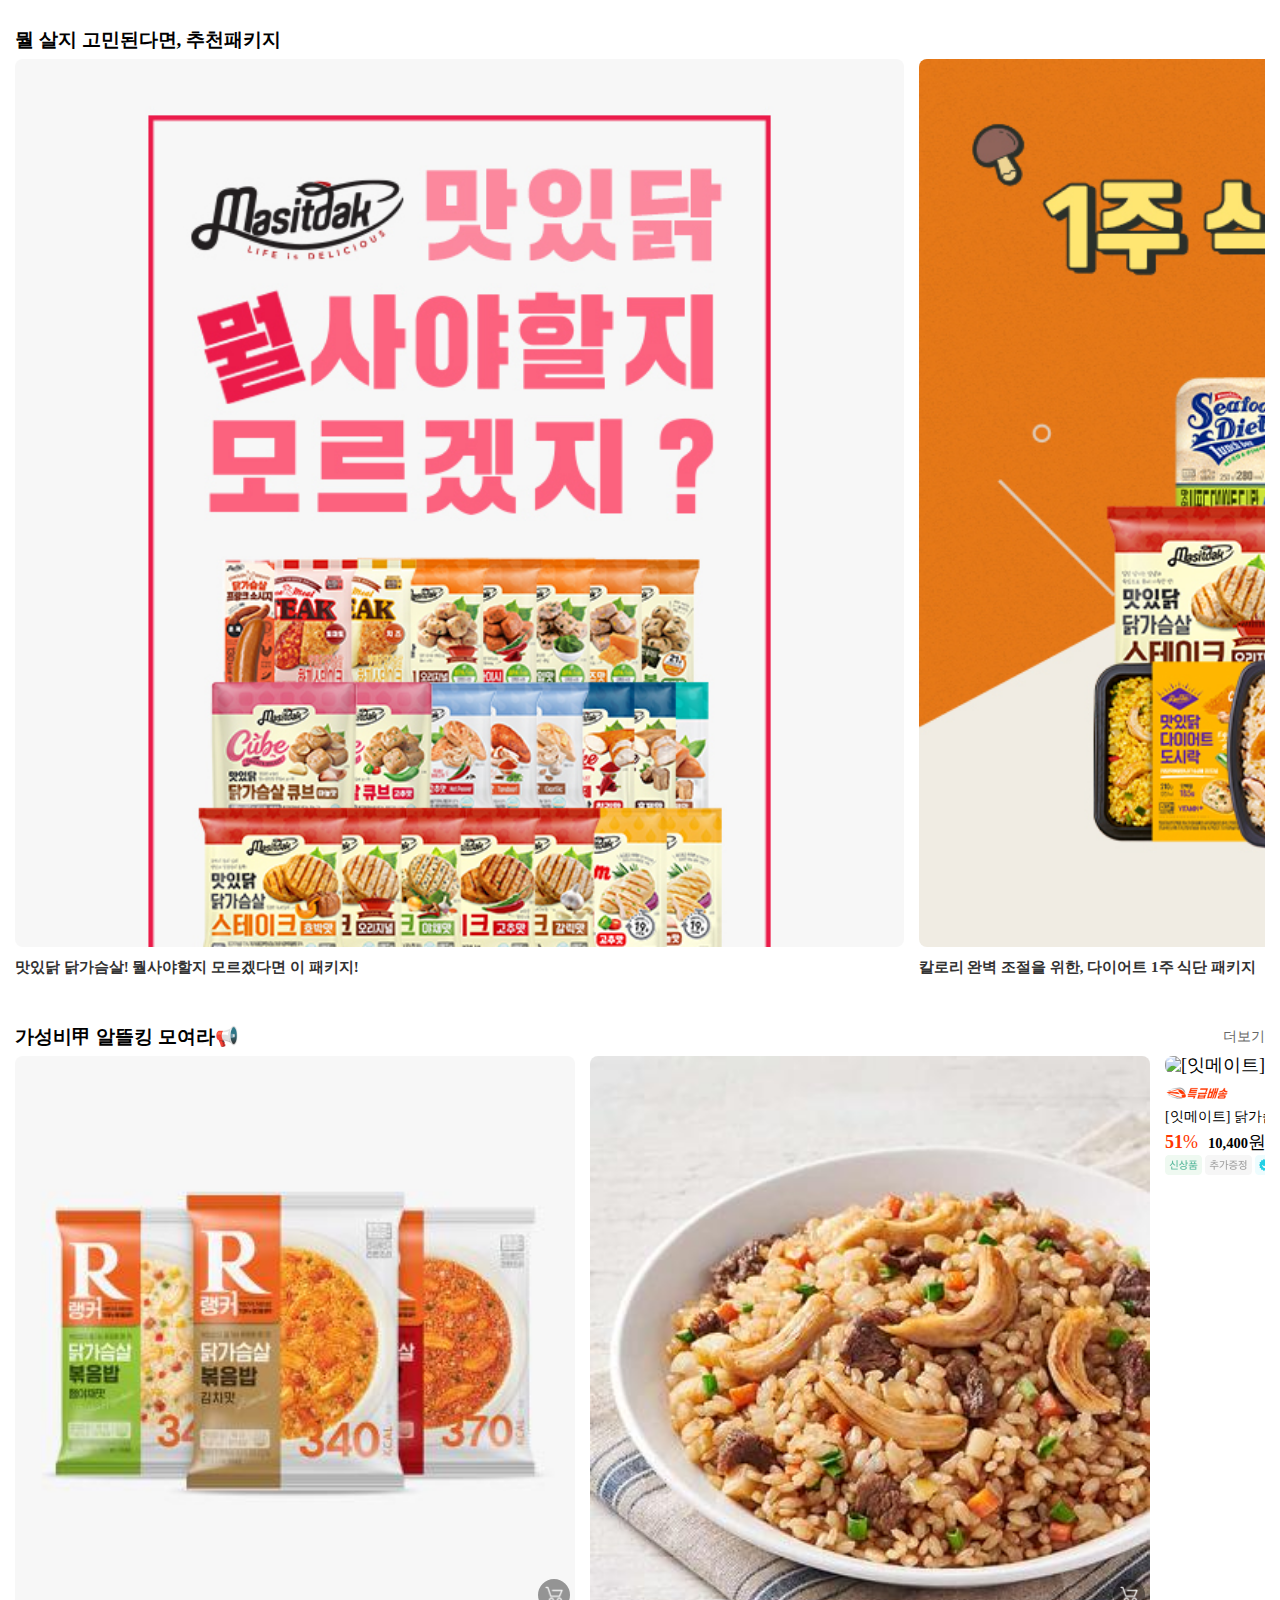
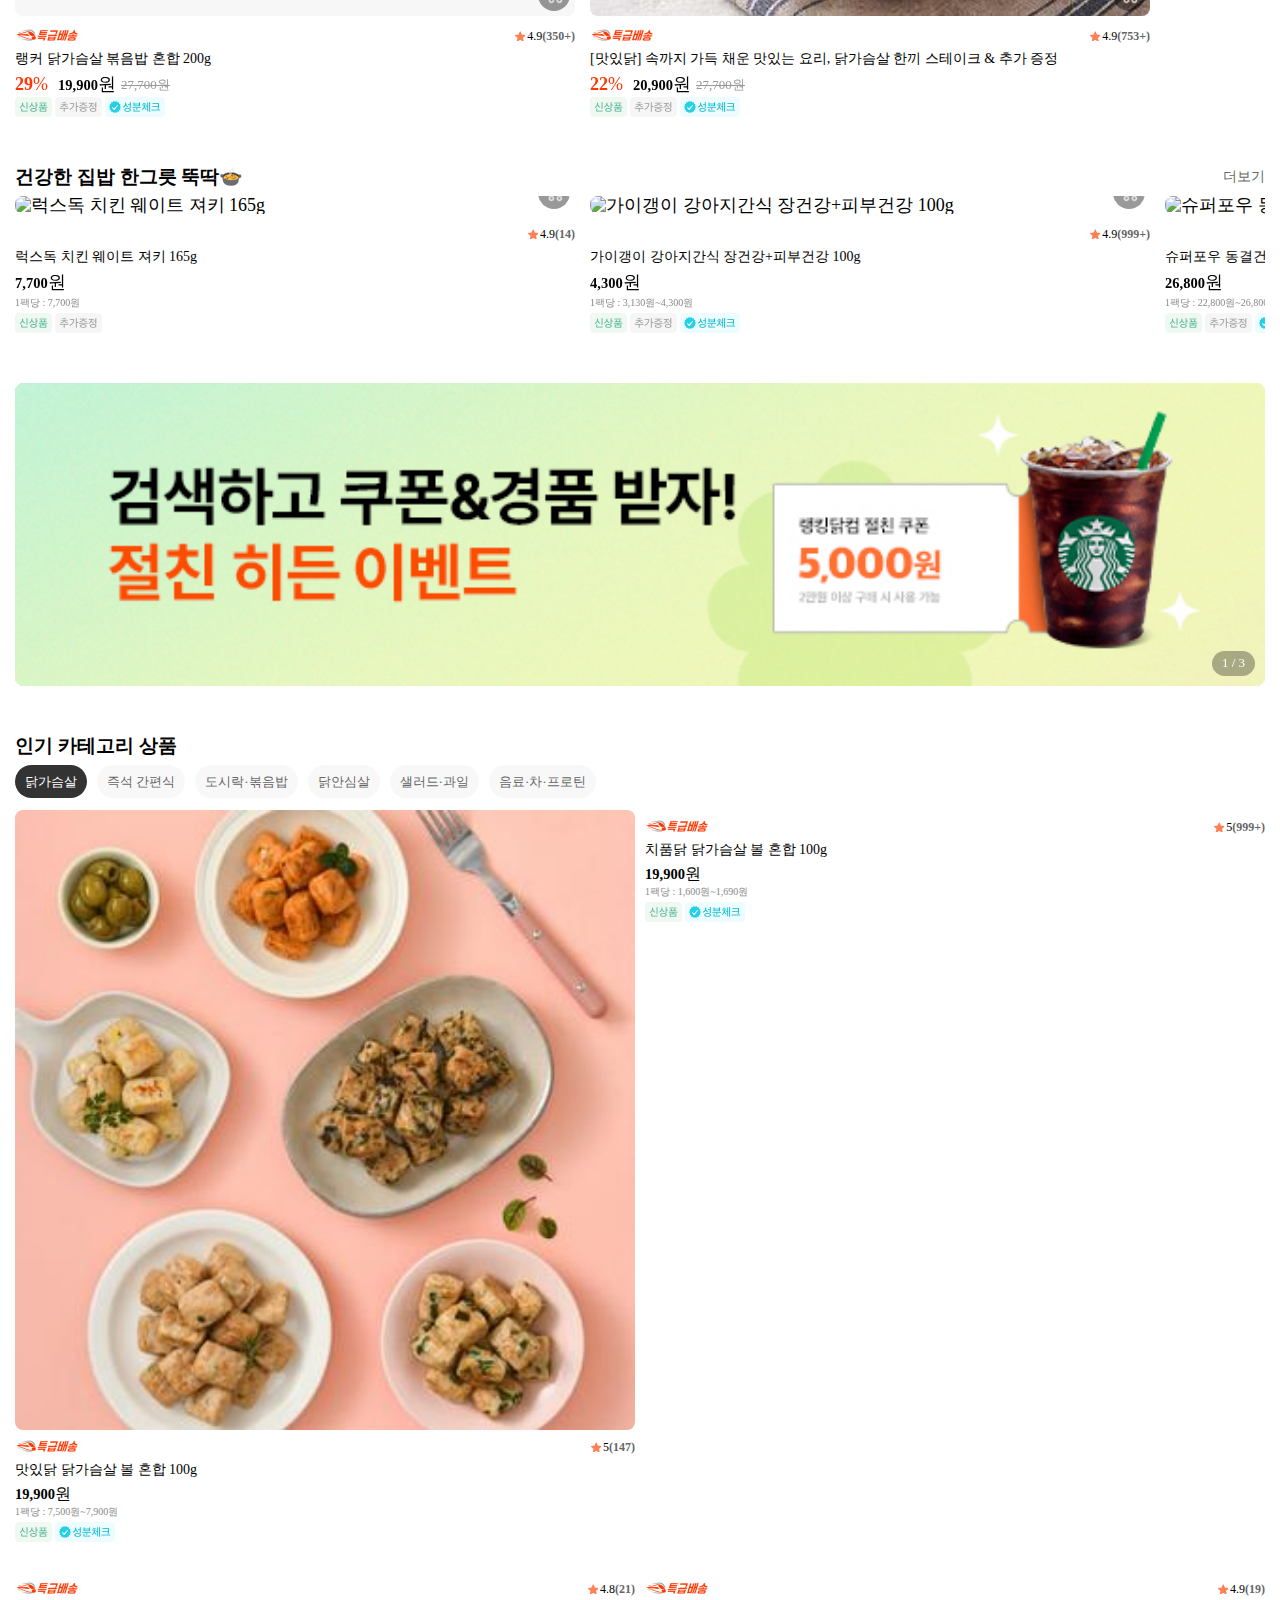
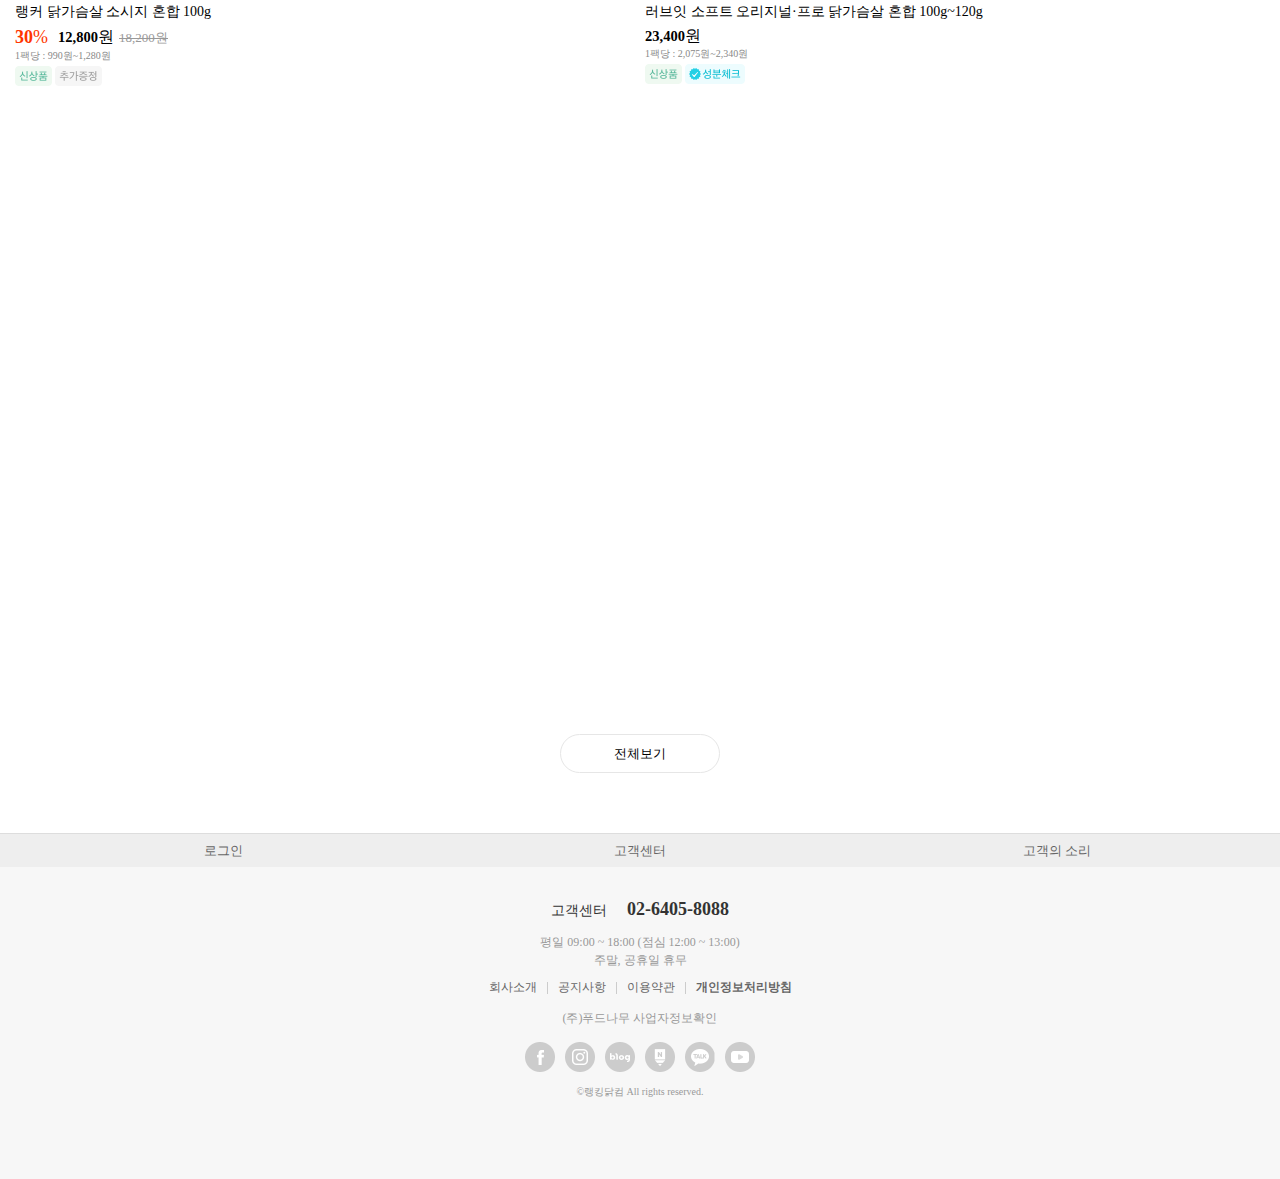
==== commit 47d06e25: "first commit" ====
--- a/project/RANKING/index.html
+++ b/project/RANKING/index.html
@@ -318,7 +318,7 @@
                         <div class="swiper-slide">
                             <ul class="top-area">
                                 <li class="img-box">
-                                    <img src="https://file.rankingdak.com/image/RANK/BANNER/AR_IMG_3/20230601/IMG1685FKK595727390.jpg" alt="튜닝의 끝은 생닭가슴살">
+                                    <img src="./assets/images/tab1-thumb.jpg" alt="튜닝의 끝은 생닭가슴살">
                                 </li>
                                 <li class="text-box">
                                     <em>바프 준비 얼마 안남았잖아요</em>
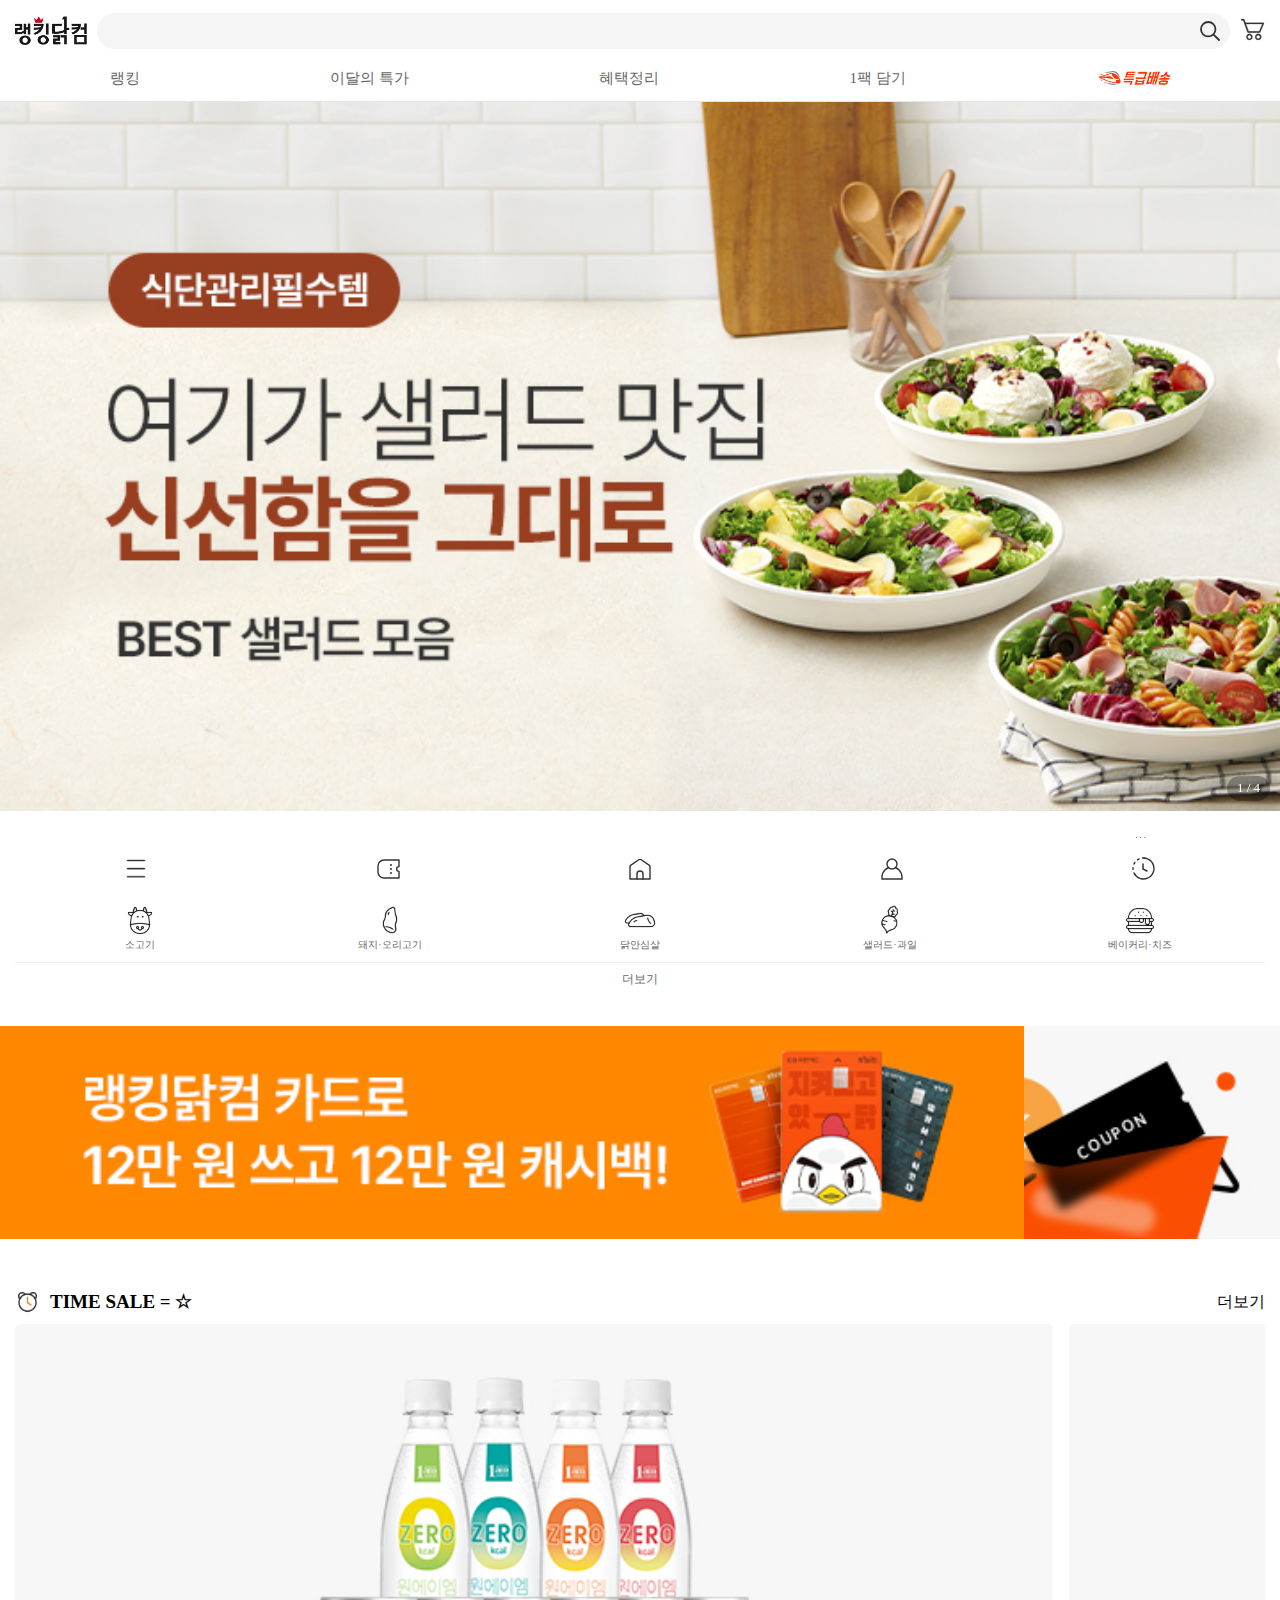
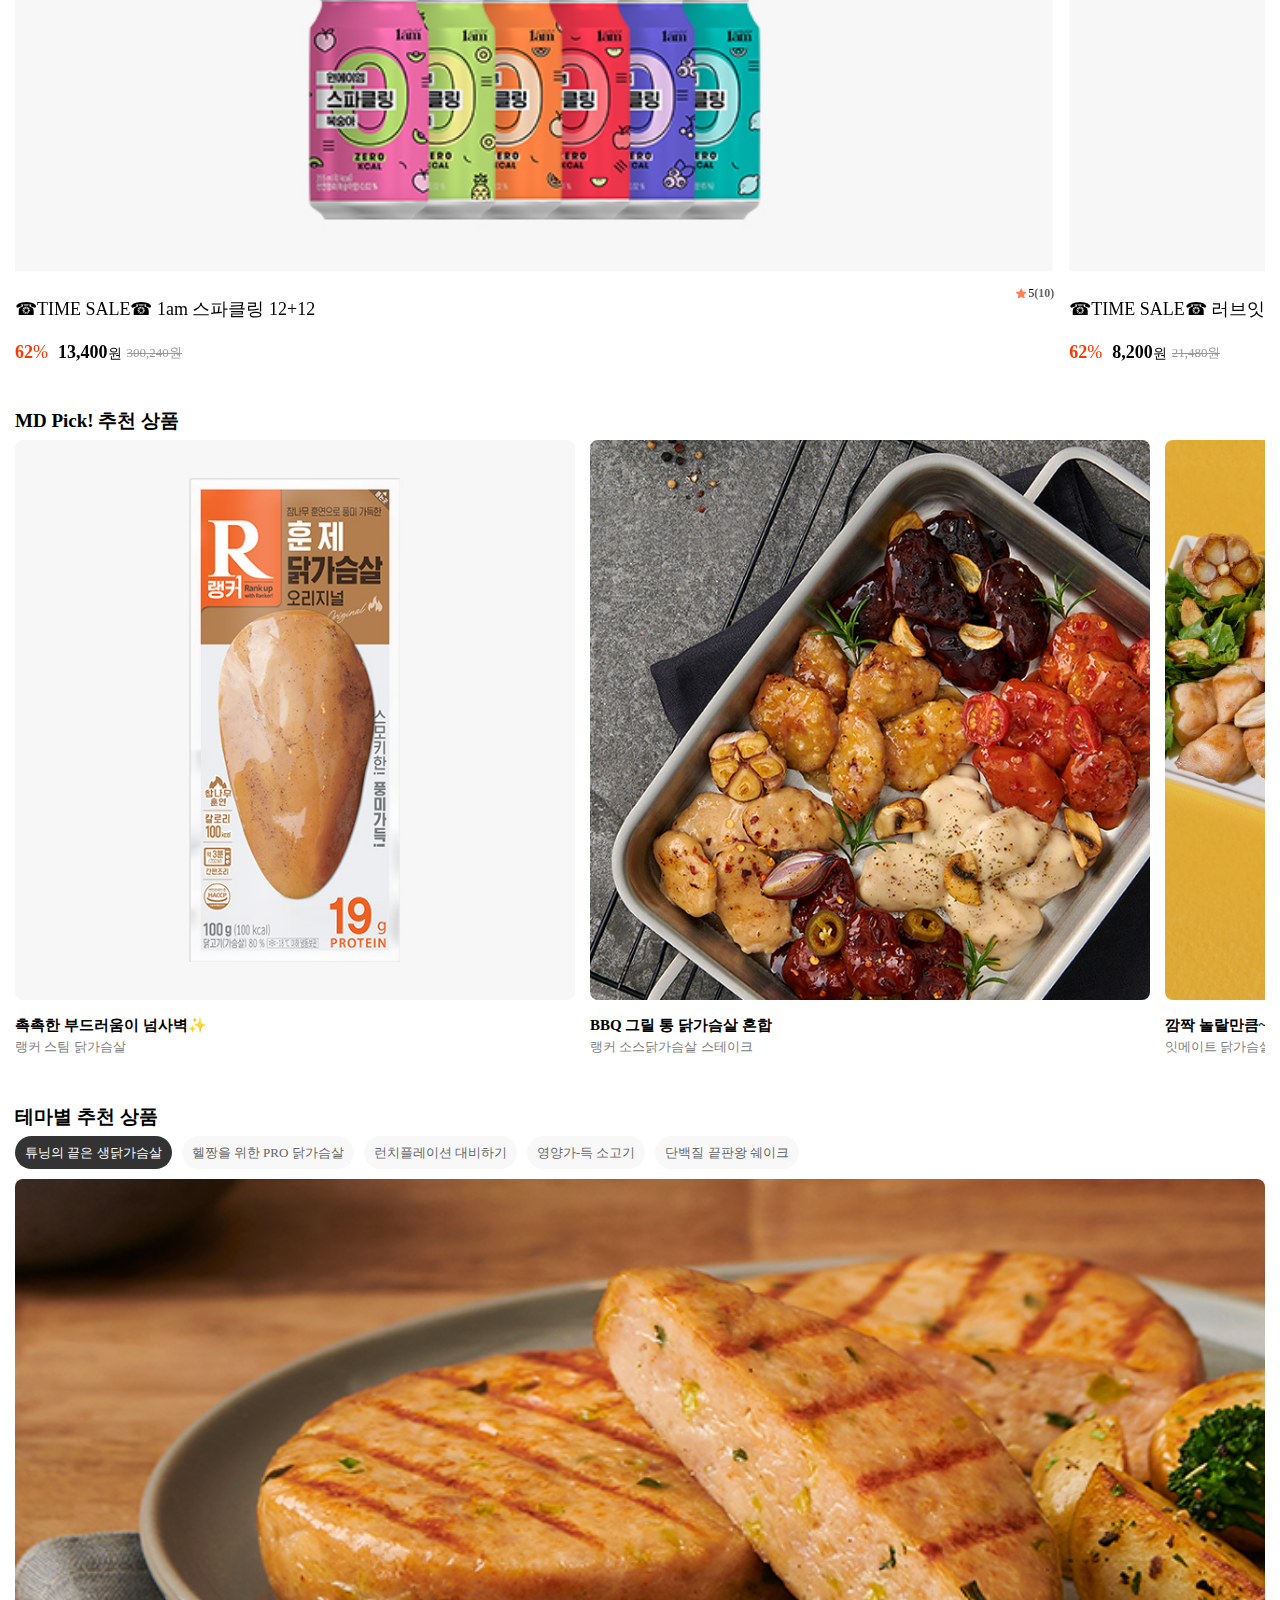
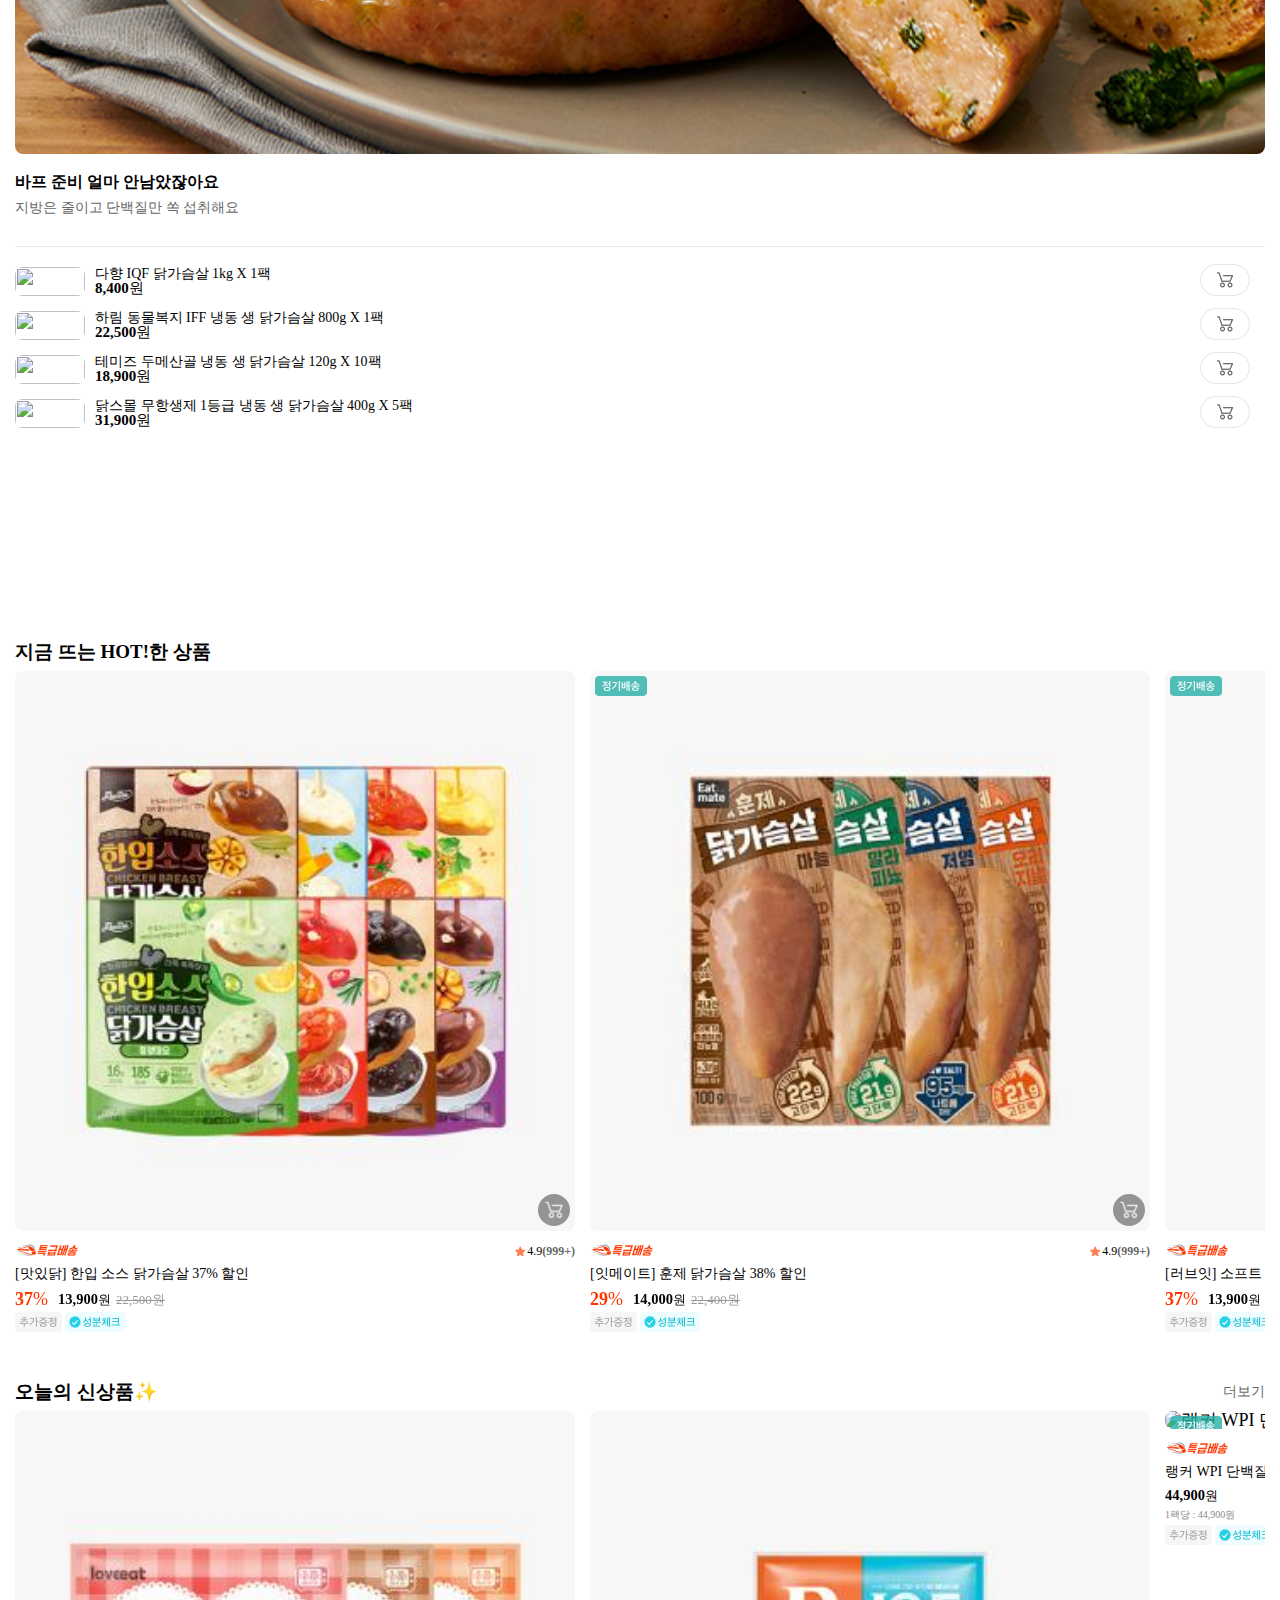
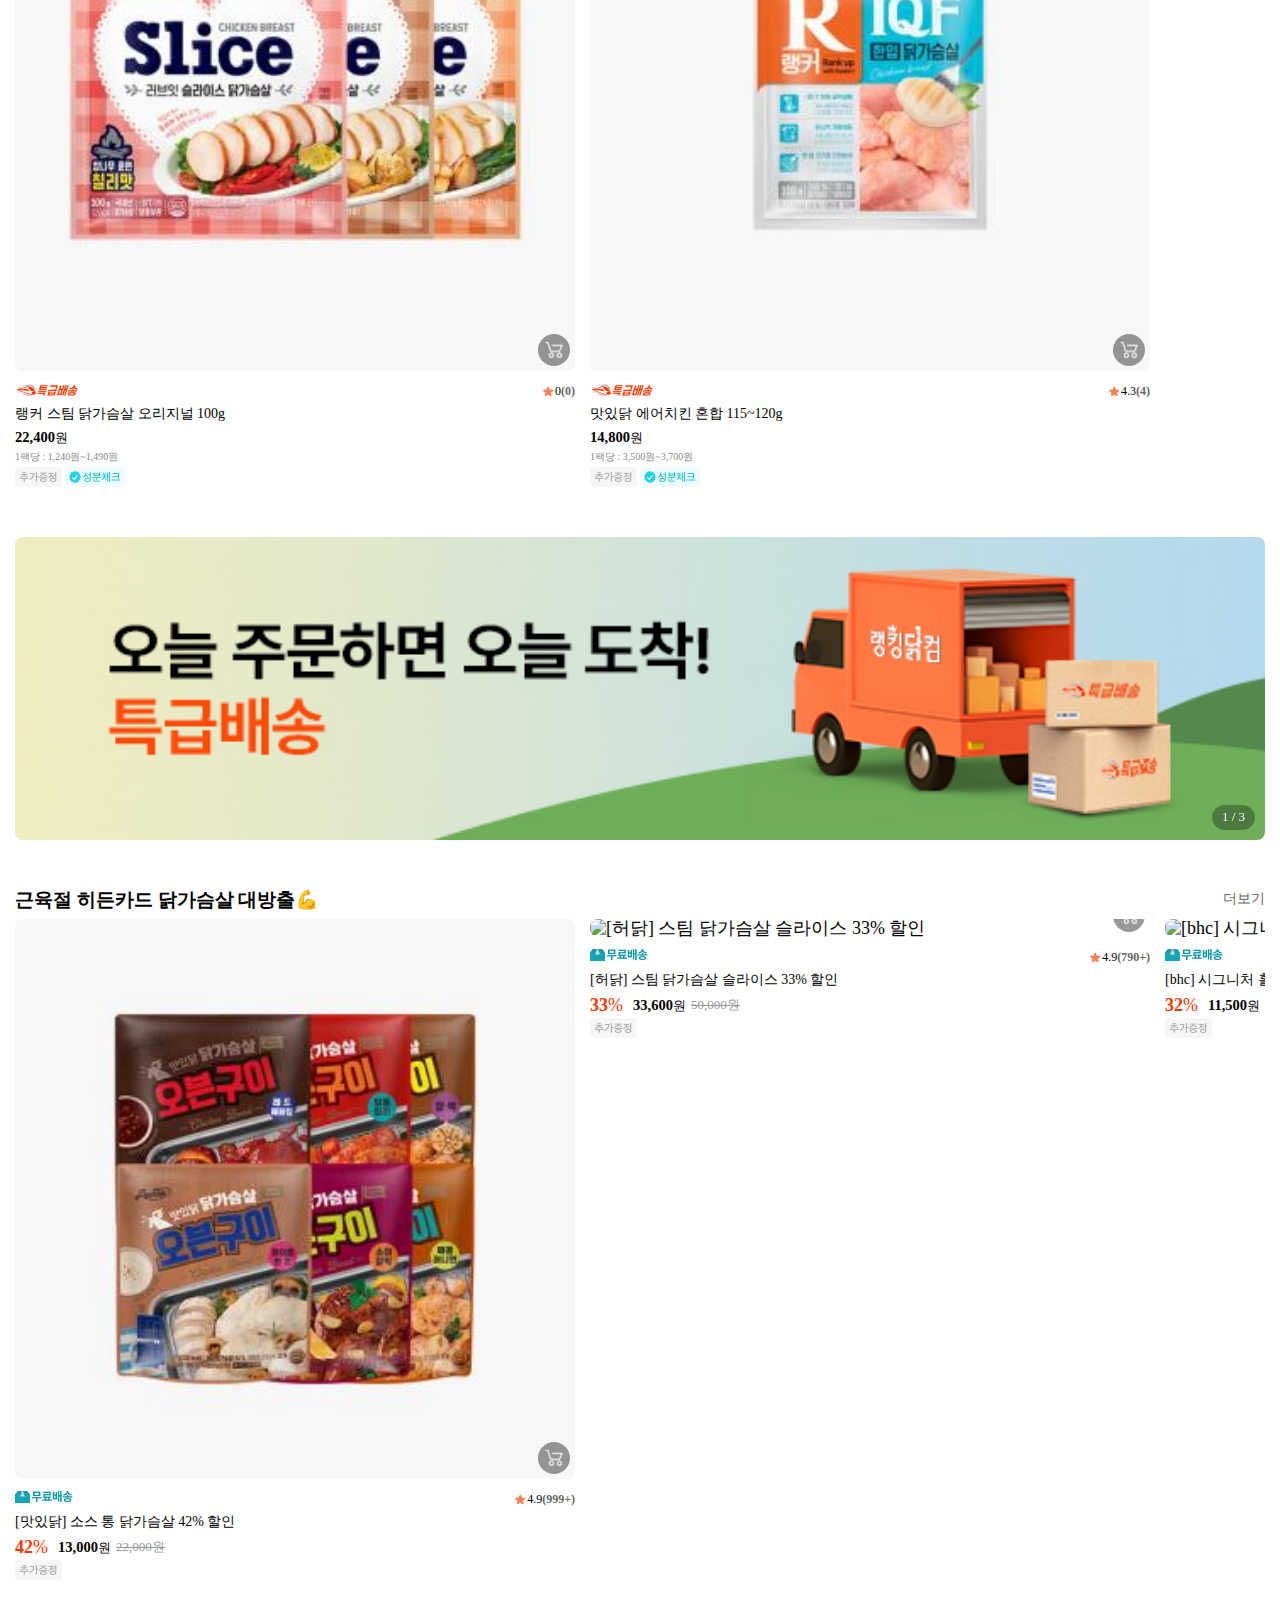
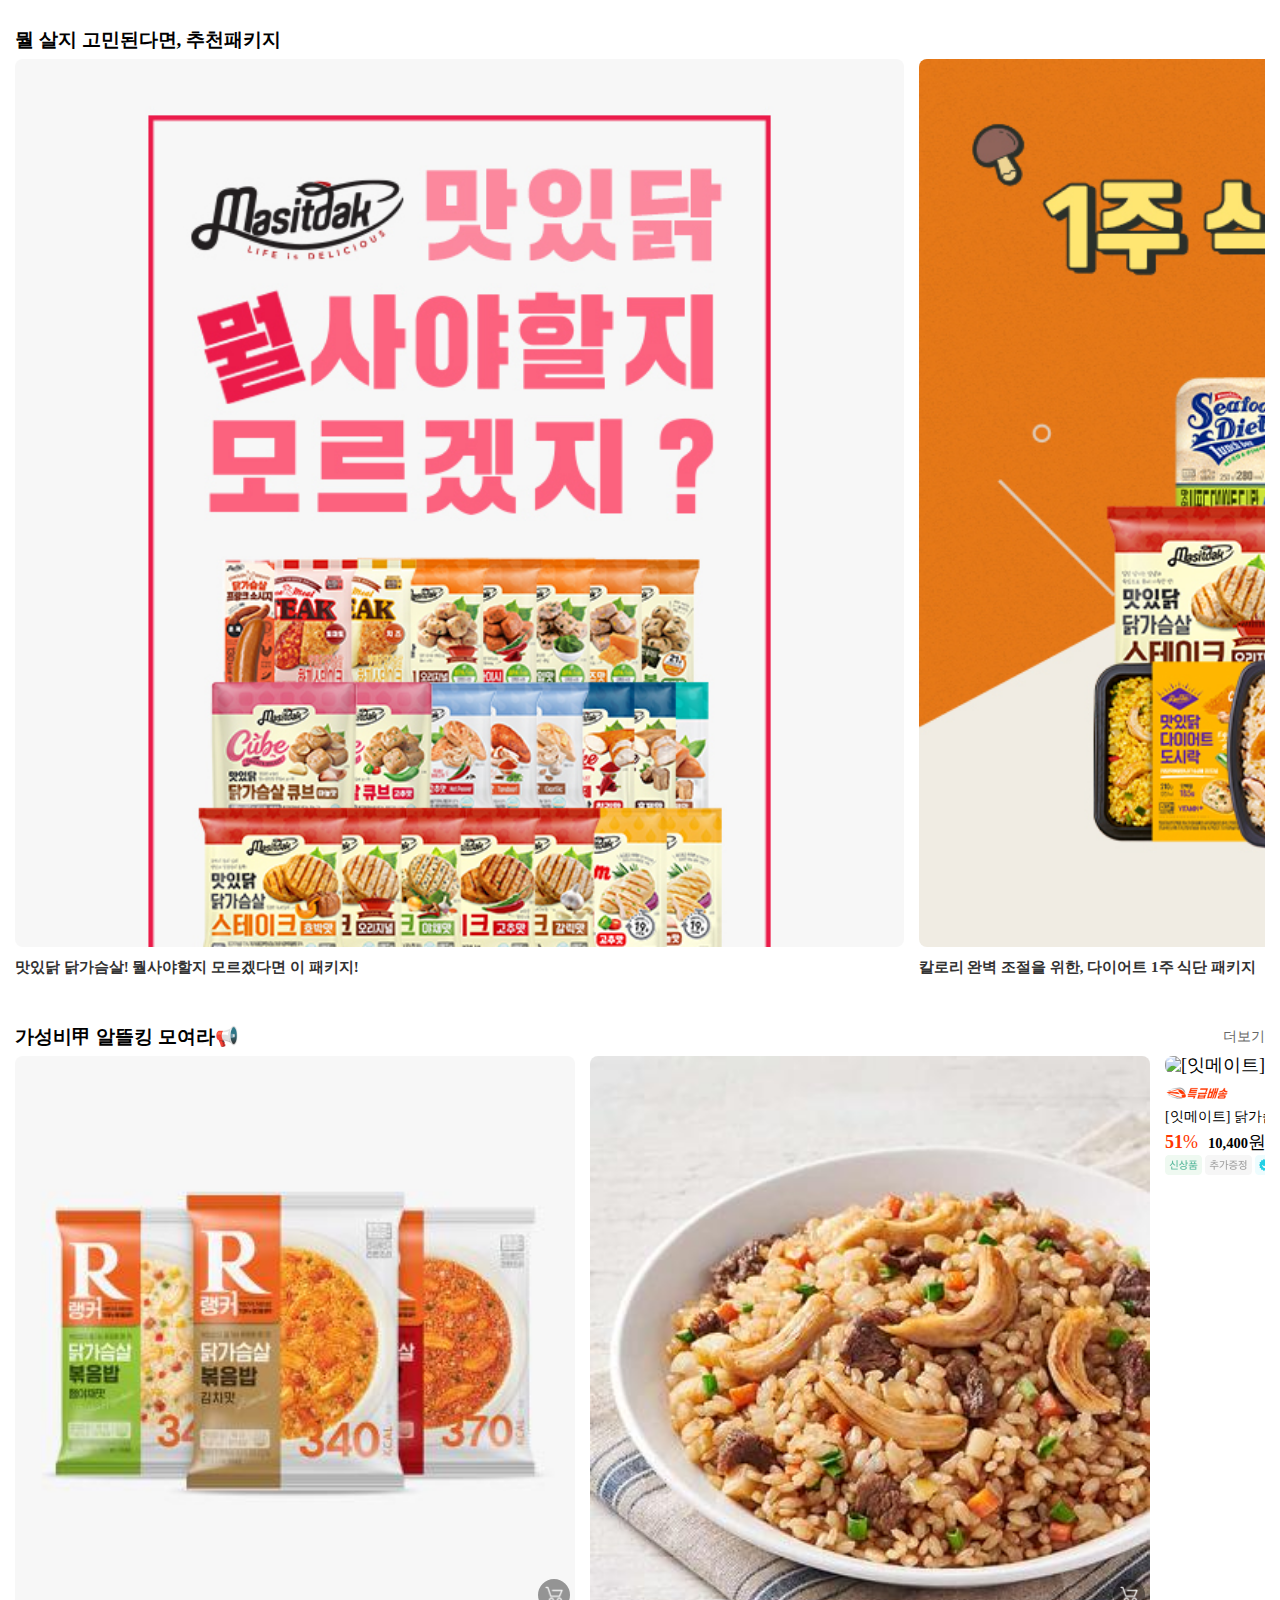
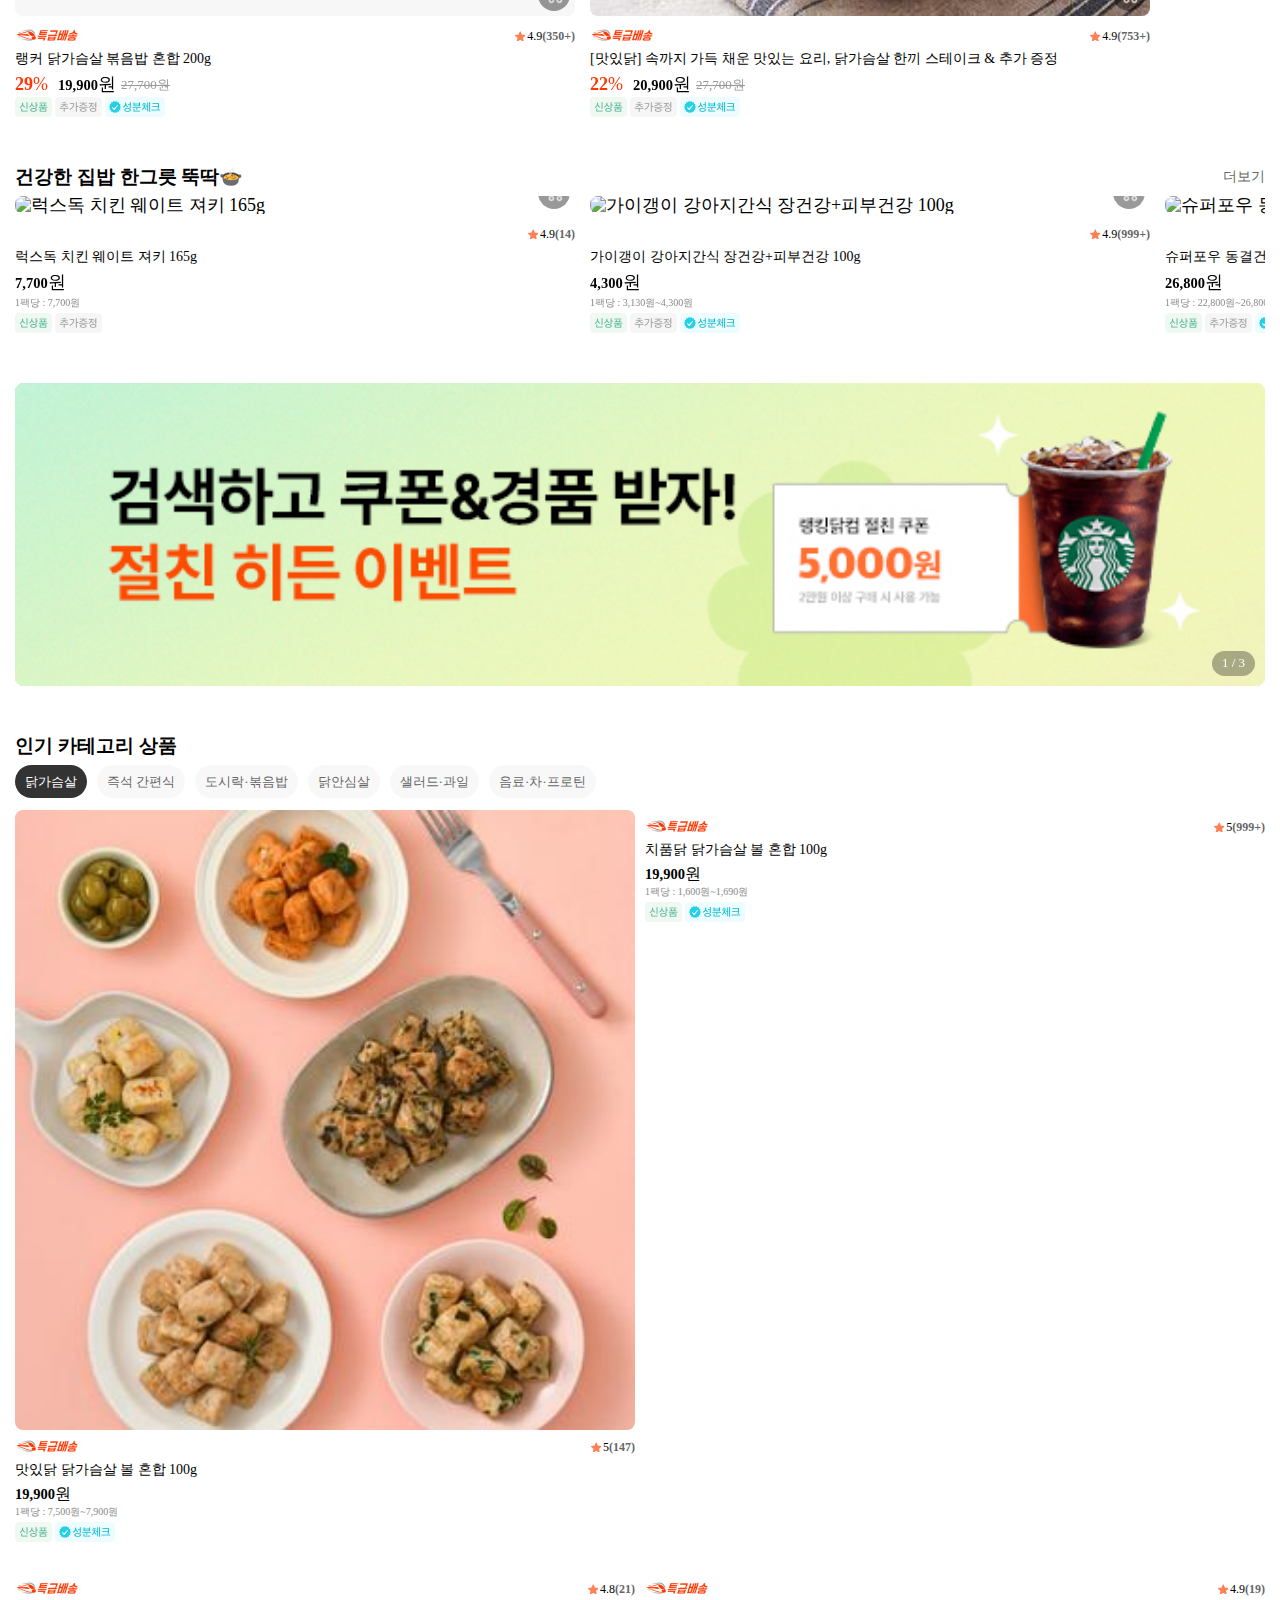
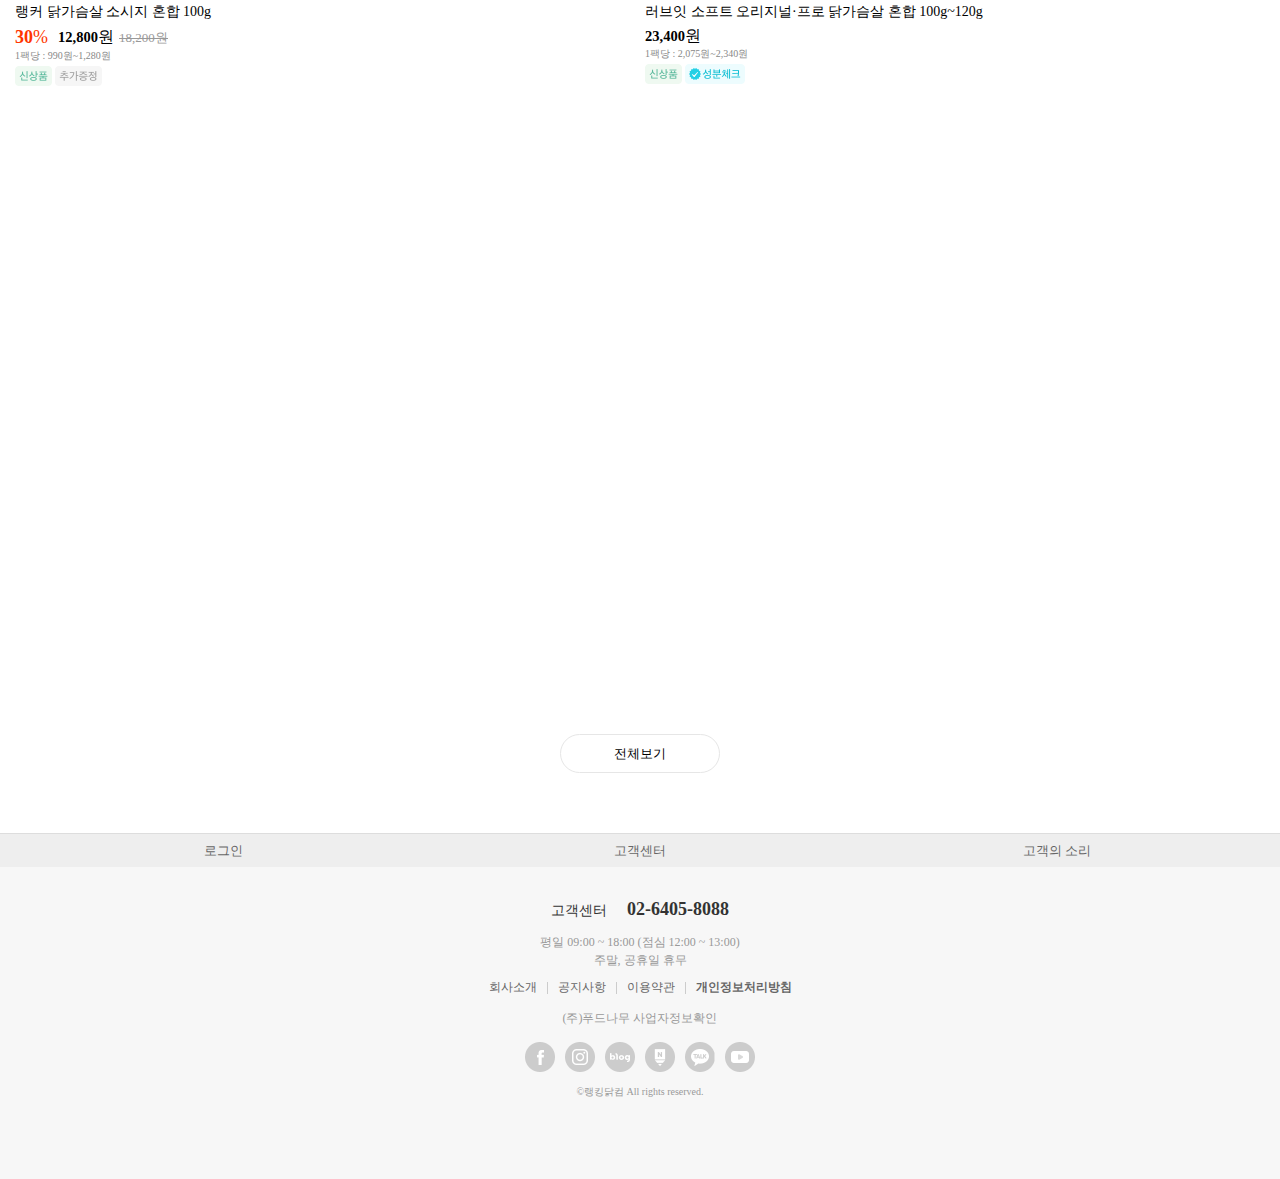
==== commit 7ff4bc37: "first commit" ====
--- a/project/RANKING/index.html
+++ b/project/RANKING/index.html
@@ -834,7 +834,7 @@
                                     <div class="img-bd">
                                         <!-- <img src="./assets/images/img-badge.png" alt> -->
                                     </div>
-                                    <img src="https://file.rankingdak.com/image/RANK/PRODUCT/PRD001/20230424/IMG1682NUJ311992586_330_330.jpg" alt="맛있닭 에어치킨 혼합 115~120g">
+                                    <img src="./assets/images/new-thumb2.jpg" alt="맛있닭 에어치킨 혼합 115~120g">
                                     <div class="link-cart">
                                         <span class="blind">장바구니</span>
                                     </div>
@@ -906,7 +906,7 @@
                                     <div class="img-bd">
                                         <img src="./assets/images/img-badge.png" alt>
                                     </div>
-                                    <img src="https://file.rankingdak.com/image/RANK/PRODUCT/PRD001/20230601/IMG1685jRe582741393_330_330.jpg" alt="랭커 소스 닭가슴살 스테이크 혼합 130g">
+                                    <img src="./assets/images/new-thumb4.jpg" alt="랭커 소스 닭가슴살 스테이크 혼합 130g">
                                     <div class="link-cart">
                                         <span class="blind">장바구니</span>
                                     </div>
